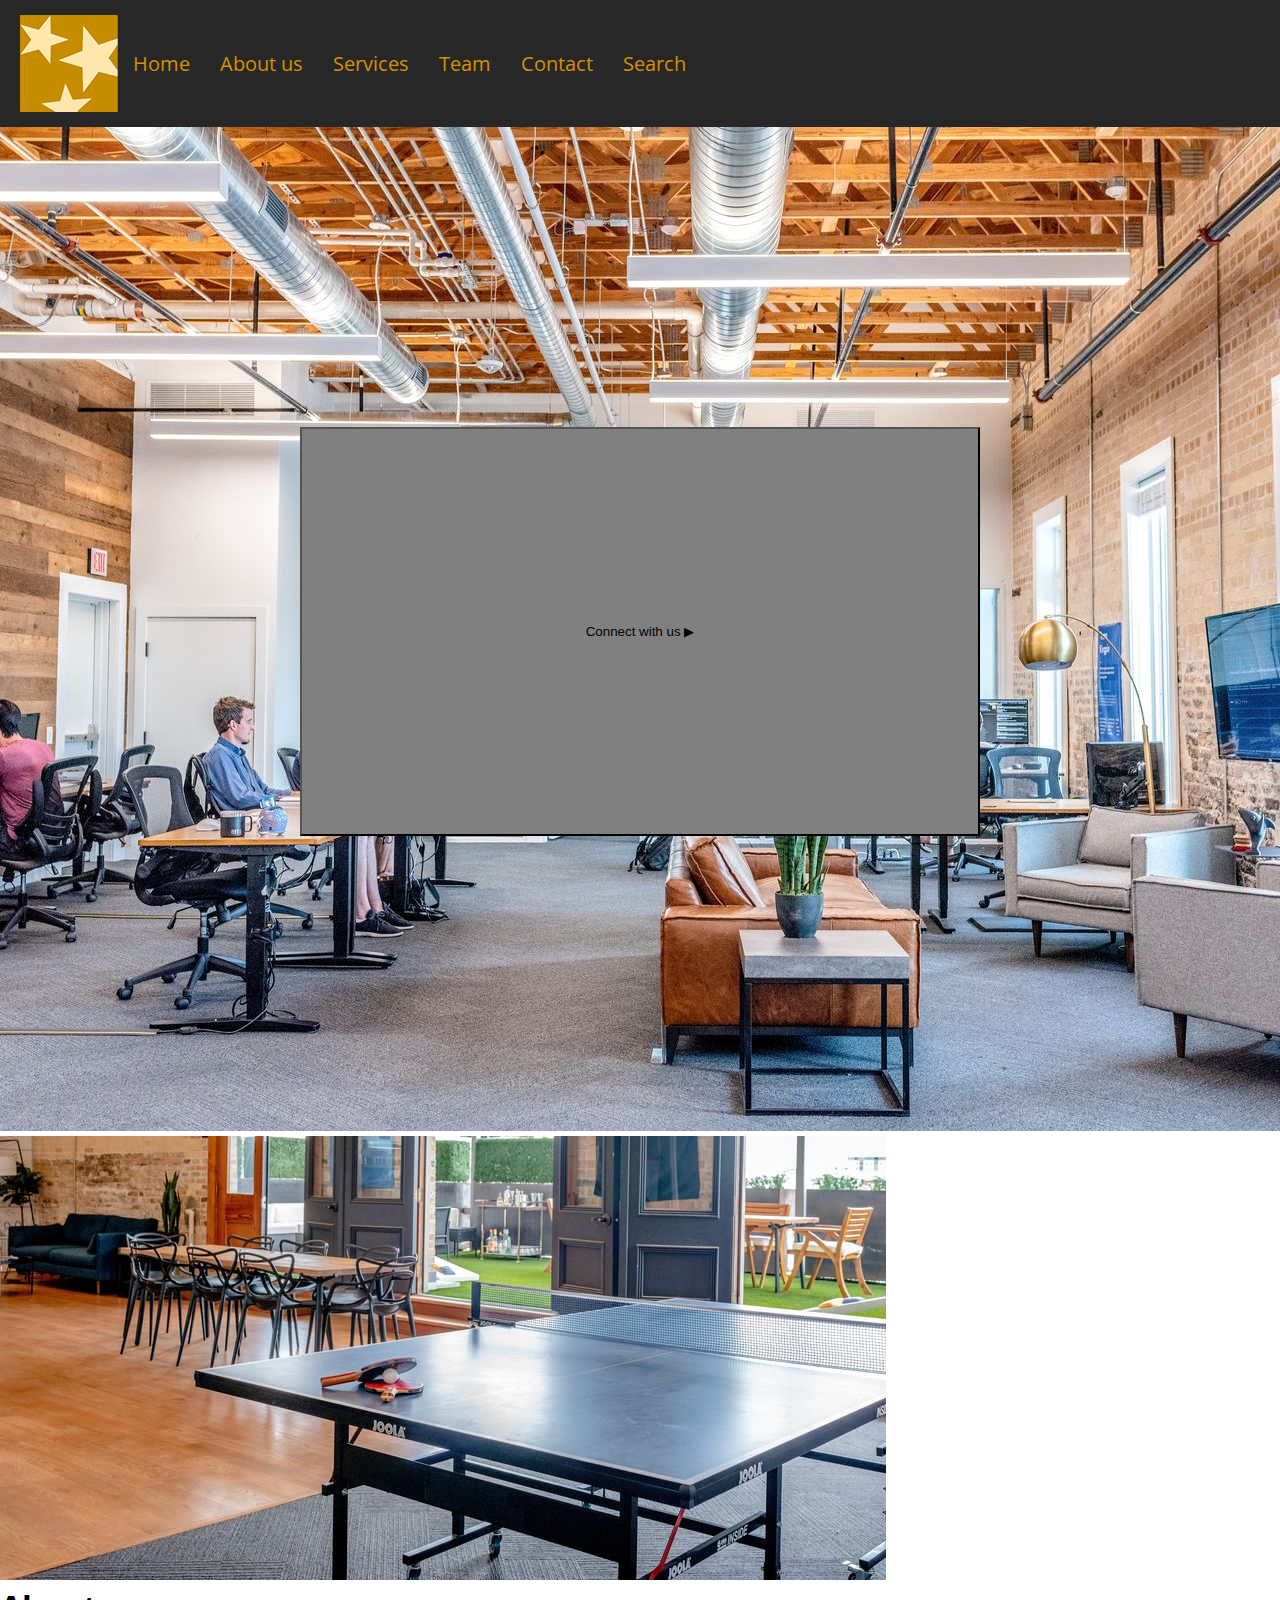
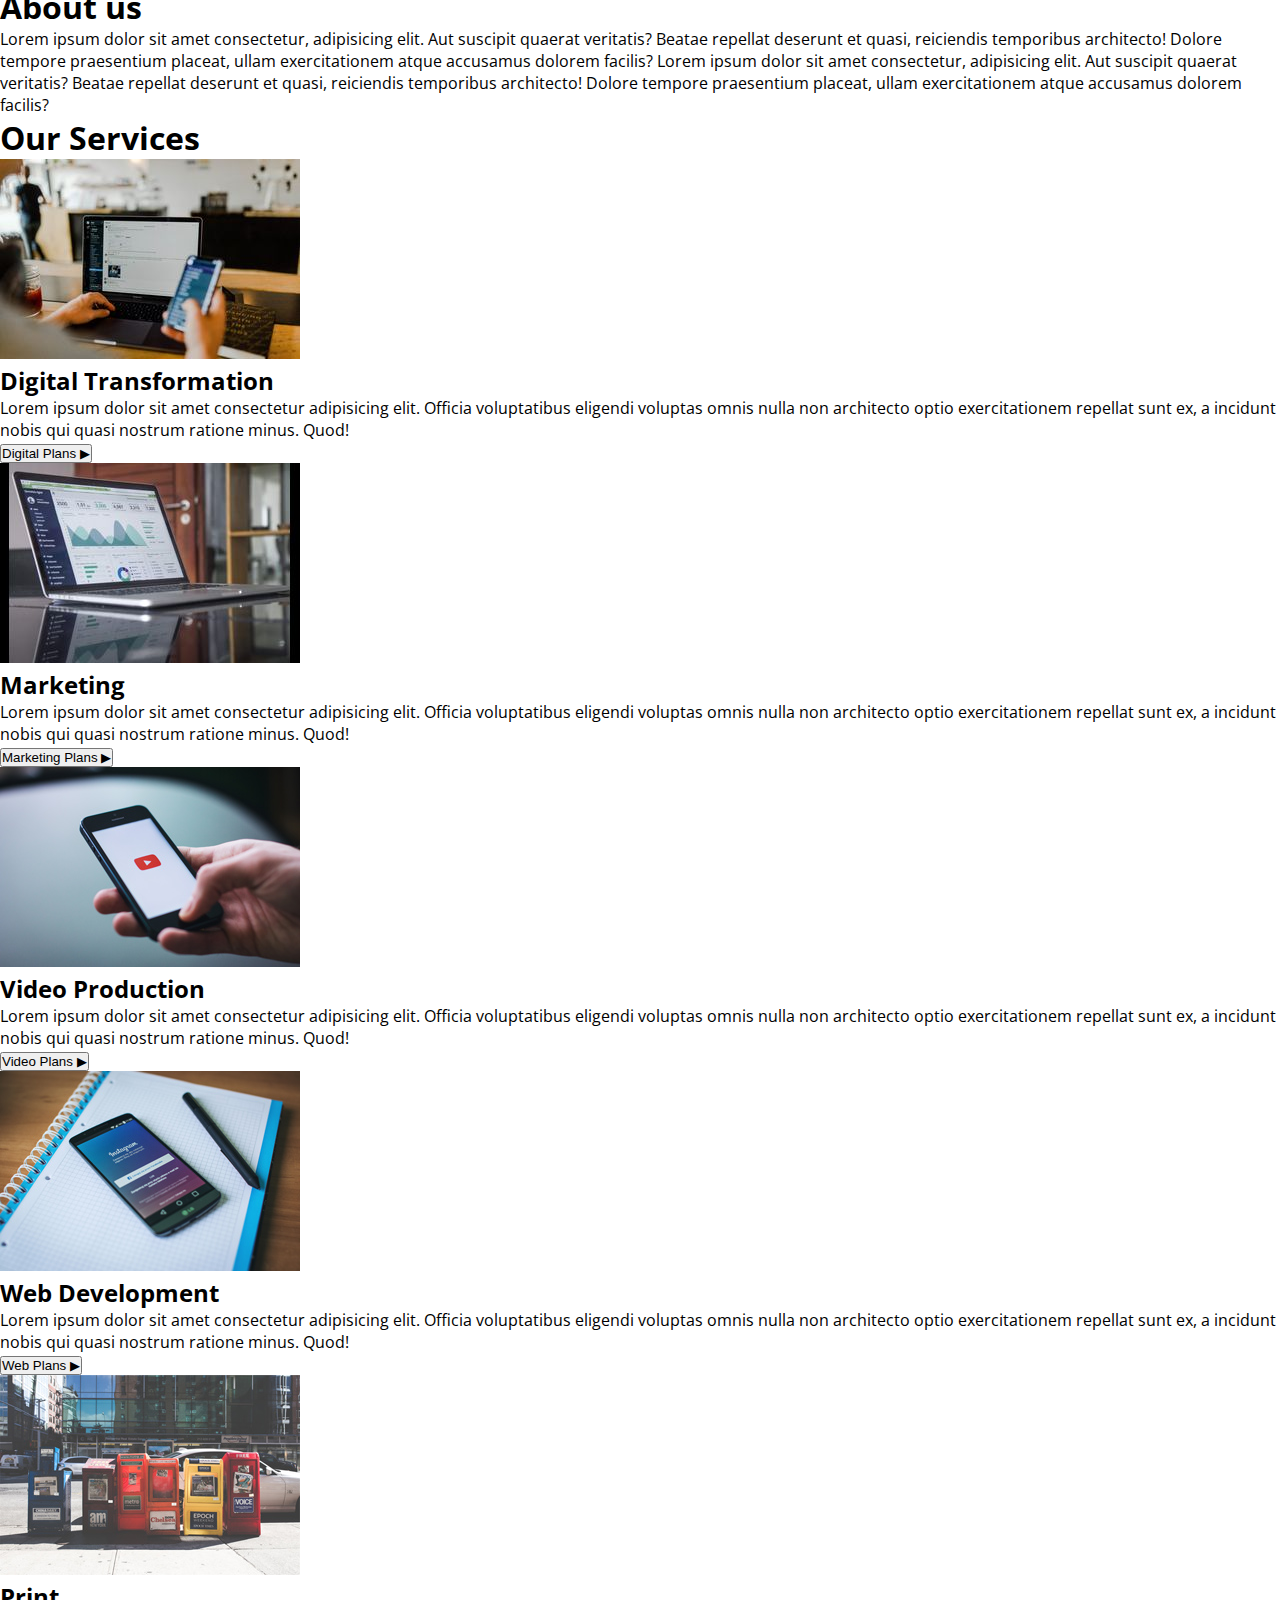
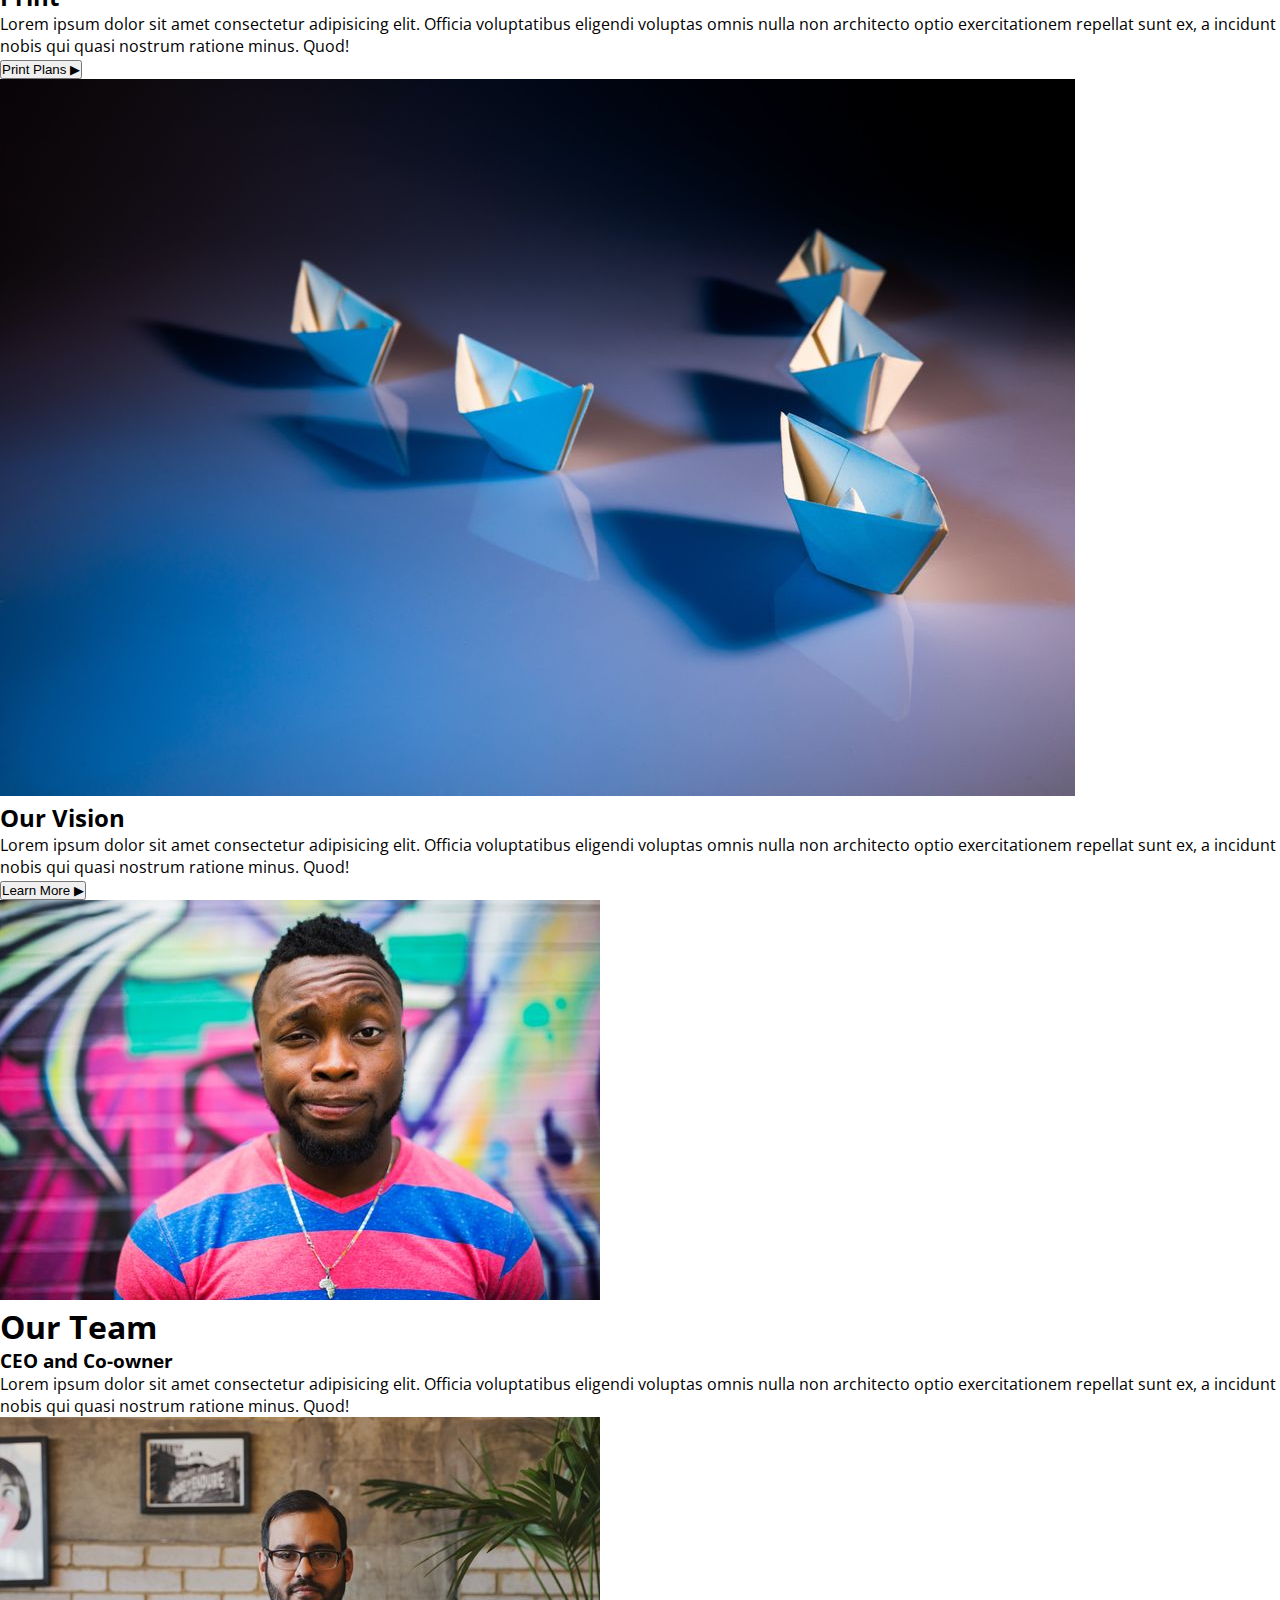
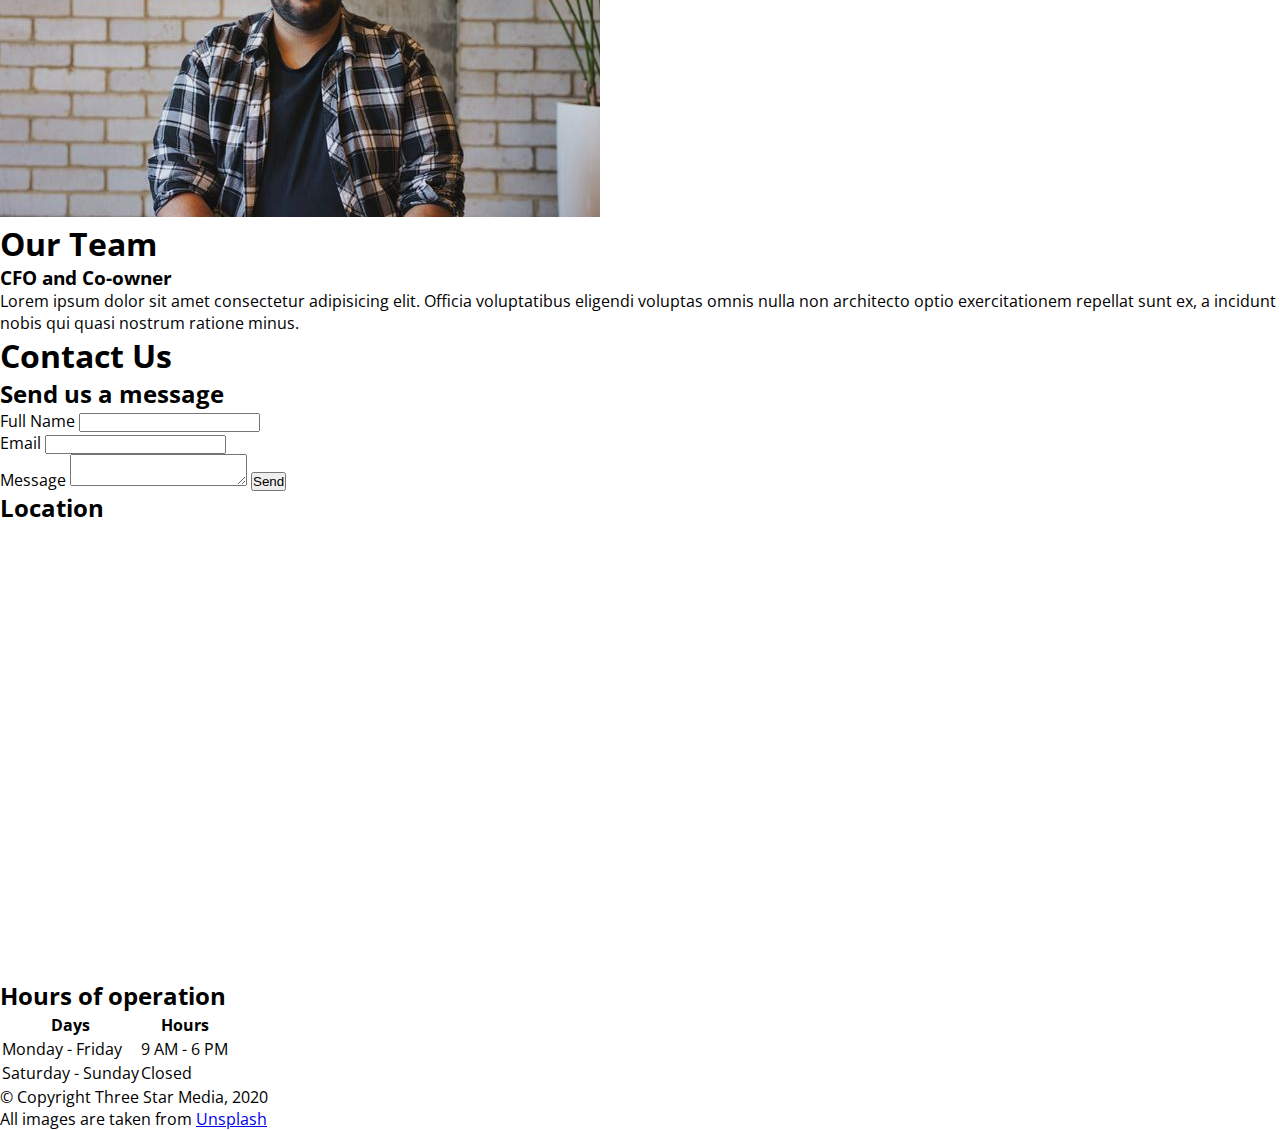
==== final-project/index.html @ a402bc32 "basic css" ====
<!DOCTYPE html>
<html lang="en">
<head>
    <meta charset="UTF-8">
    <meta name="viewport" content="width=device-width, initial-scale=1.0">
    <title>reza0041 final</title>
    <link rel="preconnect" href="https://fonts.googleapis.com">
    <link rel="preconnect" href="https://fonts.gstatic.com" crossorigin>
<link href="https://fonts.googleapis.com/css2?family=Open+Sans:ital,wght@0,300..800;1,300..800&display=swap" rel="stylesheet">
    <link rel="stylesheet" href="css/main.css">
</head>
<body>
        <section class="first_section">
            <div>
                <nav>
                    <nav class="navbar"> <!--this is top of the web page  (navigation bar)-->
                        <img class="logo" src="images/logo.png" alt="three star logo">
                        <ul class="navbar-text">
                            <li> <a href="">Home</a></li>
                            <li><a href="">About us</a></li>
                            <li><a href="">Services</a></li>
                            <li><a href="">Team</a></li>
                            <li><a href="">Contact</a></li>
                            <li><a href="">Search</a></li>
                        </ul>
                </nav>
            </div>    
        </section>
        <div class="cover-page"> <!--first and main welcome heading -->
                <img src="images/main-banner.jpg" alt="background banner image">
                <h1 id="welcome-heading" class="cover-box">Welcome to Three Star Media</h1>
                <p id="welcome-paragraph" class="cover-box">
                    Lorem, ipsum dolor sit amet consectetur adipisicing elit. 
                    Optio tempora exercitationem commodi, explicabo debitis iusto 
                    corporis sapiente perferendis dolorem esse nihil iste quod cum 
                    quidem? Pariatur nobis beatae fugiat nihil?
                </p>

                <button id="connect" class="cover-box">Connect with us &#9654; </button>
        </div>

        <section> <!--this section takes everything in it after about us (the green section)-->
            <div class="table-tennis">   
                <div>
                    <img src="images/about-us.jpg" alt="table tennis image" class="table-tennis-img">
                </div>
                <div>
                    <h1>About us</h1>
                    Lorem ipsum dolor sit amet consectetur, adipisicing elit. 
                    Aut suscipit quaerat veritatis? Beatae repellat deserunt et quasi,
                    reiciendis temporibus architecto! Dolore tempore praesentium placeat,
                    ullam exercitationem atque accusamus dolorem facilis?
                    Lorem ipsum dolor sit amet consectetur, adipisicing elit. 
                    Aut suscipit quaerat veritatis? Beatae repellat deserunt et quasi,
                    reiciendis temporibus architecto! Dolore tempore praesentium placeat,
                    ullam exercitationem atque accusamus dolorem facilis?
                </div>
            </div>
                <div> <!--use css grid to stylize or flexbox-->
                    <div class="digital-transformation">
                        <h1>Our Services</h1>
                        <img src="images/digital.jpg" alt="image of phone and monitor">
                        <h2>Digital Transformation</h2> 
                        <p>Lorem ipsum dolor sit amet consectetur adipisicing elit. 
                        Officia voluptatibus eligendi voluptas omnis nulla non 
                        architecto optio exercitationem repellat sunt ex, a incidunt 
                        nobis qui quasi nostrum ratione minus. Quod!
                        </p>
                        <button>Digital Plans &#9654; </button>
                    </div>
                    <div class="marketing">
                        <img src="images/marketing.jpg" alt="laptop on table">
                        <h2>Marketing</h2>
                        <p>Lorem ipsum dolor sit amet consectetur adipisicing elit. 
                            Officia voluptatibus eligendi voluptas omnis nulla non 
                            architecto optio exercitationem repellat sunt ex, a incidunt 
                            nobis qui quasi nostrum ratione minus. Quod!
                        </p>
                        <button>Marketing Plans &#9654; </button>
                    </div>

                    <div class="video-production"> 
                        <img src="images/video.jpg" alt="hand with phone">
                        <h2>Video Production</h2>
                        <p>Lorem ipsum dolor sit amet consectetur adipisicing elit. 
                            Officia voluptatibus eligendi voluptas omnis nulla non 
                            architecto optio exercitationem repellat sunt ex, a incidunt 
                            nobis qui quasi nostrum ratione minus. Quod!
                        </p>
                        <Button>Video Plans &#9654; </Button>
                    </div>

                    <div class="web-dev">
                        <img src="images/web.jpg" alt="phone on a notebook">
                        <h2>Web Development</h2>
                        <p>Lorem ipsum dolor sit amet consectetur adipisicing elit. 
                            Officia voluptatibus eligendi voluptas omnis nulla non 
                            architecto optio exercitationem repellat sunt ex, a incidunt 
                            nobis qui quasi nostrum ratione minus. Quod!
                        </p>
                        <button>Web Plans &#9654; </button>
                    </div>

                    <div class="print">
                        <img src="images/print.jpg" alt=" Street">
                        <h2>Print</h2>
                        <p>Lorem ipsum dolor sit amet consectetur adipisicing elit. 
                            Officia voluptatibus eligendi voluptas omnis nulla non 
                            architecto optio exercitationem repellat sunt ex, a incidunt 
                            nobis qui quasi nostrum ratione minus. Quod!
                        </p>
                        <button>Print Plans &#9654; </button>
                    </div>
                </div>
                <div> <!-- wide Paper origami section (similar to cover page)-->
                    <div class="origami">
                        <img src="images/vision.jpg" alt="paper origami boat">
                        <h2>Our Vision</h2>
                        <p>Lorem ipsum dolor sit amet consectetur adipisicing elit. 
                            Officia voluptatibus eligendi voluptas omnis nulla non 
                            architecto optio exercitationem repellat sunt ex, a incidunt 
                            nobis qui quasi nostrum ratione minus. Quod!
                        </p>
                        <button>Learn More &#9654; </button>
                    </div>
                </div>
                <div> <!--this is OUR TEAM section, use flex or grid to sylize-->
                    <div class="co-owner-1">
                        <img src="images/john.jpg" alt="portrait of a guy in pink and blue shirt" class="john">
                        <h1>Our Team</h1>
                        <h3>CEO and Co-owner</h3>
                        <p>Lorem ipsum dolor sit amet consectetur adipisicing elit. 
                            Officia voluptatibus eligendi voluptas omnis nulla non 
                            architecto optio exercitationem repellat sunt ex, a incidunt 
                            nobis qui quasi nostrum ratione minus. Quod!
                        </p>
                    </div>
                    <div class="co-owner-2">
                        <img src="images/bob.jpg" alt="portrait of a guy with glasses" class="bob">
                        <h1>Our Team</h1>
                        <h3>CFO and Co-owner</h3>
                        <p>Lorem ipsum dolor sit amet consectetur adipisicing elit. 
                            Officia voluptatibus eligendi voluptas omnis nulla non 
                            architecto optio exercitationem repellat sunt ex, a incidunt 
                            nobis qui quasi nostrum ratione minus.
                        </p>
                    </div>
                </div>
                <div>
                    <div class="contact-us"><!--Contact information section with google map in it-->
                        <h1>Contact Us</h1>
                        <h2>Send us a message</h2>
                        <label class="space" id="name">Full Name</label>
                        <input type="text" class=box><br>
                        <label class="space" id="email">Email</label>
                        <input type="email" class="box"><br>
                        <label class="space" id="message"> Message</label>
                        <textarea form="text-area" class="box"></textarea>
                        <button class="btn">Send</button>
                    </div>
                    <div><!--embeded map from google maps-->
                        <h2 class="location">Location</h2>
                        <iframe class="google-maps" src="https://www.google.com/maps/embed?pb=!1m18!1m12!1m3!1d5607.98068310094!2d-75.76333620361862!3d45.34900723428893!2m3!1f0!2f0!3f0!3m2!1i1024!2i768!4f13.1!3m3!1m2!1s0x4cce0718cc4a6ad7%3A0xc6cc467725843e2b!2sAlgonquin%20College%20-%20Ottawa%20Campus!5e0!3m2!1sen!2sca!4v1743216569384!5m2!1sen!2sca" width="600" height="450" style="border:0;" allowfullscreen="" loading="lazy" referrerpolicy="no-referrer-when-downgrade"></iframe>
                    </div>
                    <h2 class="hours">Hours of operation</h2>
                    <table class="hours-content">
                        <tr>
                            <th>Days</th>
                            <th>Hours</th>
                        </tr>
                        <tr>
                            <td>Monday - Friday</td>
                            <td>9 AM - 6 PM</td>
                        </tr>
                        <tr>
                            <td>Saturday - Sunday</td>
                            <td>Closed</td>
                        </tr>
                    </table>
                    </div>
                </div>
                <div><!--the footer section-->
                    <footer class="footer">
                        <p>&copy; Copyright Three Star Media, 2020</p>
                        <p>All images are taken from <a href="https://unsplash.com" target="_blank">Unsplash</a></p>
                    </footer>
                </div>
            </section>
</body>
</html>
---- final-project/css/main.css ----
:root {
    --orange-color: #c78c06;
    --beige: #ffe6ac;
    --dark-gray: #222;
    --white-color: #fff;
}

/* CSS reset */
* {
        margin: 0;
        padding: 0;
        box-sizing: border-box;
}

/* Global Styles */
body {
    font-family: "Open Sans", sans-serif;
    margin: 0;
    padding: 0;
    box-sizing: border-box;
}

.first_section {
    border: 100px;

}

.navbar {
    background-color: rgb(40, 39, 39);
    padding: 0px;
    margin: 0px;
    padding: 15px 20px;
}

.navbar {
    display: flex;
    align-items: center;
    font-size: 20px;

}
.navbar-text {
    display: flex;
}
.navbar a{
    color: rgb(212, 145, 0);
    text-decoration: none;
    padding: 15px;
    display: block;
    text-align: center;
}

.navbar a:hover{
    background-color:rgb(212, 145, 0);
    color: rgb(40, 39, 39);
}
.navbar li {
        float: center;
        list-style-type: none;
}
.cover-page img{
    min-width: 100%;
}

.cover-page {
    position: relative;
}
.cover-box {
    background-color: grey;
    position: absolute;
    top: 300px;
    left: 300px;
    bottom: 300px;
    right: 300px;
}


/* Mobile */

@media (min-width: 760px) {

}
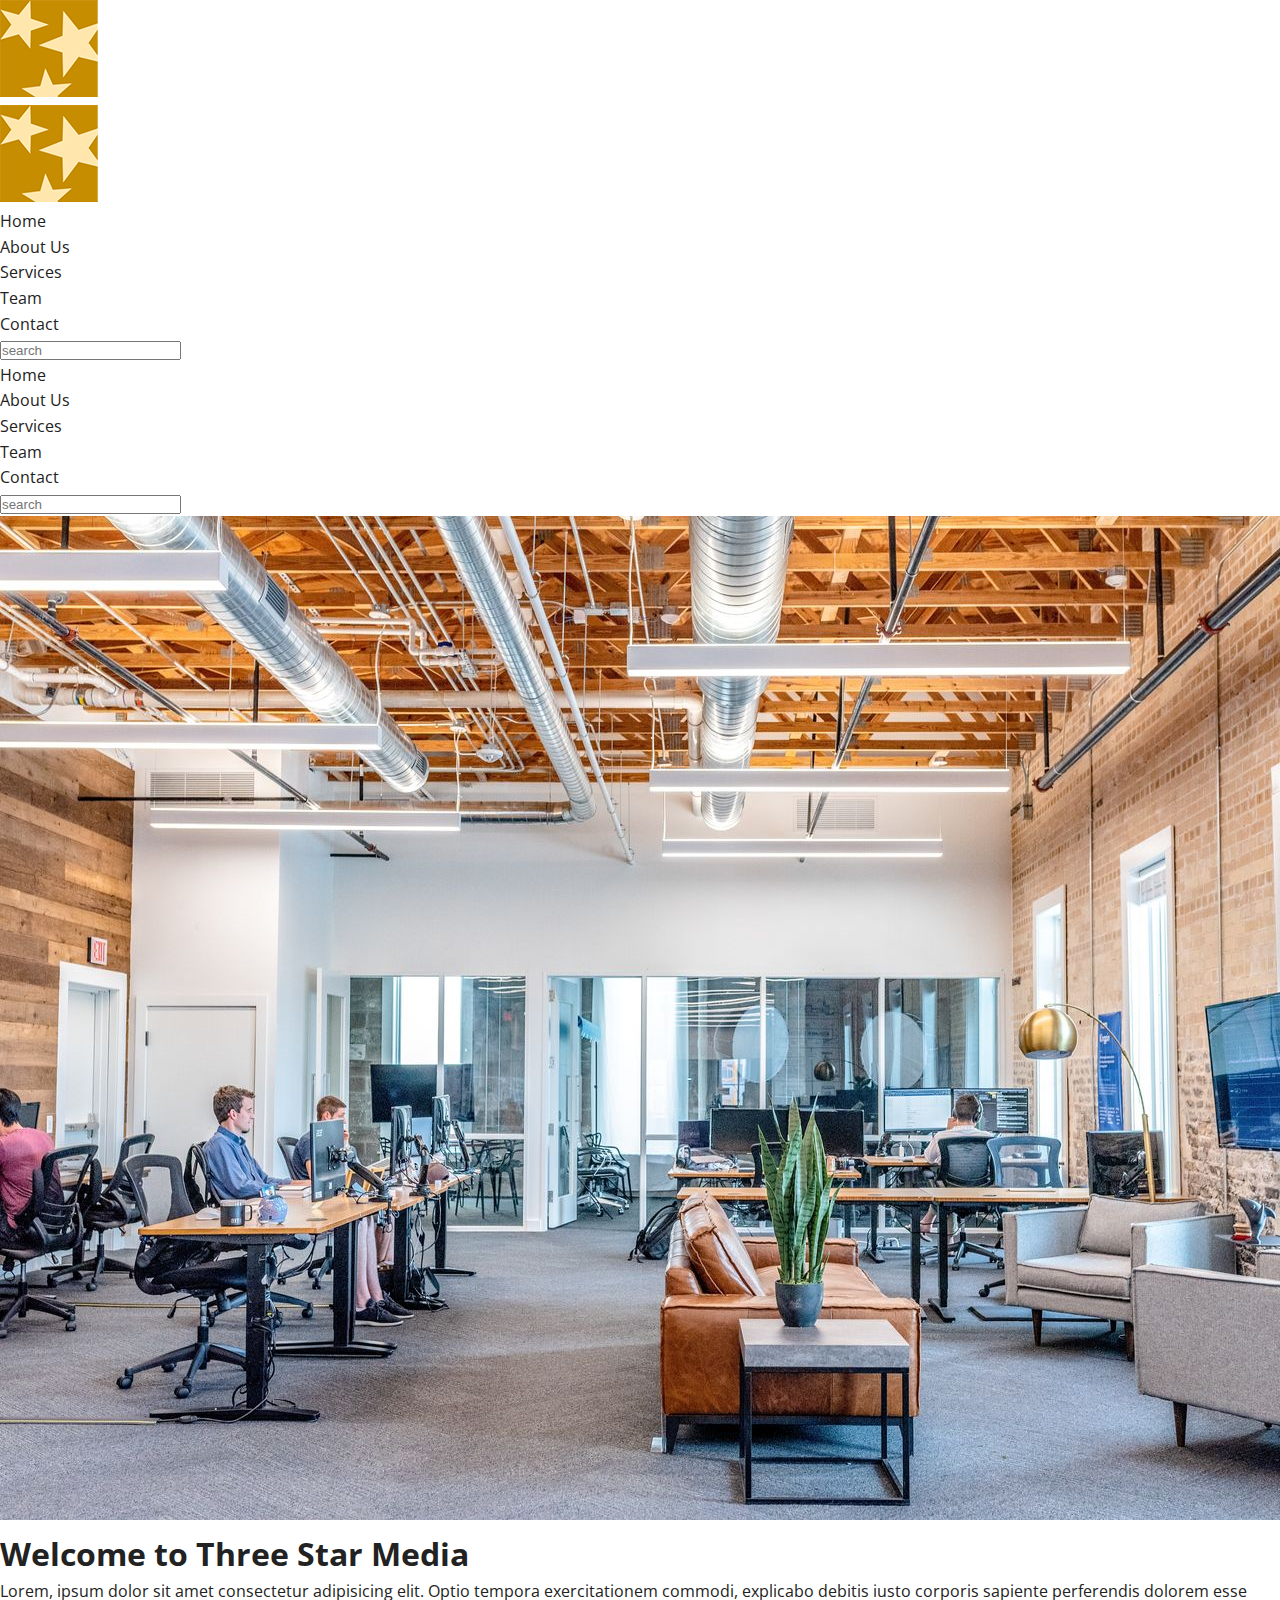
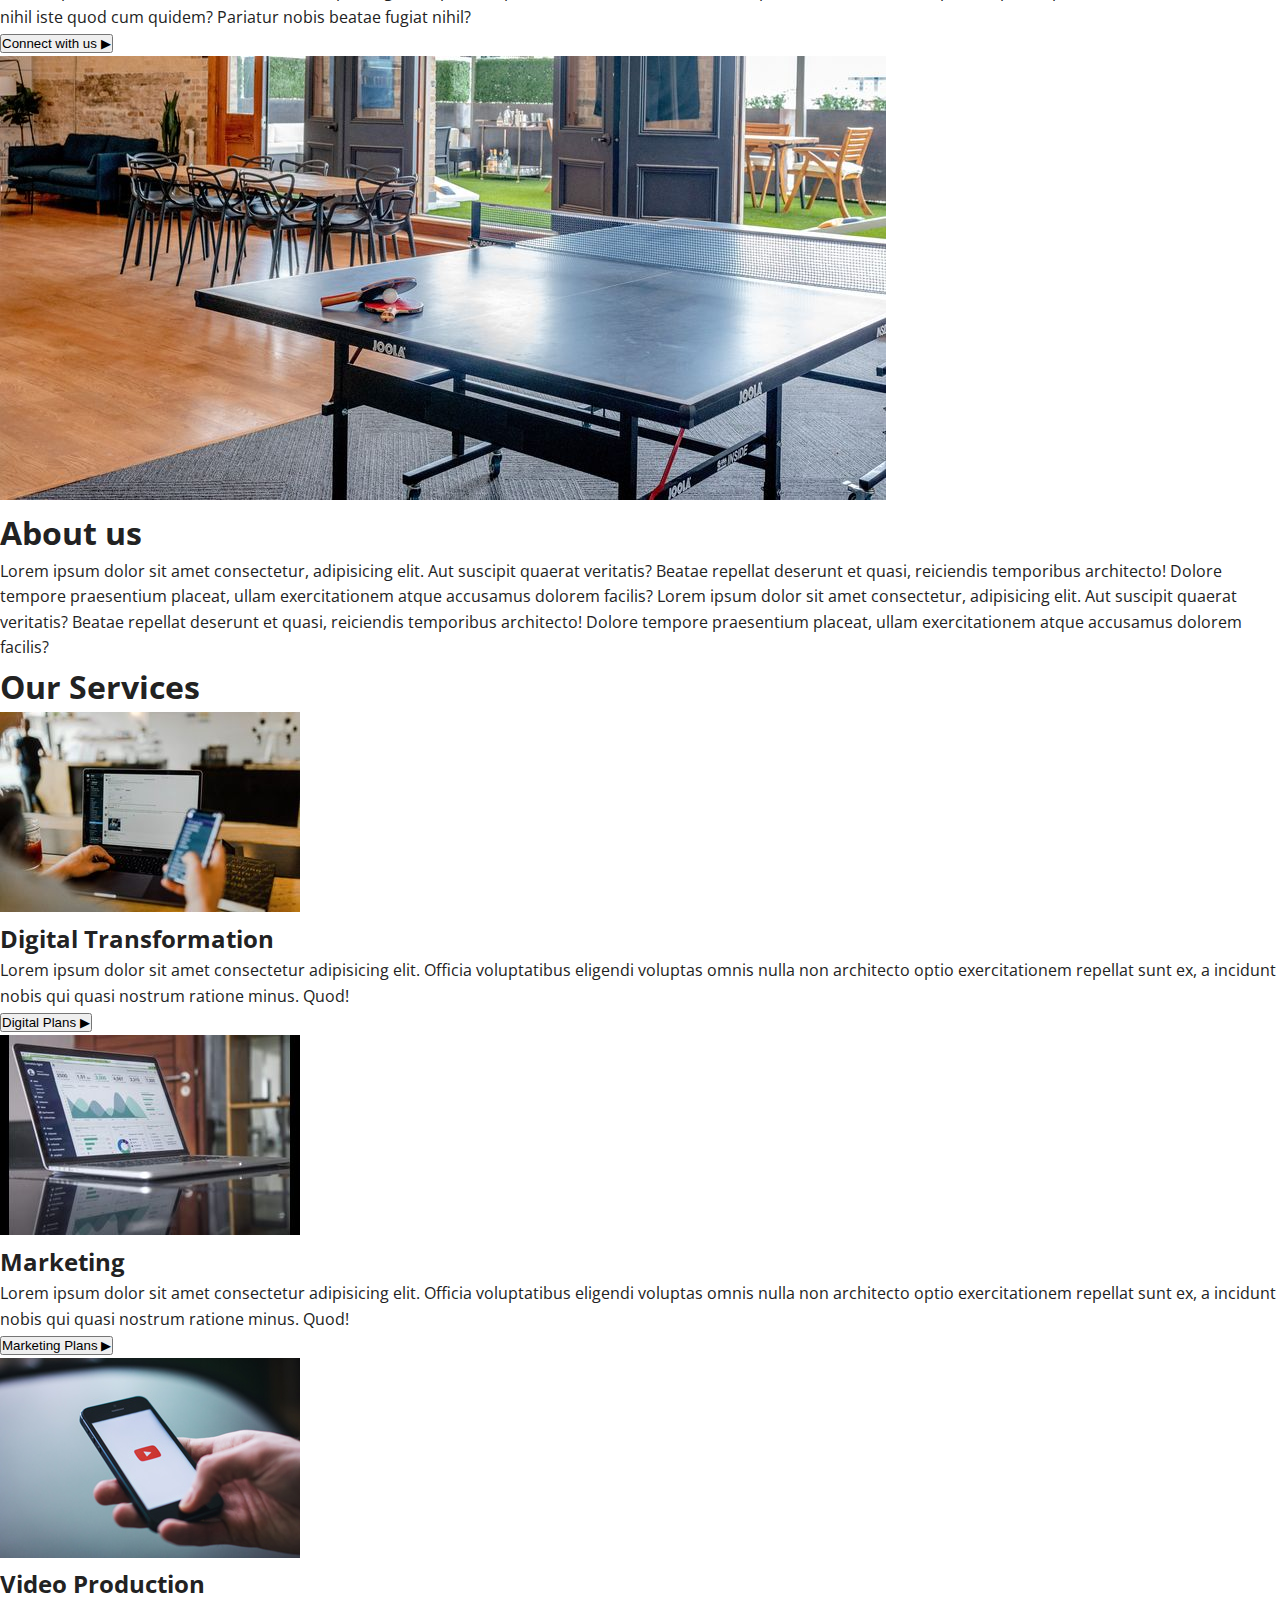
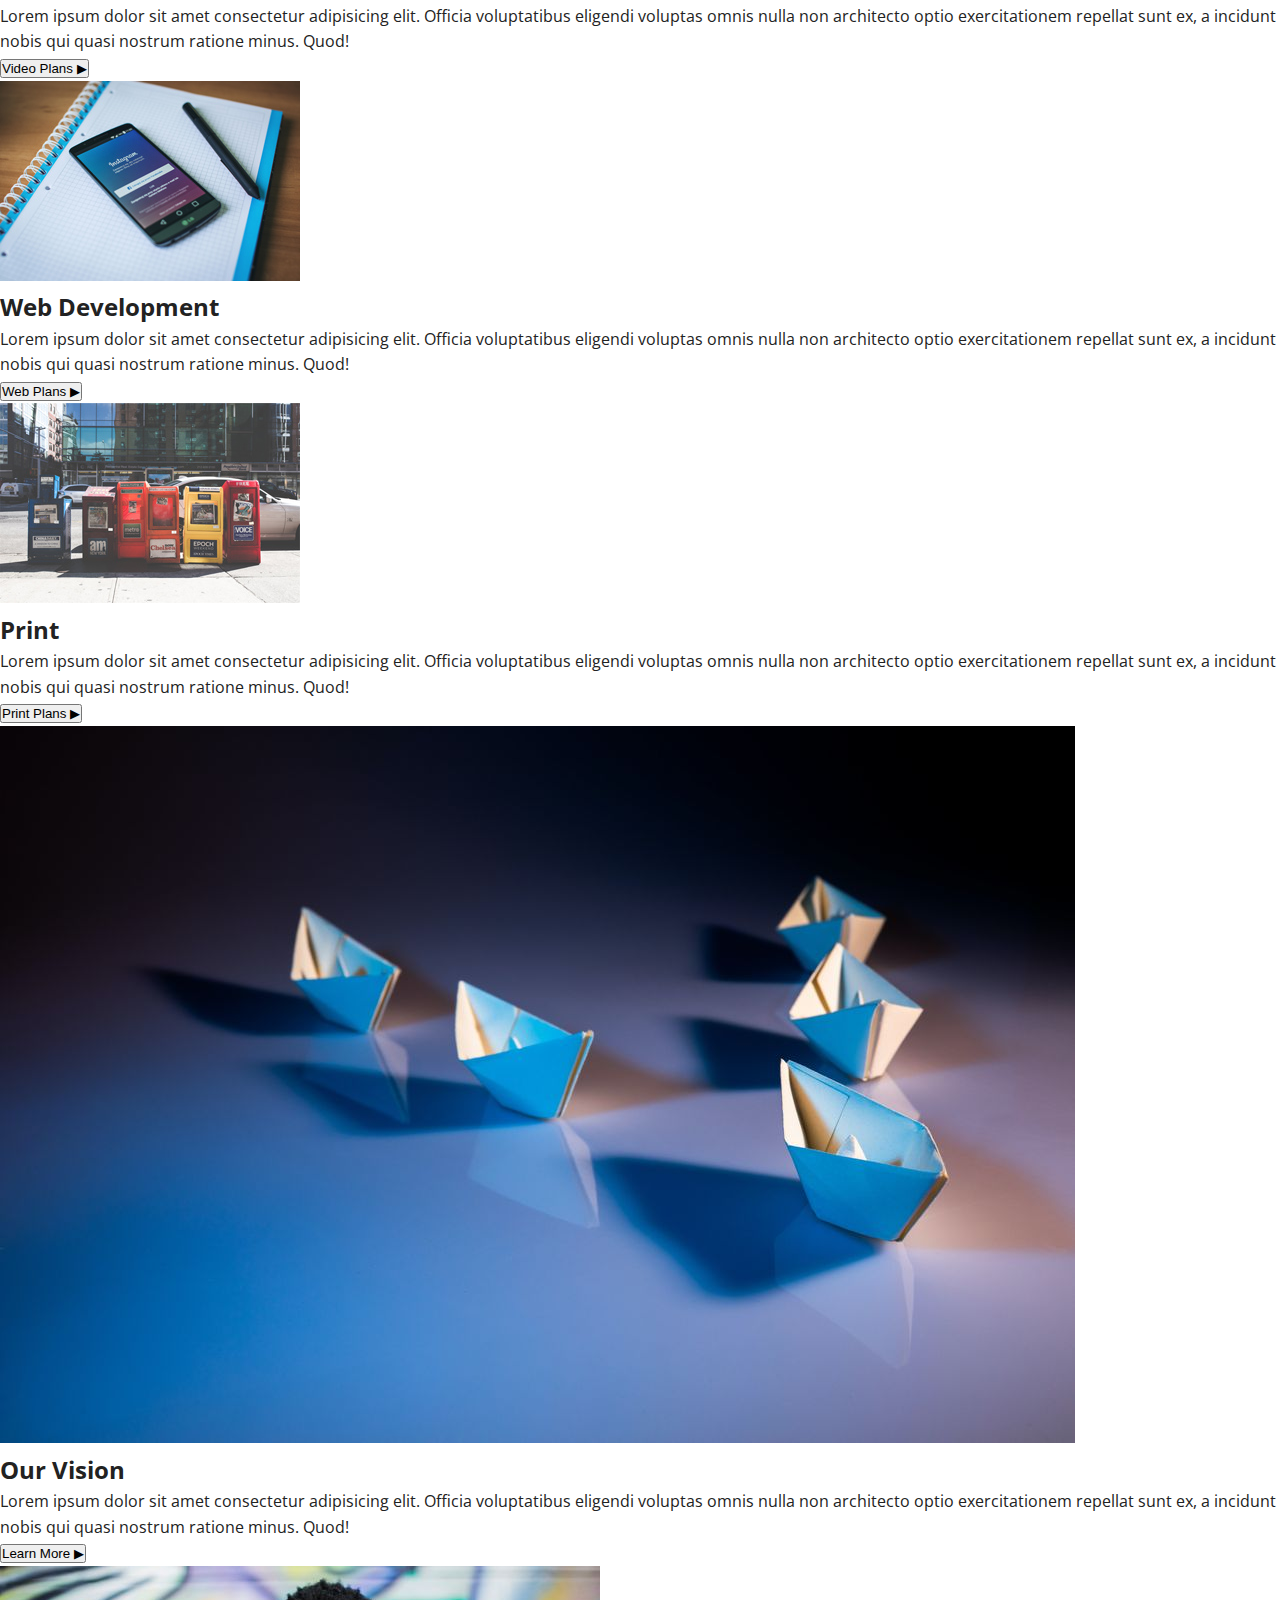
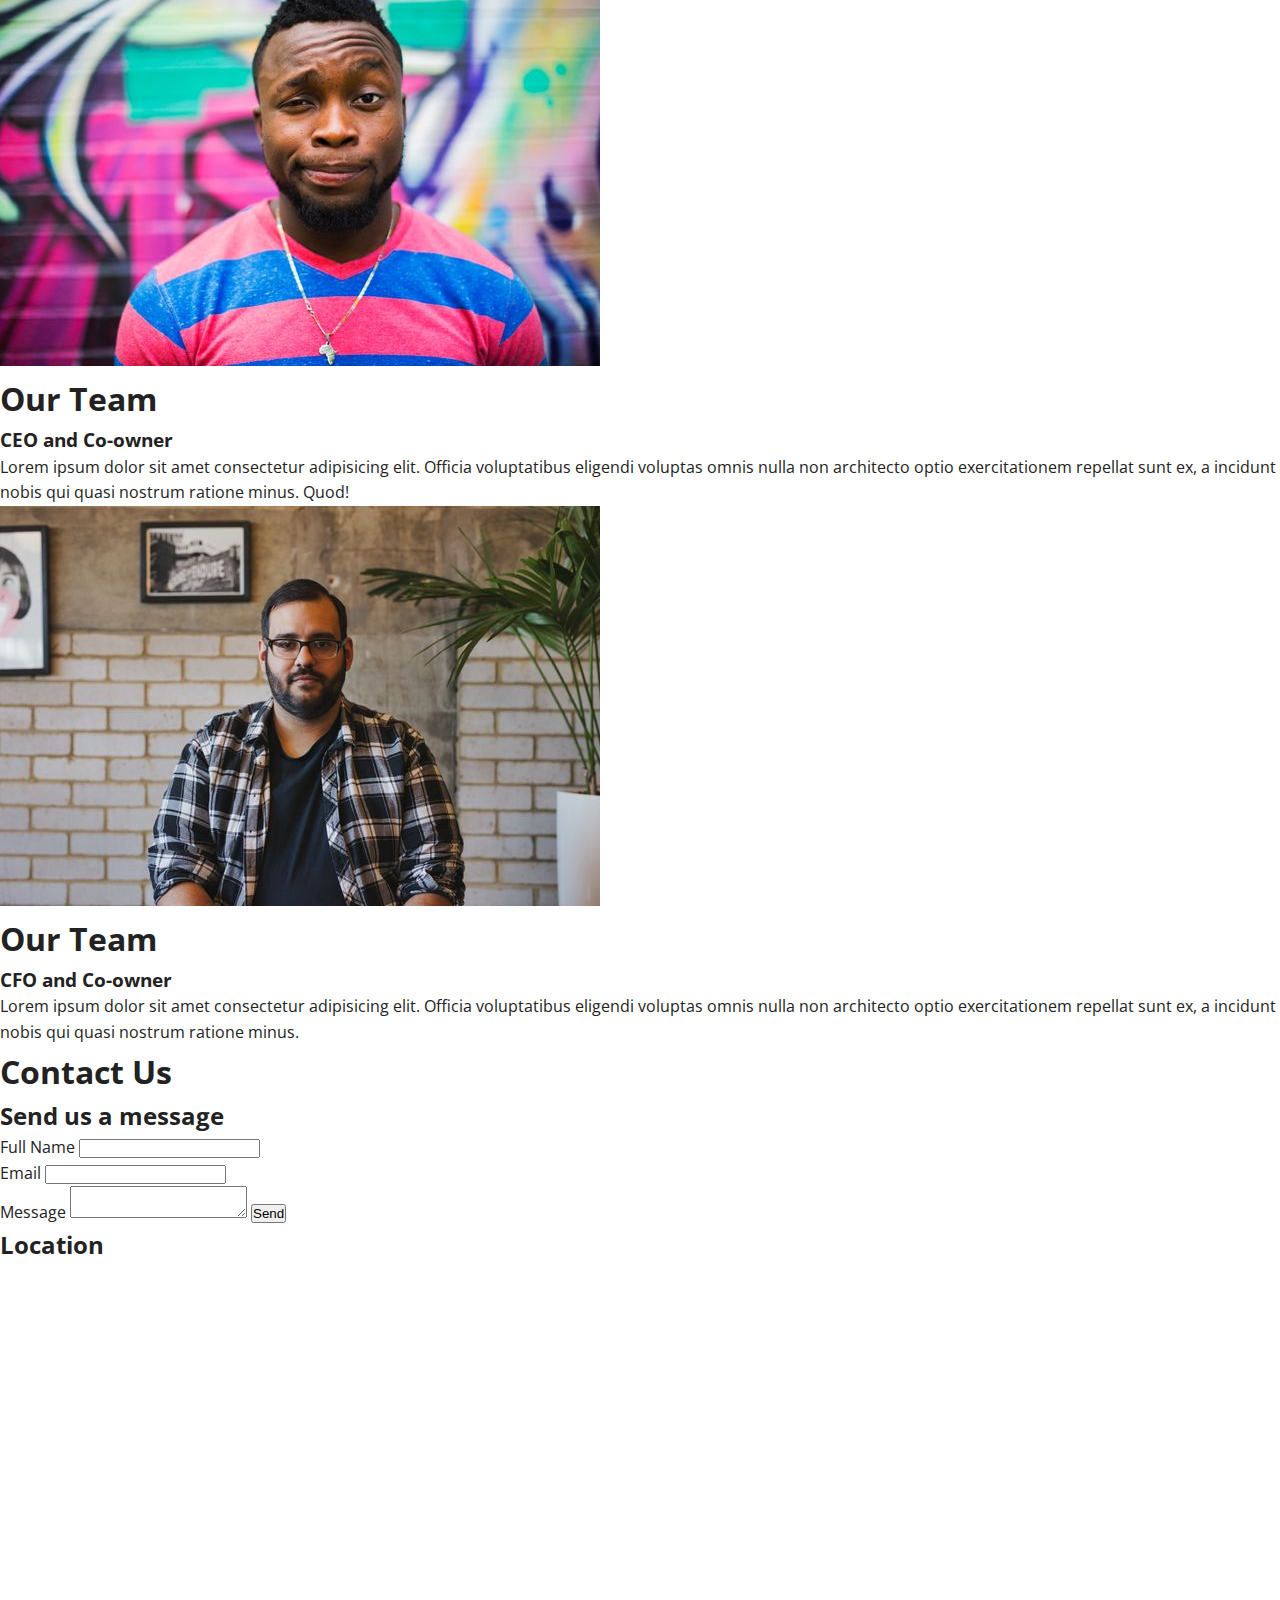
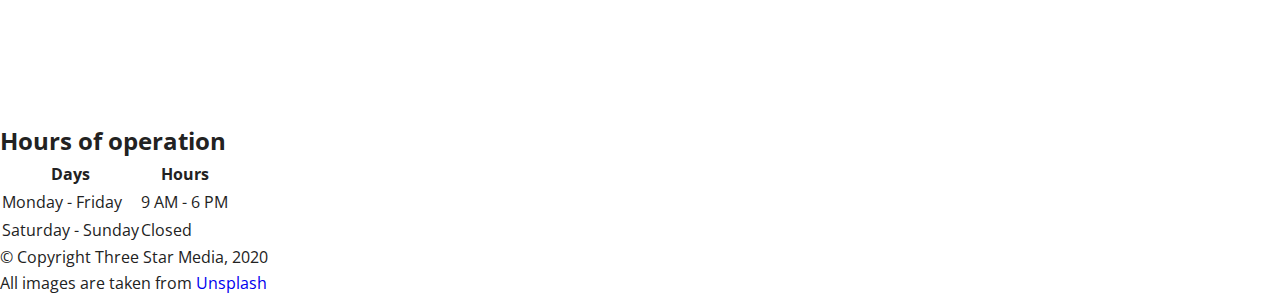
==== commit 0eb2db63: "modify html and start mobile css" ====
--- a/final-project/index.html
+++ b/final-project/index.html
@@ -3,188 +3,210 @@
 <head>
     <meta charset="UTF-8">
     <meta name="viewport" content="width=device-width, initial-scale=1.0">
+    <link href="https://fonts.googleapis.com/css2?family=Open+Sans:ital,wght@0,300..800;1,300..800&display=swap" rel="stylesheet">
+    <link rel="stylesheet" href="css/main.css">
     <title>reza0041 final</title>
-    <link rel="preconnect" href="https://fonts.googleapis.com">
-    <link rel="preconnect" href="https://fonts.gstatic.com" crossorigin>
-<link href="https://fonts.googleapis.com/css2?family=Open+Sans:ital,wght@0,300..800;1,300..800&display=swap" rel="stylesheet">
-    <link rel="stylesheet" href="css/main.css">
 </head>
+
 <body>
-        <section class="first_section">
-            <div>
-                <nav>
-                    <nav class="navbar"> <!--this is top of the web page  (navigation bar)-->
-                        <img class="logo" src="images/logo.png" alt="three star logo">
-                        <ul class="navbar-text">
-                            <li> <a href="">Home</a></li>
-                            <li><a href="">About us</a></li>
-                            <li><a href="">Services</a></li>
-                            <li><a href="">Team</a></li>
-                            <li><a href="">Contact</a></li>
-                            <li><a href="">Search</a></li>
+    <div class="container">
+            <header class="header">
+                    <nav class="nav"> <!--this is (navigation bar)-->
+                        <img class="nav-logo" src="images/logo.png" alt="three star logo">
+                        <div class="nav-list-mobile">
+                            <div class="nav-logo-mobile">
+                                <img class="nav-logo-mobiel-image" src="images/logo.png" alt="image of 3 star logo">
+                                <li class="nav-list-item-mobile">Home</li>
+                            </div>
+                            <li class="nav-list-item">About Us</li>
+                            <li class="nav-list-item">Services</li>
+                            <li class="nav-list-item">Team</li>
+                            <li class="nav-list-item">Contact</li>
+                            <li>
+                                <div>
+                                    <form action="">
+                                        <input type="search" placeholder="search" aria-label="search">
+                                    </form>
+                                </div>
+                            </li>
+                        </div>
+                        <ul class="nav-list">
+                            <li class="nav-list-item">Home</li>
+                            <li class="nav-list-item">About Us</li>
+                            <li class="nav-list-item">Services</li>
+                            <li class="nav-list-item">Team</li>
+                            <li class="nav-list-item">Contact</li>
+                            <li>
+                                <div>
+                                    <form action="">
+                                        <input class="search-nav" type="search" placeholder="search" aria-label="search">
+                                    </form>
+                                </div>
+                            </li>
+
                         </ul>
-                </nav>
-            </div>    
-        </section>
-        <div class="cover-page"> <!--first and main welcome heading -->
-                <img src="images/main-banner.jpg" alt="background banner image">
-                <h1 id="welcome-heading" class="cover-box">Welcome to Three Star Media</h1>
-                <p id="welcome-paragraph" class="cover-box">
-                    Lorem, ipsum dolor sit amet consectetur adipisicing elit. 
-                    Optio tempora exercitationem commodi, explicabo debitis iusto 
-                    corporis sapiente perferendis dolorem esse nihil iste quod cum 
-                    quidem? Pariatur nobis beatae fugiat nihil?
-                </p>
-
-                <button id="connect" class="cover-box">Connect with us &#9654; </button>
-        </div>
-
-        <section> <!--this section takes everything in it after about us (the green section)-->
-            <div class="table-tennis">   
-                <div>
-                    <img src="images/about-us.jpg" alt="table tennis image" class="table-tennis-img">
+                    </nav>   
+            </header>
+            <div class="cover-page"> <!--first and main welcome heading -->
+                    <img src="images/main-banner.jpg" alt="background banner image">
+                    <h1 id="welcome-heading" class="cover-box">Welcome to Three Star Media</h1>
+                    <p id="welcome-paragraph" class="cover-box">
+                        Lorem, ipsum dolor sit amet consectetur adipisicing elit. 
+                        Optio tempora exercitationem commodi, explicabo debitis iusto 
+                        corporis sapiente perferendis dolorem esse nihil iste quod cum 
+                        quidem? Pariatur nobis beatae fugiat nihil?
+                    </p>
+    
+                    <button id="connect" class="cover-box">Connect with us &#9654; </button>
+            </div>
+    
+            <section> <!--this section takes everything in it after about us (the green section)-->
+                <div class="table-tennis">   
+                    <div>
+                        <img src="images/about-us.jpg" alt="table tennis image" class="table-tennis-img">
+                    </div>
+                    <div>
+                        <h1>About us</h1>
+                        Lorem ipsum dolor sit amet consectetur, adipisicing elit. 
+                        Aut suscipit quaerat veritatis? Beatae repellat deserunt et quasi,
+                        reiciendis temporibus architecto! Dolore tempore praesentium placeat,
+                        ullam exercitationem atque accusamus dolorem facilis?
+                        Lorem ipsum dolor sit amet consectetur, adipisicing elit. 
+                        Aut suscipit quaerat veritatis? Beatae repellat deserunt et quasi,
+                        reiciendis temporibus architecto! Dolore tempore praesentium placeat,
+                        ullam exercitationem atque accusamus dolorem facilis?
+                    </div>
                 </div>
-                <div>
-                    <h1>About us</h1>
-                    Lorem ipsum dolor sit amet consectetur, adipisicing elit. 
-                    Aut suscipit quaerat veritatis? Beatae repellat deserunt et quasi,
-                    reiciendis temporibus architecto! Dolore tempore praesentium placeat,
-                    ullam exercitationem atque accusamus dolorem facilis?
-                    Lorem ipsum dolor sit amet consectetur, adipisicing elit. 
-                    Aut suscipit quaerat veritatis? Beatae repellat deserunt et quasi,
-                    reiciendis temporibus architecto! Dolore tempore praesentium placeat,
-                    ullam exercitationem atque accusamus dolorem facilis?
-                </div>
-            </div>
-                <div> <!--use css grid to stylize or flexbox-->
-                    <div class="digital-transformation">
-                        <h1>Our Services</h1>
-                        <img src="images/digital.jpg" alt="image of phone and monitor">
-                        <h2>Digital Transformation</h2> 
-                        <p>Lorem ipsum dolor sit amet consectetur adipisicing elit. 
-                        Officia voluptatibus eligendi voluptas omnis nulla non 
-                        architecto optio exercitationem repellat sunt ex, a incidunt 
-                        nobis qui quasi nostrum ratione minus. Quod!
-                        </p>
-                        <button>Digital Plans &#9654; </button>
-                    </div>
-                    <div class="marketing">
-                        <img src="images/marketing.jpg" alt="laptop on table">
-                        <h2>Marketing</h2>
-                        <p>Lorem ipsum dolor sit amet consectetur adipisicing elit. 
+                    <div> <!--use css grid to stylize or flexbox-->
+                        <div class="digital-transformation">
+                            <h1>Our Services</h1>
+                            <img src="images/digital.jpg" alt="image of phone and monitor">
+                            <h2>Digital Transformation</h2> 
+                            <p>Lorem ipsum dolor sit amet consectetur adipisicing elit. 
                             Officia voluptatibus eligendi voluptas omnis nulla non 
                             architecto optio exercitationem repellat sunt ex, a incidunt 
                             nobis qui quasi nostrum ratione minus. Quod!
-                        </p>
-                        <button>Marketing Plans &#9654; </button>
-                    </div>
-
-                    <div class="video-production"> 
-                        <img src="images/video.jpg" alt="hand with phone">
-                        <h2>Video Production</h2>
-                        <p>Lorem ipsum dolor sit amet consectetur adipisicing elit. 
-                            Officia voluptatibus eligendi voluptas omnis nulla non 
-                            architecto optio exercitationem repellat sunt ex, a incidunt 
-                            nobis qui quasi nostrum ratione minus. Quod!
-                        </p>
-                        <Button>Video Plans &#9654; </Button>
-                    </div>
-
-                    <div class="web-dev">
-                        <img src="images/web.jpg" alt="phone on a notebook">
-                        <h2>Web Development</h2>
-                        <p>Lorem ipsum dolor sit amet consectetur adipisicing elit. 
-                            Officia voluptatibus eligendi voluptas omnis nulla non 
-                            architecto optio exercitationem repellat sunt ex, a incidunt 
-                            nobis qui quasi nostrum ratione minus. Quod!
-                        </p>
-                        <button>Web Plans &#9654; </button>
-                    </div>
-
-                    <div class="print">
-                        <img src="images/print.jpg" alt=" Street">
-                        <h2>Print</h2>
-                        <p>Lorem ipsum dolor sit amet consectetur adipisicing elit. 
-                            Officia voluptatibus eligendi voluptas omnis nulla non 
-                            architecto optio exercitationem repellat sunt ex, a incidunt 
-                            nobis qui quasi nostrum ratione minus. Quod!
-                        </p>
-                        <button>Print Plans &#9654; </button>
-                    </div>
-                </div>
-                <div> <!-- wide Paper origami section (similar to cover page)-->
-                    <div class="origami">
-                        <img src="images/vision.jpg" alt="paper origami boat">
-                        <h2>Our Vision</h2>
-                        <p>Lorem ipsum dolor sit amet consectetur adipisicing elit. 
-                            Officia voluptatibus eligendi voluptas omnis nulla non 
-                            architecto optio exercitationem repellat sunt ex, a incidunt 
-                            nobis qui quasi nostrum ratione minus. Quod!
-                        </p>
-                        <button>Learn More &#9654; </button>
-                    </div>
-                </div>
-                <div> <!--this is OUR TEAM section, use flex or grid to sylize-->
-                    <div class="co-owner-1">
-                        <img src="images/john.jpg" alt="portrait of a guy in pink and blue shirt" class="john">
-                        <h1>Our Team</h1>
-                        <h3>CEO and Co-owner</h3>
-                        <p>Lorem ipsum dolor sit amet consectetur adipisicing elit. 
-                            Officia voluptatibus eligendi voluptas omnis nulla non 
-                            architecto optio exercitationem repellat sunt ex, a incidunt 
-                            nobis qui quasi nostrum ratione minus. Quod!
-                        </p>
-                    </div>
-                    <div class="co-owner-2">
-                        <img src="images/bob.jpg" alt="portrait of a guy with glasses" class="bob">
-                        <h1>Our Team</h1>
-                        <h3>CFO and Co-owner</h3>
-                        <p>Lorem ipsum dolor sit amet consectetur adipisicing elit. 
-                            Officia voluptatibus eligendi voluptas omnis nulla non 
-                            architecto optio exercitationem repellat sunt ex, a incidunt 
-                            nobis qui quasi nostrum ratione minus.
-                        </p>
-                    </div>
-                </div>
-                <div>
-                    <div class="contact-us"><!--Contact information section with google map in it-->
-                        <h1>Contact Us</h1>
-                        <h2>Send us a message</h2>
-                        <label class="space" id="name">Full Name</label>
-                        <input type="text" class=box><br>
-                        <label class="space" id="email">Email</label>
-                        <input type="email" class="box"><br>
-                        <label class="space" id="message"> Message</label>
-                        <textarea form="text-area" class="box"></textarea>
-                        <button class="btn">Send</button>
-                    </div>
-                    <div><!--embeded map from google maps-->
-                        <h2 class="location">Location</h2>
-                        <iframe class="google-maps" src="https://www.google.com/maps/embed?pb=!1m18!1m12!1m3!1d5607.98068310094!2d-75.76333620361862!3d45.34900723428893!2m3!1f0!2f0!3f0!3m2!1i1024!2i768!4f13.1!3m3!1m2!1s0x4cce0718cc4a6ad7%3A0xc6cc467725843e2b!2sAlgonquin%20College%20-%20Ottawa%20Campus!5e0!3m2!1sen!2sca!4v1743216569384!5m2!1sen!2sca" width="600" height="450" style="border:0;" allowfullscreen="" loading="lazy" referrerpolicy="no-referrer-when-downgrade"></iframe>
-                    </div>
-                    <h2 class="hours">Hours of operation</h2>
-                    <table class="hours-content">
-                        <tr>
-                            <th>Days</th>
-                            <th>Hours</th>
-                        </tr>
-                        <tr>
-                            <td>Monday - Friday</td>
-                            <td>9 AM - 6 PM</td>
-                        </tr>
-                        <tr>
-                            <td>Saturday - Sunday</td>
-                            <td>Closed</td>
-                        </tr>
-                    </table>
-                    </div>
-                </div>
-                <div><!--the footer section-->
-                    <footer class="footer">
-                        <p>&copy; Copyright Three Star Media, 2020</p>
-                        <p>All images are taken from <a href="https://unsplash.com" target="_blank">Unsplash</a></p>
-                    </footer>
-                </div>
-            </section>
+                            </p>
+                            <button>Digital Plans &#9654; </button>
+                        </div>
+                        <div class="marketing">
+                            <img src="images/marketing.jpg" alt="laptop on table">
+                            <h2>Marketing</h2>
+                            <p>Lorem ipsum dolor sit amet consectetur adipisicing elit. 
+                                Officia voluptatibus eligendi voluptas omnis nulla non 
+                                architecto optio exercitationem repellat sunt ex, a incidunt 
+                                nobis qui quasi nostrum ratione minus. Quod!
+                            </p>
+                            <button>Marketing Plans &#9654; </button>
+                        </div>
+    
+                        <div class="video-production"> 
+                            <img src="images/video.jpg" alt="hand with phone">
+                            <h2>Video Production</h2>
+                            <p>Lorem ipsum dolor sit amet consectetur adipisicing elit. 
+                                Officia voluptatibus eligendi voluptas omnis nulla non 
+                                architecto optio exercitationem repellat sunt ex, a incidunt 
+                                nobis qui quasi nostrum ratione minus. Quod!
+                            </p>
+                            <Button>Video Plans &#9654; </Button>
+                        </div>
+    
+                        <div class="web-dev">
+                            <img src="images/web.jpg" alt="phone on a notebook">
+                            <h2>Web Development</h2>
+                            <p>Lorem ipsum dolor sit amet consectetur adipisicing elit. 
+                                Officia voluptatibus eligendi voluptas omnis nulla non 
+                                architecto optio exercitationem repellat sunt ex, a incidunt 
+                                nobis qui quasi nostrum ratione minus. Quod!
+                            </p>
+                            <button>Web Plans &#9654; </button>
+                        </div>
+    
+                        <div class="print">
+                            <img src="images/print.jpg" alt=" Street">
+                            <h2>Print</h2>
+                            <p>Lorem ipsum dolor sit amet consectetur adipisicing elit. 
+                                Officia voluptatibus eligendi voluptas omnis nulla non 
+                                architecto optio exercitationem repellat sunt ex, a incidunt 
+                                nobis qui quasi nostrum ratione minus. Quod!
+                            </p>
+                            <button>Print Plans &#9654; </button>
+                        </div>
+                    </div>
+                    <div> <!-- wide Paper origami section (similar to cover page)-->
+                        <div class="origami">
+                            <img src="images/vision.jpg" alt="paper origami boat">
+                            <h2>Our Vision</h2>
+                            <p>Lorem ipsum dolor sit amet consectetur adipisicing elit. 
+                                Officia voluptatibus eligendi voluptas omnis nulla non 
+                                architecto optio exercitationem repellat sunt ex, a incidunt 
+                                nobis qui quasi nostrum ratione minus. Quod!
+                            </p>
+                            <button>Learn More &#9654; </button>
+                        </div>
+                    </div>
+                    <div> <!--this is OUR TEAM section, use flex or grid to sylize-->
+                        <div class="co-owner-1">
+                            <img src="images/john.jpg" alt="portrait of a guy in pink and blue shirt" class="john">
+                            <h1>Our Team</h1>
+                            <h3>CEO and Co-owner</h3>
+                            <p>Lorem ipsum dolor sit amet consectetur adipisicing elit. 
+                                Officia voluptatibus eligendi voluptas omnis nulla non 
+                                architecto optio exercitationem repellat sunt ex, a incidunt 
+                                nobis qui quasi nostrum ratione minus. Quod!
+                            </p>
+                        </div>
+                        <div class="co-owner-2">
+                            <img src="images/bob.jpg" alt="portrait of a guy with glasses" class="bob">
+                            <h1>Our Team</h1>
+                            <h3>CFO and Co-owner</h3>
+                            <p>Lorem ipsum dolor sit amet consectetur adipisicing elit. 
+                                Officia voluptatibus eligendi voluptas omnis nulla non 
+                                architecto optio exercitationem repellat sunt ex, a incidunt 
+                                nobis qui quasi nostrum ratione minus.
+                            </p>
+                        </div>
+                    </div>
+                    <div>
+                        <div class="contact-us"><!--Contact information section with google map in it-->
+                            <h1>Contact Us</h1>
+                            <h2>Send us a message</h2>
+                            <label class="space" id="name">Full Name</label>
+                            <input type="text" class=box><br>
+                            <label class="space" id="email">Email</label>
+                            <input type="email" class="box"><br>
+                            <label class="space" id="message"> Message</label>
+                            <textarea form="text-area" class="box"></textarea>
+                            <button class="btn">Send</button>
+                        </div>
+                        <div><!--embeded map from google maps-->
+                            <h2 class="location">Location</h2>
+                            <iframe class="google-maps" src="https://www.google.com/maps/embed?pb=!1m18!1m12!1m3!1d5607.98068310094!2d-75.76333620361862!3d45.34900723428893!2m3!1f0!2f0!3f0!3m2!1i1024!2i768!4f13.1!3m3!1m2!1s0x4cce0718cc4a6ad7%3A0xc6cc467725843e2b!2sAlgonquin%20College%20-%20Ottawa%20Campus!5e0!3m2!1sen!2sca!4v1743216569384!5m2!1sen!2sca" width="600" height="450" style="border:0;" allowfullscreen="" loading="lazy" referrerpolicy="no-referrer-when-downgrade"></iframe>
+                        </div>
+                        <h2 class="hours">Hours of operation</h2>
+                        <table class="hours-content">
+                            <tr>
+                                <th>Days</th>
+                                <th>Hours</th>
+                            </tr>
+                            <tr>
+                                <td>Monday - Friday</td>
+                                <td>9 AM - 6 PM</td>
+                            </tr>
+                            <tr>
+                                <td>Saturday - Sunday</td>
+                                <td>Closed</td>
+                            </tr>
+                        </table>
+                        </div>
+                    </div>
+                    <div><!--the footer section-->
+                        <footer class="footer">
+                            <p>&copy; Copyright Three Star Media, 2020</p>
+                            <p>All images are taken from <a href="https://unsplash.com" target="_blank">Unsplash</a></p>
+                        </footer>
+                    </div>
+                </section>
+    </div>
 </body>
 </html>
--- a/final-project/css/main.css
+++ b/final-project/css/main.css
@@ -1,81 +1,70 @@
-:root {
-    --orange-color: #c78c06;
-    --beige: #ffe6ac;
-    --dark-gray: #222;
-    --white-color: #fff;
-}
+    /* ----MY COLOR PALETTE---- */
+    /* orange color: #c78c06; 
+    /*beige: #ffe6ac;
+    /*dark gray: #222;
+    /*white: #fff; */
 
-/* CSS reset */
-* {
-        margin: 0;
-        padding: 0;
-        box-sizing: border-box;
-}
-
-/* Global Styles */
-body {
-    font-family: "Open Sans", sans-serif;
+* { /* CSS reset */
     margin: 0;
     padding: 0;
     box-sizing: border-box;
+    text-decoration: none;
+    list-style: none;
 }
 
-.first_section {
-    border: 100px;
-
+body {
+    font-family: "Open Sans", sans-serif;
+    line-height: 1.6;
+    padding: 0;
+    color: #222;
 }
 
-.navbar {
-    background-color: rgb(40, 39, 39);
-    padding: 0px;
-    margin: 0px;
-    padding: 15px 20px;
-}
+/* Mobile Version */
 
-.navbar {
-    display: flex;
-    align-items: center;
-    font-size: 20px;
+@media (max-width: 760px) {
+    .container {
+        max-width: 760px;
+    }
+    .header {
+        padding: 1rem;
+    }
+    .nav {
+        flex-direction: column;
+        justify-content: flex-start;
+    }
+    .nav-list-mobile {
+        text-align: center;
+        display: block;
+    }
+    .nav-list-item {
+        margin: 0;
+    }
 
-}
-.navbar-text {
-    display: flex;
-}
-.navbar a{
-    color: rgb(212, 145, 0);
-    text-decoration: none;
-    padding: 15px;
-    display: block;
-    text-align: center;
-}
+    .nav-list {
+        display: none;
+    }
 
-.navbar a:hover{
-    background-color:rgb(212, 145, 0);
-    color: rgb(40, 39, 39);
-}
-.navbar li {
-        float: center;
-        list-style-type: none;
-}
-.cover-page img{
-    min-width: 100%;
-}
-
-.cover-page {
-    position: relative;
-}
-.cover-box {
-    background-color: grey;
-    position: absolute;
-    top: 300px;
-    left: 300px;
-    bottom: 300px;
-    right: 300px;
-}
-
-
-/* Mobile */
-
-@media (min-width: 760px) {
-
+    .nav-logo {
+        margin: 0;
+        width: 15%;
+        height: 15%;
+        background-color: #c78c06;
+        display: none;
+    }
+    .nav-logo-mobile {
+        display: block;
+        background-color: #c78c06;
+        padding: 1rem 0;
+    }
+    .nav-logo-mobile-image{
+        display: block;
+    }
+    .nav-list-item-mobile {
+        color: #222;
+        text-align: center;
+        font-size: 20px;
+    }
+    .search-nav {
+        width: 100%;
+    }
 }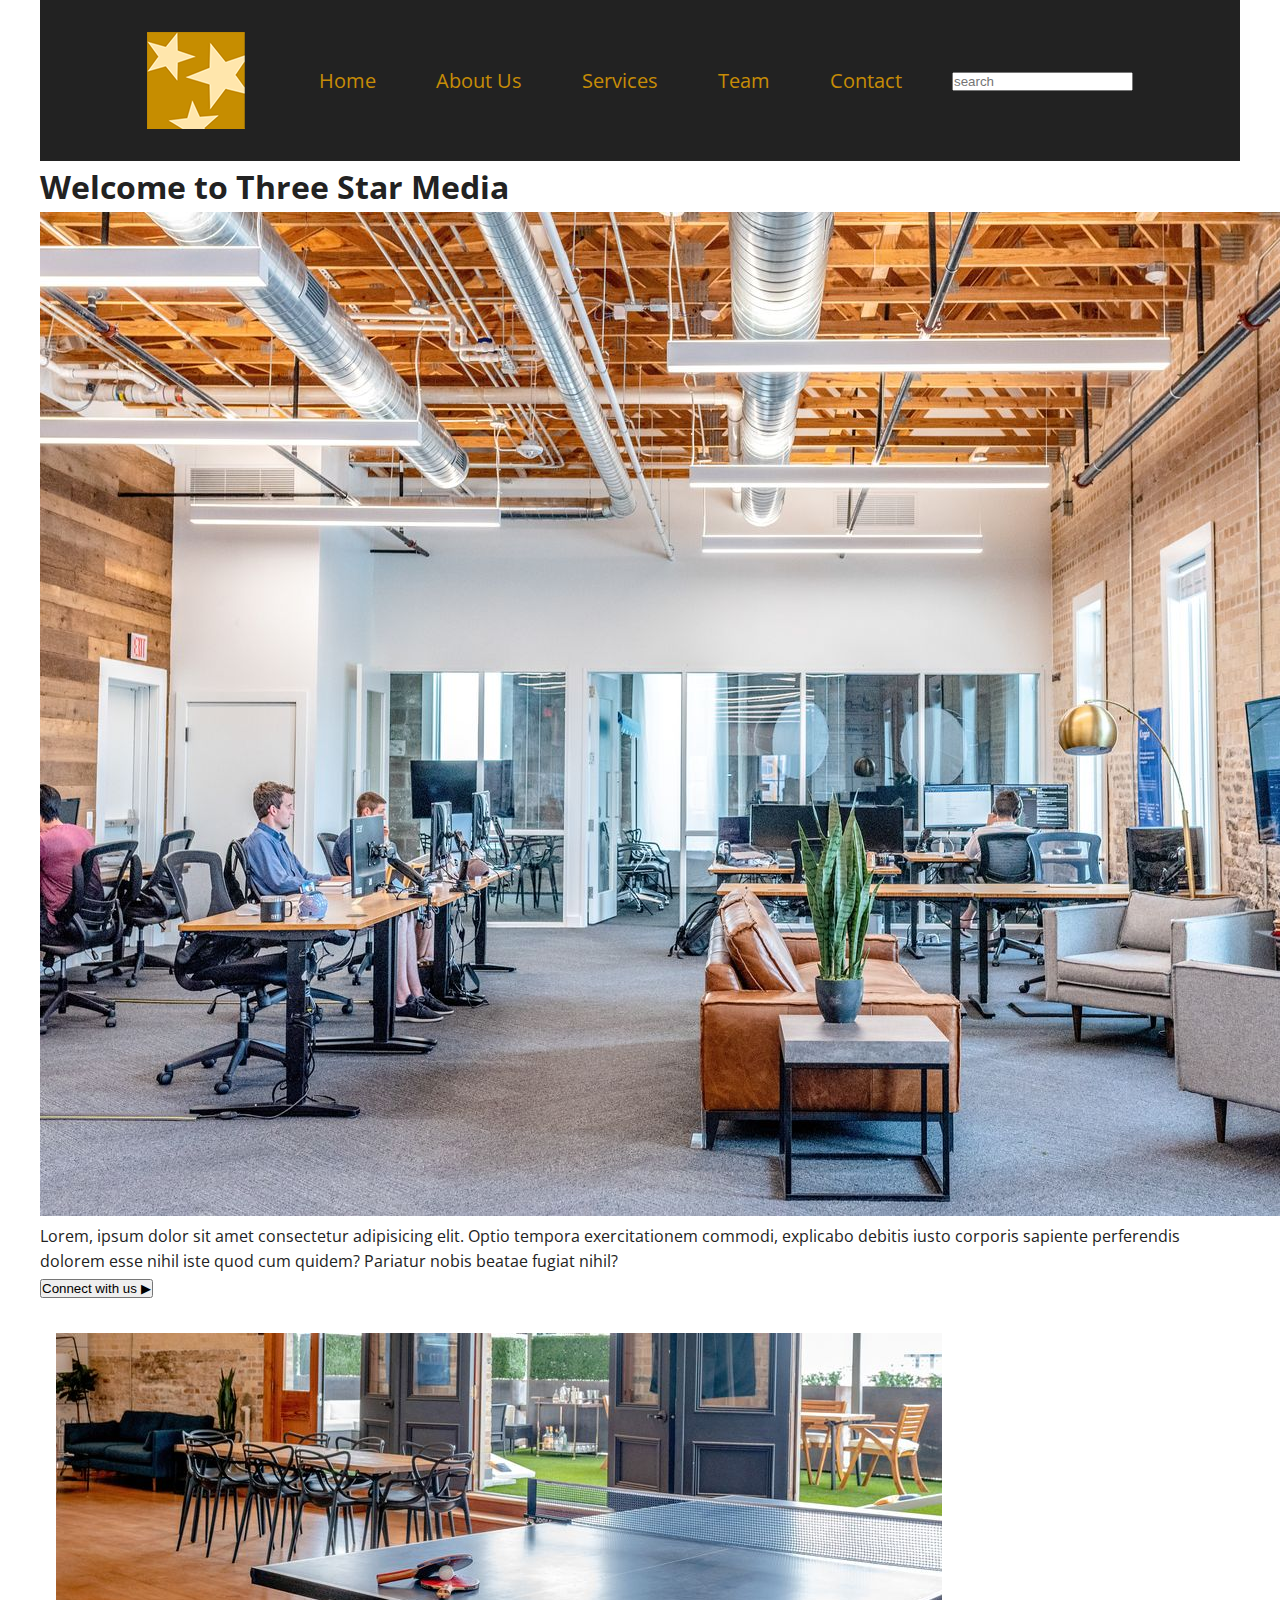
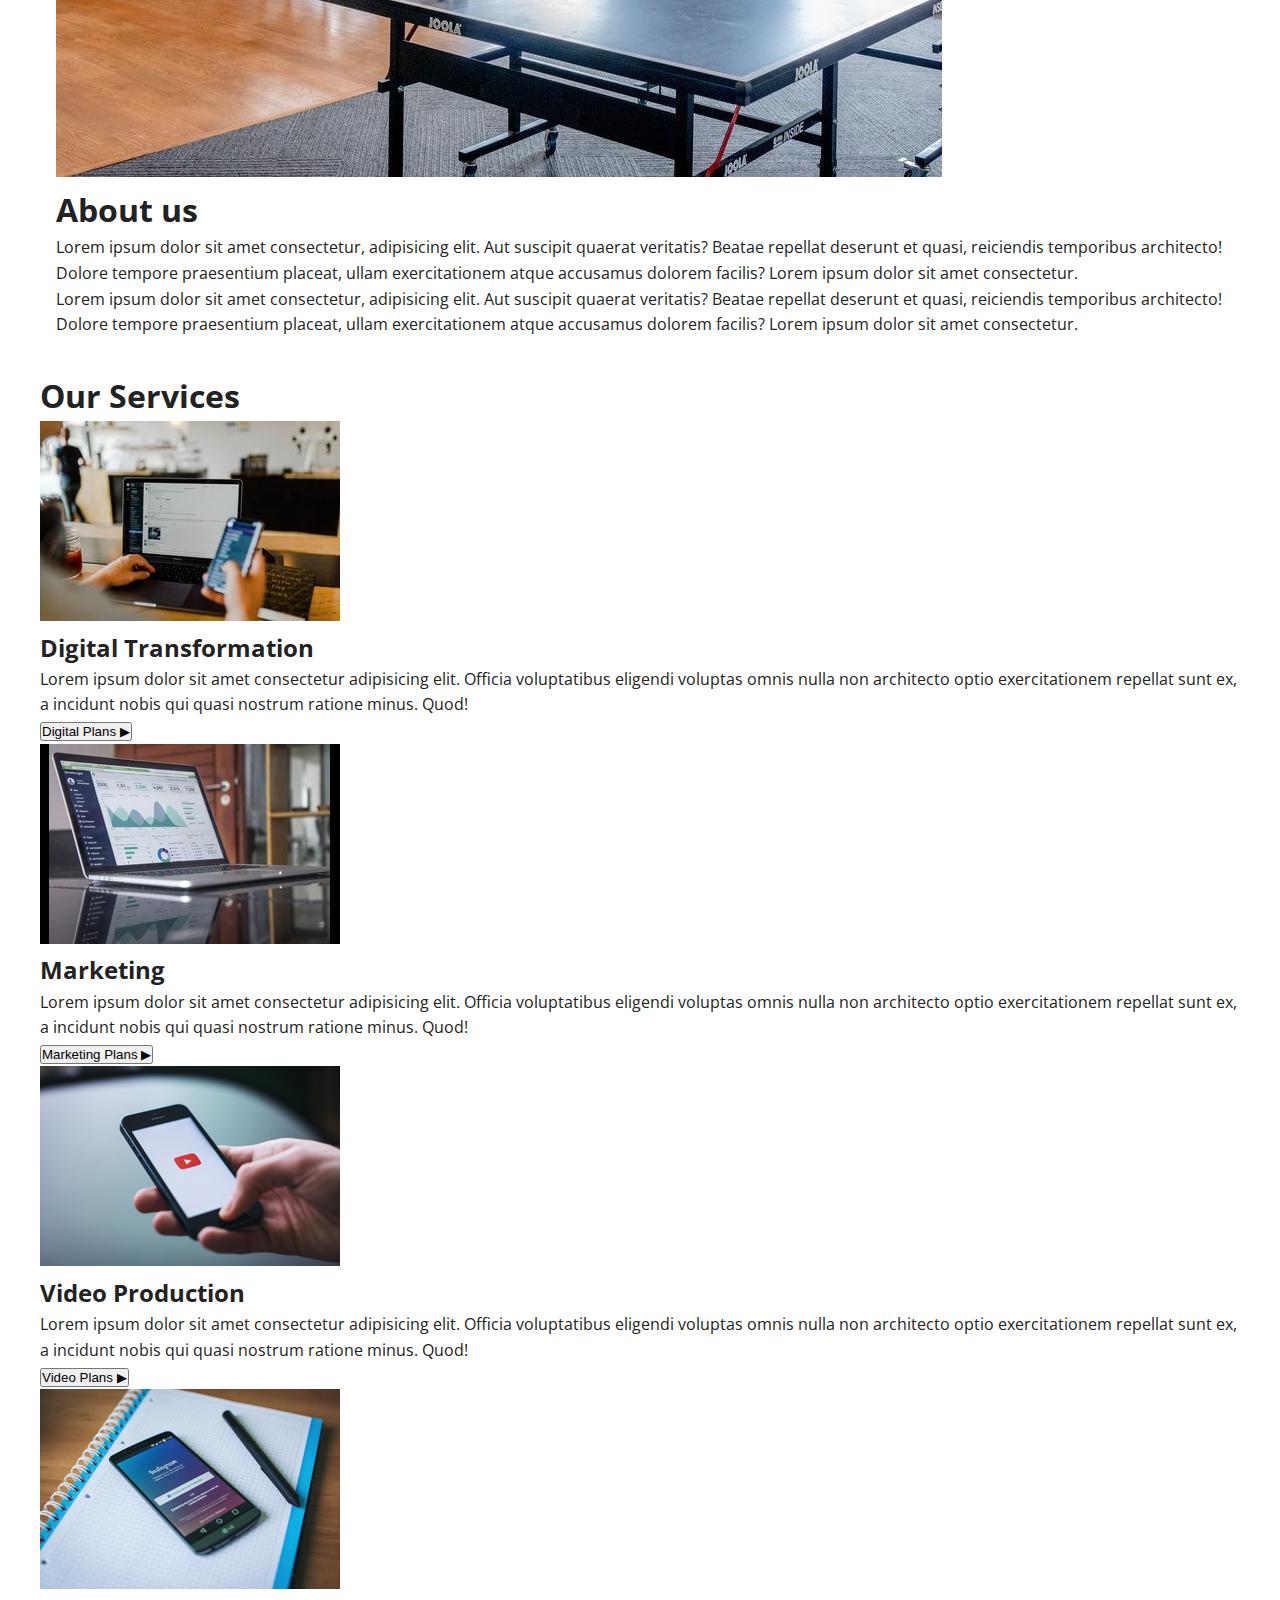
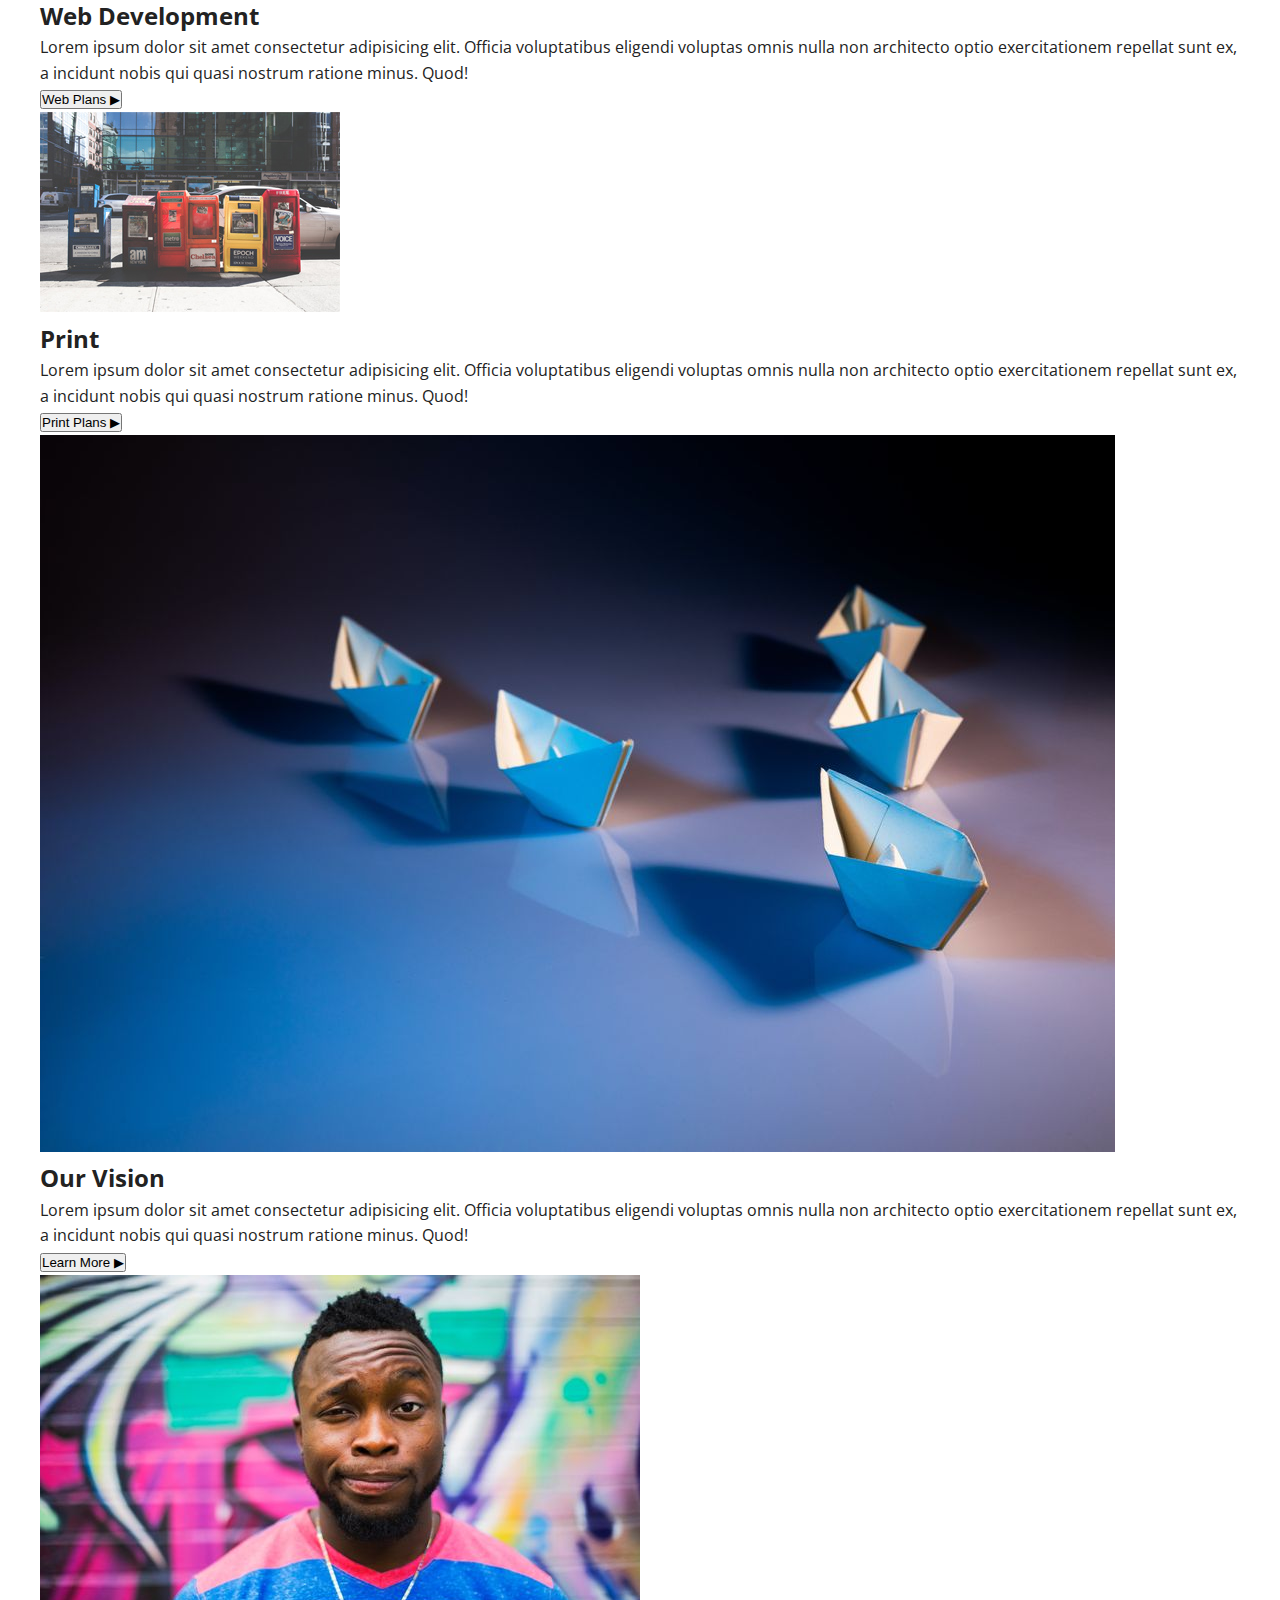
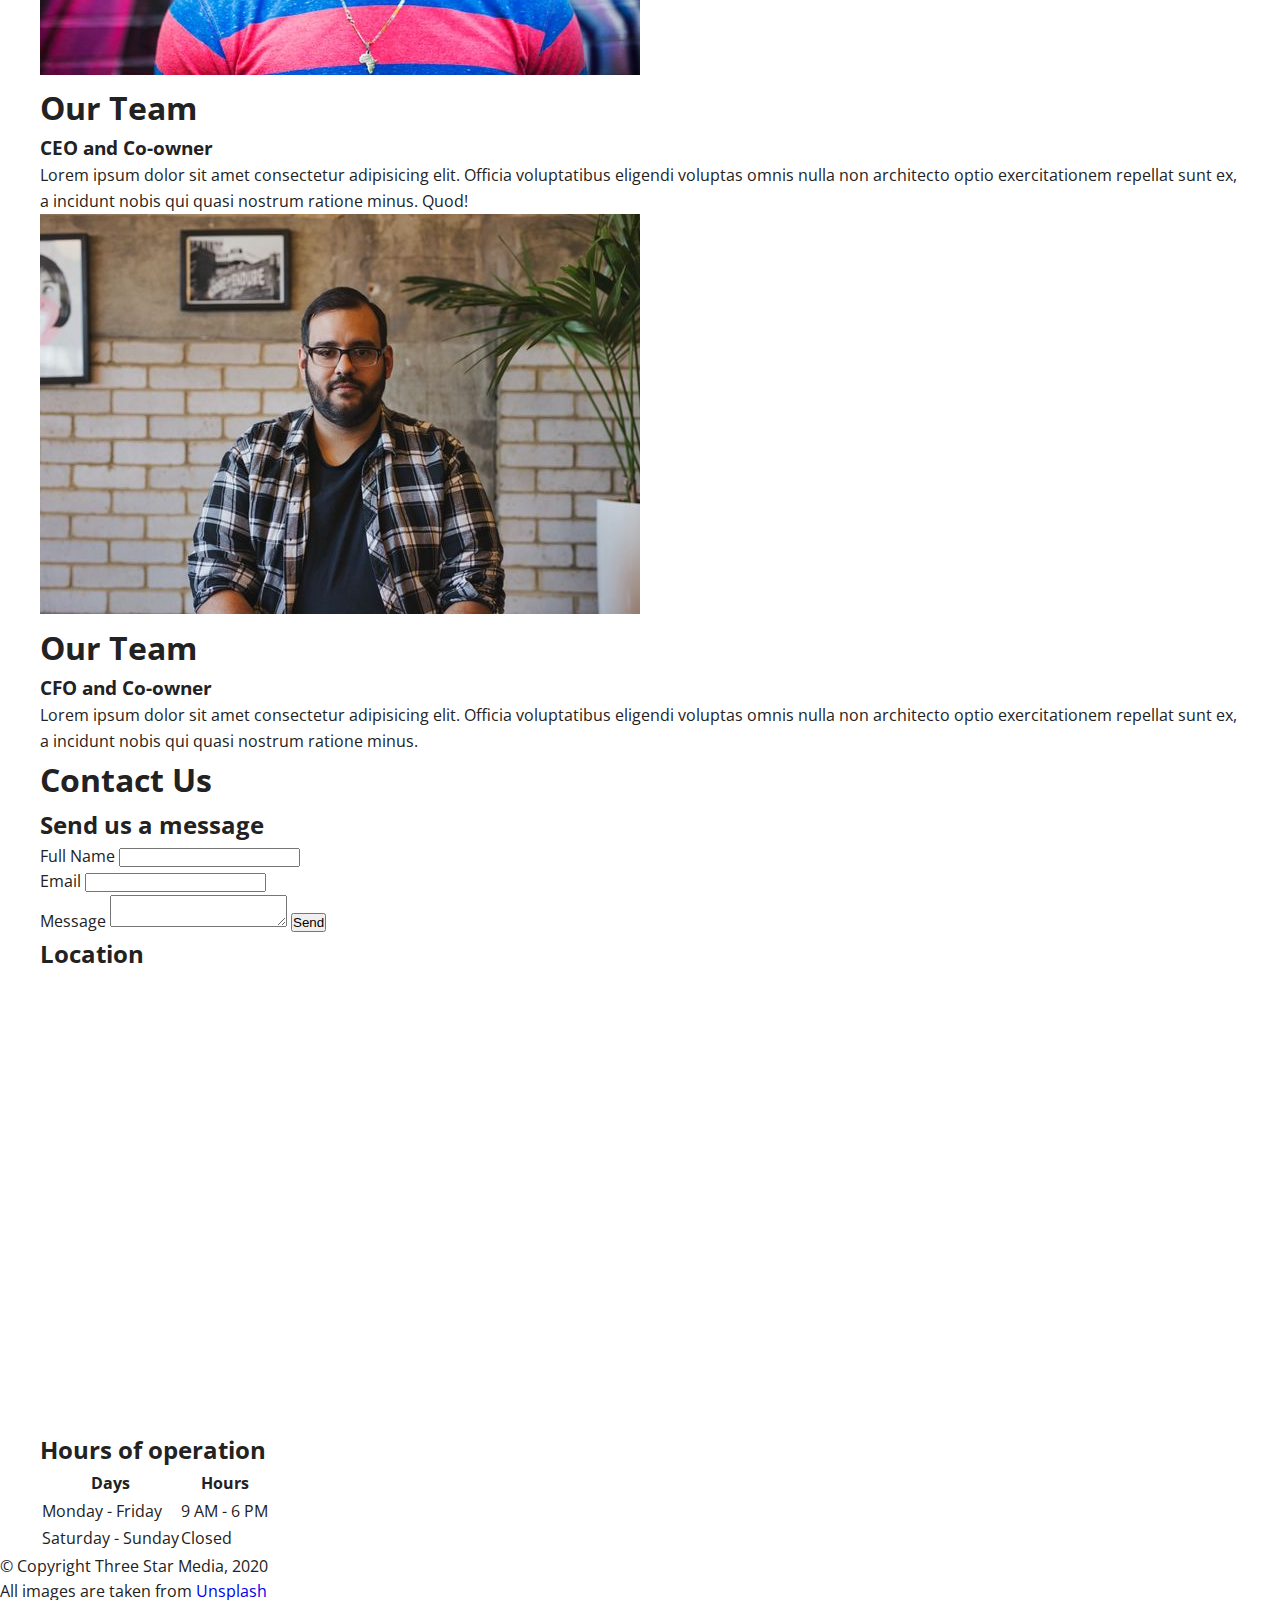
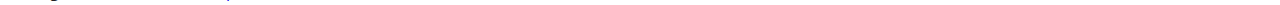
==== commit 4264d0e6: "change class names and add more css" ====
--- a/final-project/index.html
+++ b/final-project/index.html
@@ -47,36 +47,44 @@
                         </ul>
                     </nav>   
             </header>
-            <div class="cover-page"> <!--first and main welcome heading -->
-                    <img src="images/main-banner.jpg" alt="background banner image">
-                    <h1 id="welcome-heading" class="cover-box">Welcome to Three Star Media</h1>
-                    <p id="welcome-paragraph" class="cover-box">
+            <section class="main">
+                <div class="main-container"> <!--first and main welcome heading -->
+                    <h1 class="main-heading">Welcome to Three Star Media</h1>
+                    <img class="main-banner-image" src="images/main-banner.jpg" alt="main banner image">
+                    <p class="main-description">
                         Lorem, ipsum dolor sit amet consectetur adipisicing elit. 
                         Optio tempora exercitationem commodi, explicabo debitis iusto 
                         corporis sapiente perferendis dolorem esse nihil iste quod cum 
                         quidem? Pariatur nobis beatae fugiat nihil?
                     </p>
     
-                    <button id="connect" class="cover-box">Connect with us &#9654; </button>
-            </div>
+                    <button class="main-button">Connect with us &#9654; </button>
+                </div>
+            </section>
     
             <section> <!--this section takes everything in it after about us (the green section)-->
-                <div class="table-tennis">   
-                    <div>
-                        <img src="images/about-us.jpg" alt="table tennis image" class="table-tennis-img">
-                    </div>
-                    <div>
-                        <h1>About us</h1>
-                        Lorem ipsum dolor sit amet consectetur, adipisicing elit. 
-                        Aut suscipit quaerat veritatis? Beatae repellat deserunt et quasi,
-                        reiciendis temporibus architecto! Dolore tempore praesentium placeat,
-                        ullam exercitationem atque accusamus dolorem facilis?
-                        Lorem ipsum dolor sit amet consectetur, adipisicing elit. 
-                        Aut suscipit quaerat veritatis? Beatae repellat deserunt et quasi,
-                        reiciendis temporibus architecto! Dolore tempore praesentium placeat,
-                        ullam exercitationem atque accusamus dolorem facilis?
-                    </div>
-                </div>
+                    <div class="about-us">
+                        <div class="about-container">   
+                            <div class="about-us-image">
+                                <img src="images/about-us.jpg" alt="table tennis image">
+                            </div>
+                            <div>
+                                <h1 class="about-us-heading">About us</h1>
+                                <p class="about-us-description">Lorem ipsum dolor sit amet consectetur, adipisicing elit. 
+                                    Aut suscipit quaerat veritatis? Beatae repellat deserunt et quasi,
+                                    reiciendis temporibus architecto! Dolore tempore praesentium placeat,
+                                    ullam exercitationem atque accusamus dolorem facilis?
+                                    Lorem ipsum dolor sit amet consectetur.
+                                </p>
+                                <p class="about-us-description">Lorem ipsum dolor sit amet consectetur, adipisicing elit. 
+                                    Aut suscipit quaerat veritatis? Beatae repellat deserunt et quasi,
+                                    reiciendis temporibus architecto! Dolore tempore praesentium placeat,
+                                    ullam exercitationem atque accusamus dolorem facilis?
+                                    Lorem ipsum dolor sit amet consectetur.
+                                </p>
+                            </div>
+                        </div>
+                    </div>
                     <div> <!--use css grid to stylize or flexbox-->
                         <div class="digital-transformation">
                             <h1>Our Services</h1>
--- a/final-project/css/main.css
+++ b/final-project/css/main.css
@@ -19,9 +19,43 @@
     color: #222;
 }
 
+.container {
+    width: 1200px;
+    margin: 0 auto;
+}
+.header {
+    background-color: #222;
+    padding: 2rem 3rem;
+}
+.nav {
+    display: flex;
+    justify-content: center;
+}
+.nav-logo {
+    margin-right: 4rem;
+}
+.nav-list-mobile {
+    display: none;
+}
+.nav-logo-mobile {
+    display: none;
+}
+.nav-list {
+    display: flex;
+    flex: row;
+    align-items: center;
+}
+.nav-list-item {
+    color: #c78c06;
+    font-size: 20px;
+    margin-right: 40px;
+    padding: 10px;
+}
+
+
 /* Mobile Version */
 
-@media (max-width: 760px) {
+/* @media (max-width: 760px) {
     .container {
         max-width: 760px;
     }
@@ -67,4 +101,19 @@
     .search-nav {
         width: 100%;
     }
-}+    .main {
+        padding: 4rem 0;
+    }
+
+    .main-banner-image {
+        max-width: 100%;
+    }
+ /* about us mobile  */
+    .about-image {
+        max-width: 100%;
+    }
+    .about-us {
+        padding: 2rem 1rem;
+    }
+    
+} */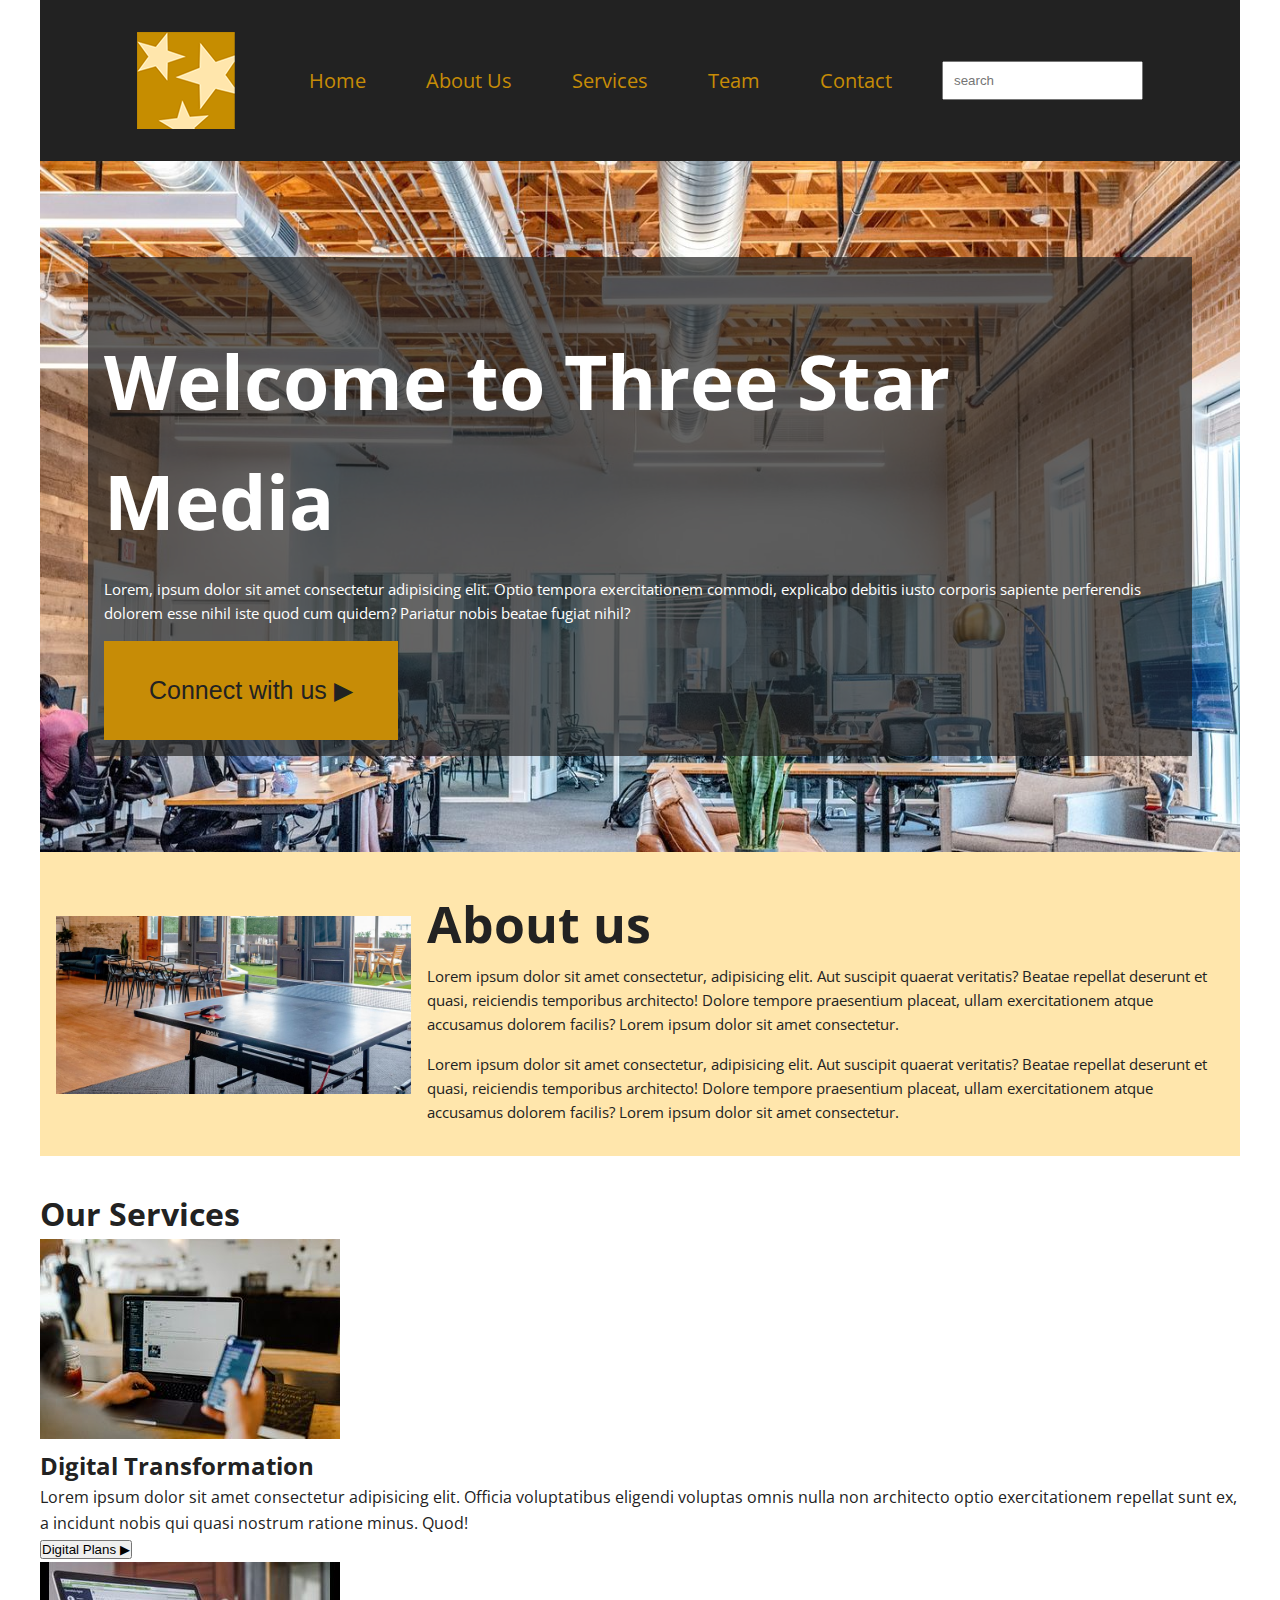
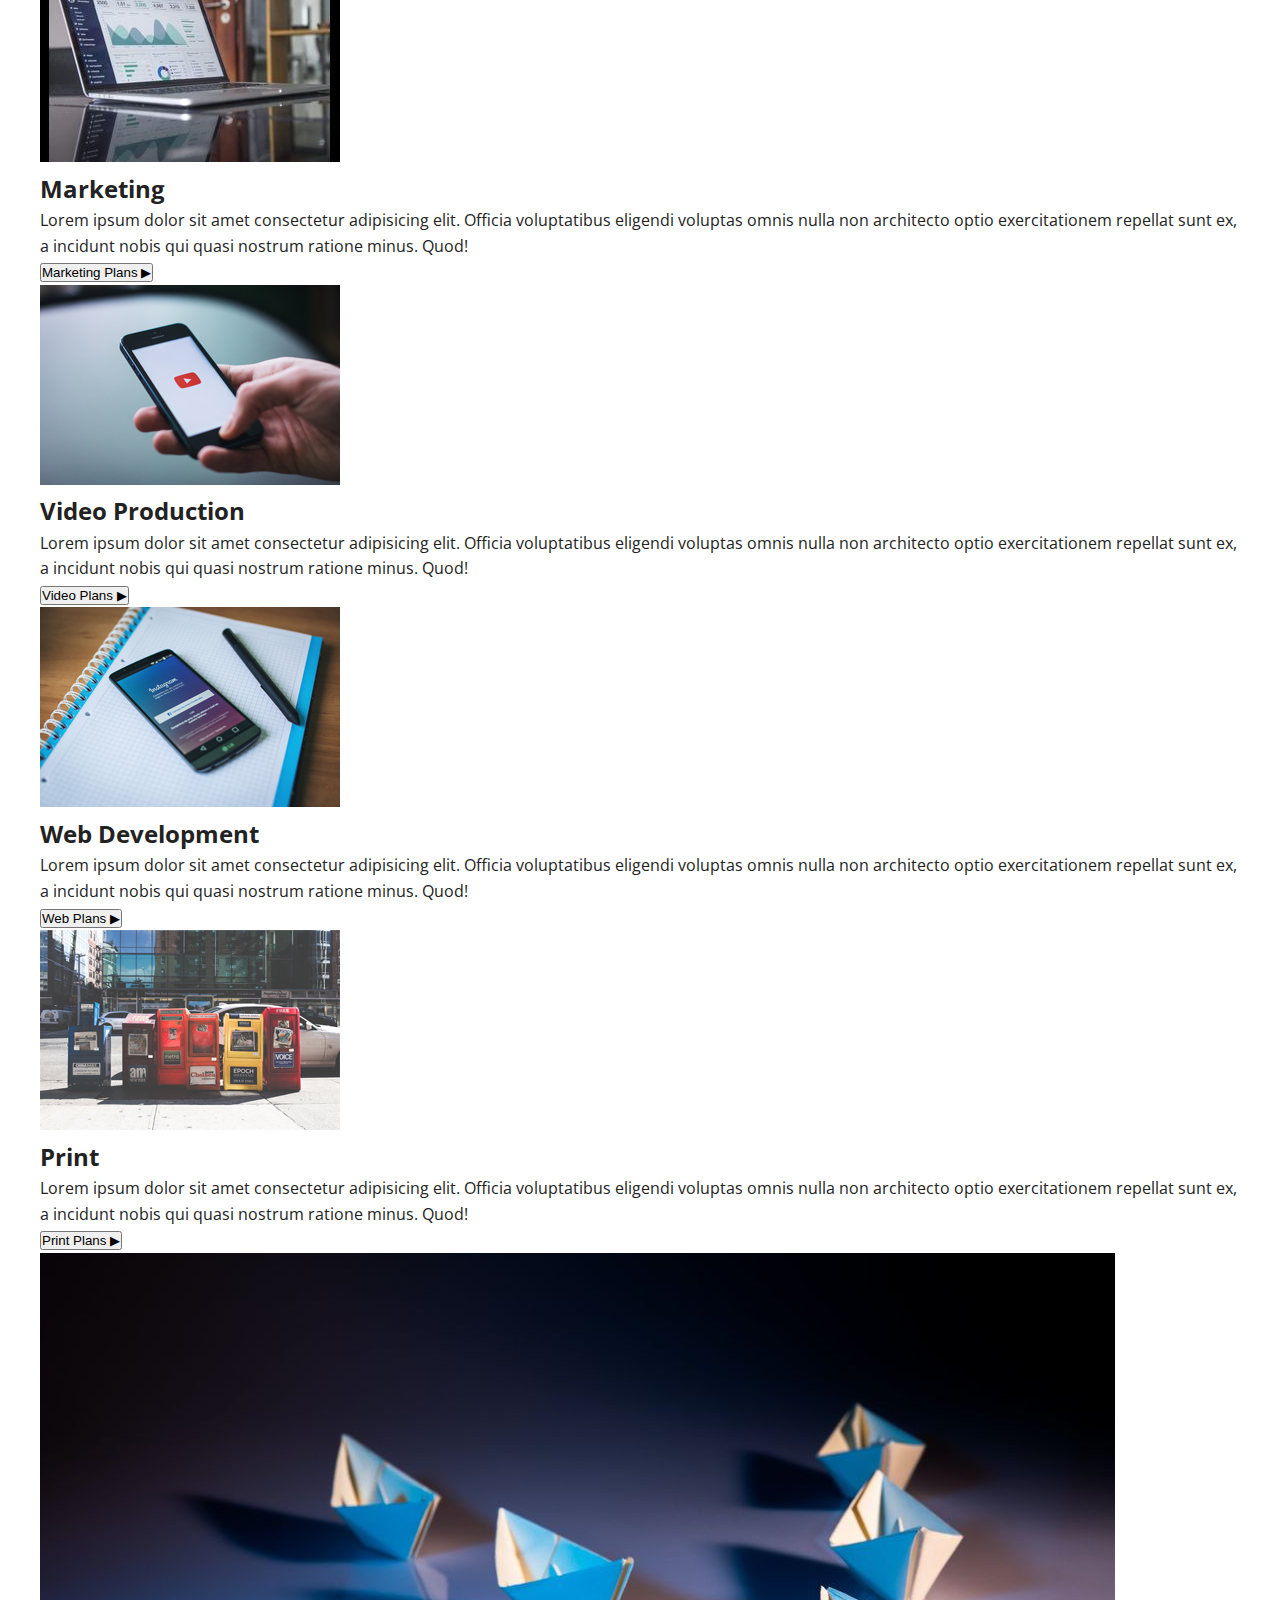
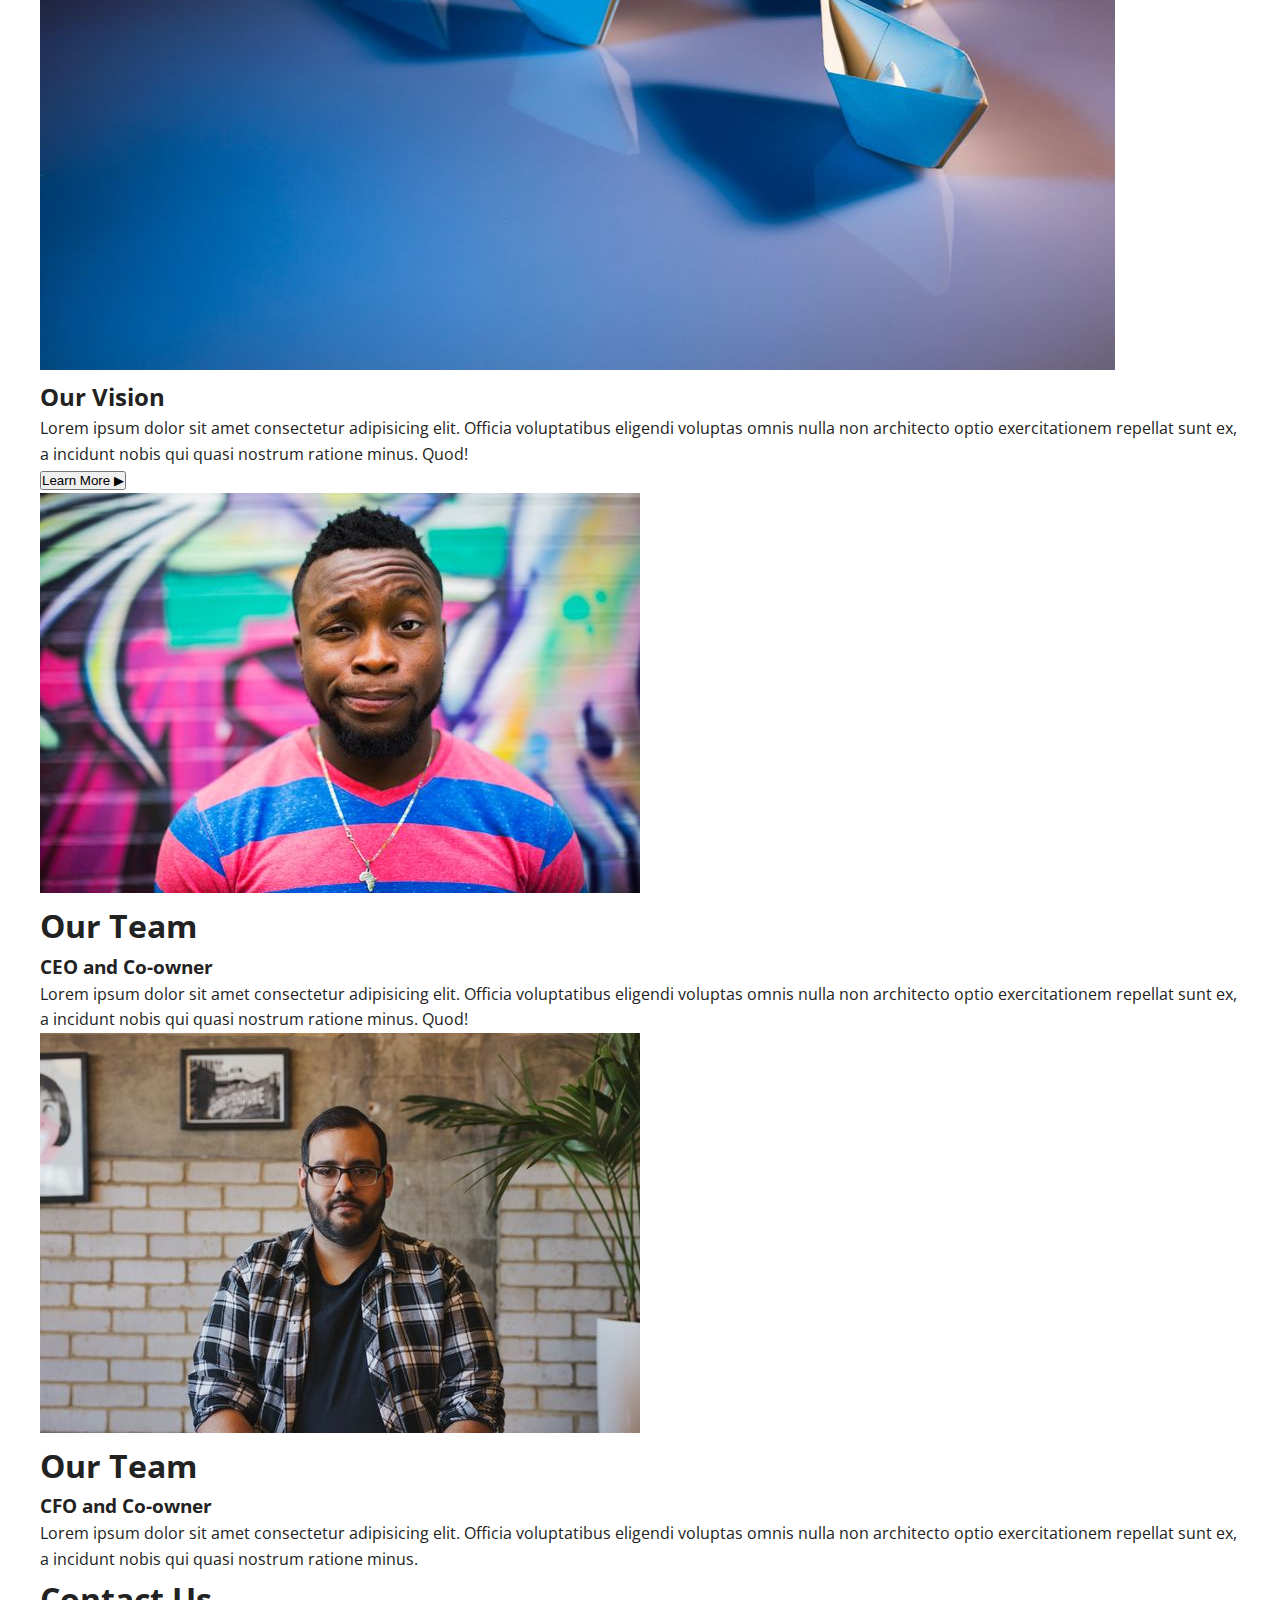
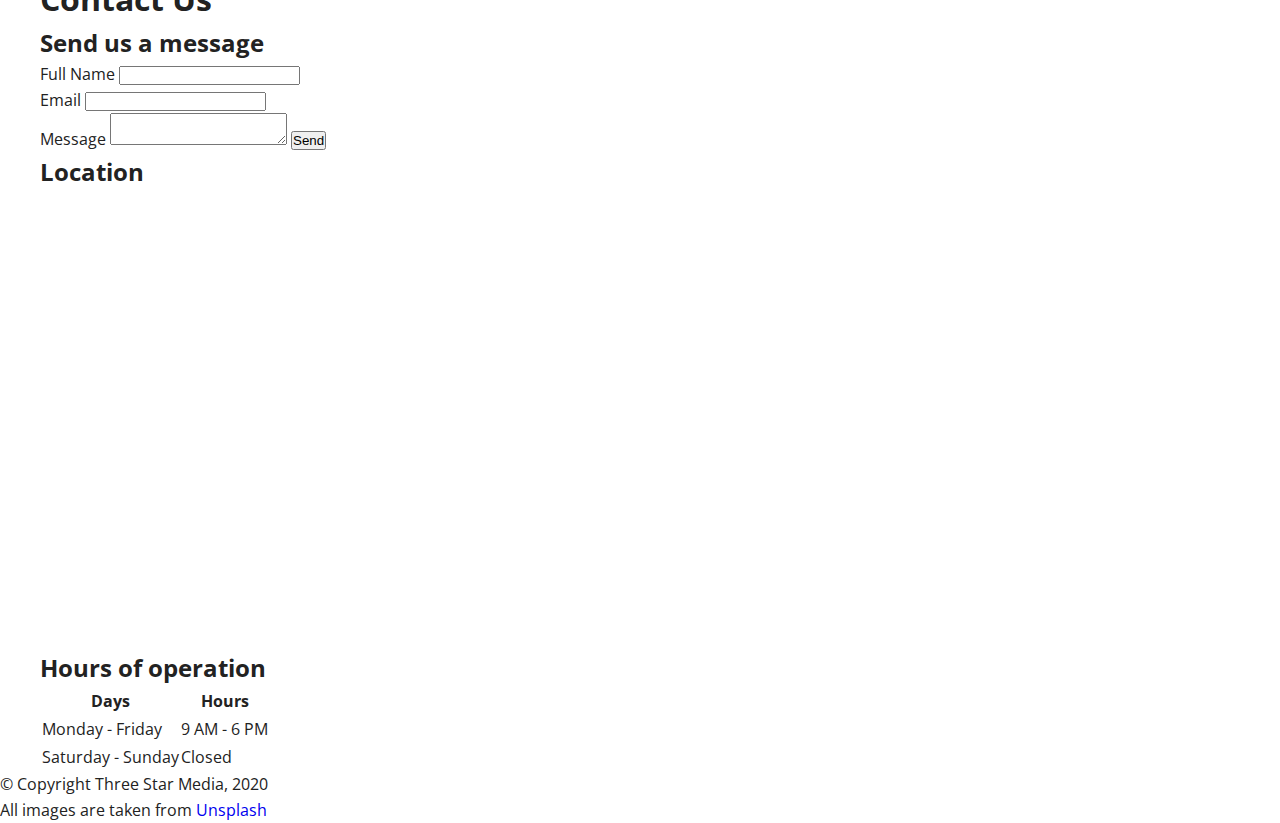
==== commit 4e032899: "add  main section and about us, (desktop version)" ====
--- a/final-project/index.html
+++ b/final-project/index.html
@@ -50,7 +50,6 @@
             <section class="main">
                 <div class="main-container"> <!--first and main welcome heading -->
                     <h1 class="main-heading">Welcome to Three Star Media</h1>
-                    <img class="main-banner-image" src="images/main-banner.jpg" alt="main banner image">
                     <p class="main-description">
                         Lorem, ipsum dolor sit amet consectetur adipisicing elit. 
                         Optio tempora exercitationem commodi, explicabo debitis iusto 
@@ -64,9 +63,9 @@
     
             <section> <!--this section takes everything in it after about us (the green section)-->
                     <div class="about-us">
-                        <div class="about-container">   
+                        <div class="about-us-container">   
                             <div class="about-us-image">
-                                <img src="images/about-us.jpg" alt="table tennis image">
+                                <img src="images/about-us.jpg" alt="table tennis image" class="about-image">
                             </div>
                             <div>
                                 <h1 class="about-us-heading">About us</h1>
--- a/final-project/css/main.css
+++ b/final-project/css/main.css
@@ -51,6 +51,73 @@
     margin-right: 40px;
     padding: 10px;
 }
+.search-nav {
+    padding: 10px;
+}
+
+/* main section  */
+.main {
+    background-image: url(../images/main-banner.jpg);
+    background-repeat: no-repeat;
+    background-size: cover;
+    padding: 6rem 3rem;
+}
+.main-container {
+    background-color: rgba(34, 34, 34, 0.7);
+    padding: 4rem 1rem 1rem 1rem;
+}
+.main-heading {
+    font-size: 75px;
+    font-weight: bold;
+    color: #fff;
+    margin-bottom: 1rem;
+}
+
+.main-description {
+    color: #fff;
+    font-size: 15px;
+    margin-bottom: 1rem;
+}
+.main-button {
+    padding: 35px 45px;
+    font-size: 25px;
+    color: #222;
+    background-color: #c78c06;
+    border: none;
+}
+.main-button:hover {
+    background-color: #ffe6ac;
+}
+
+/* About Us */
+
+.about-us-container {
+    display: flex;
+}
+.about-us {
+    background-color: #ffe6ac;
+    padding: 2rem 4rem;
+    margin-bottom: 2rem;
+}
+.about-us-image {
+    margin-right: 1rem;
+}
+.about-image {
+    margin-top: 2rem;
+    max-width: 600px;
+}
+.about-us-heading {
+    font-size: 50px;
+}
+.about-us-description {
+    font-size: 15px;
+}
+.about-us-description:not(:last-child) {
+    margin-bottom: 1rem;
+}
+
+
+
 
 
 /* Mobile Version */
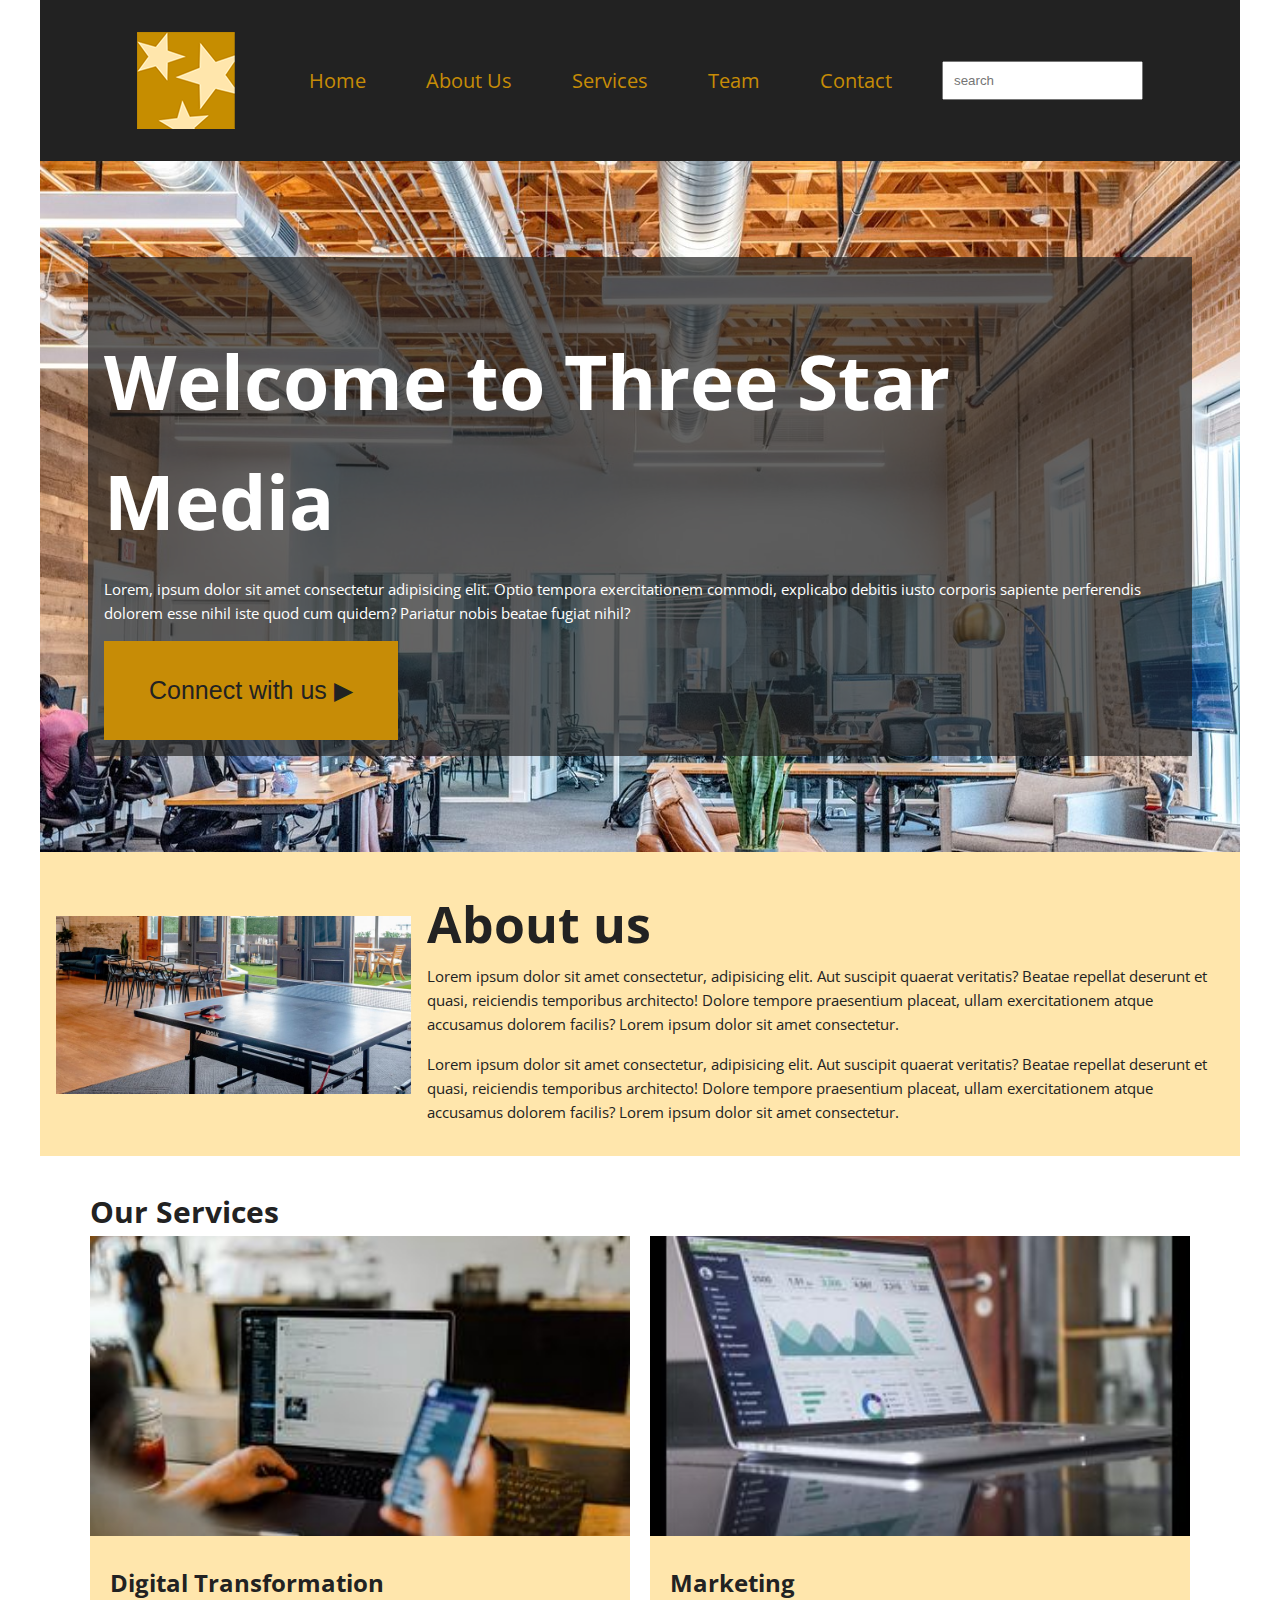
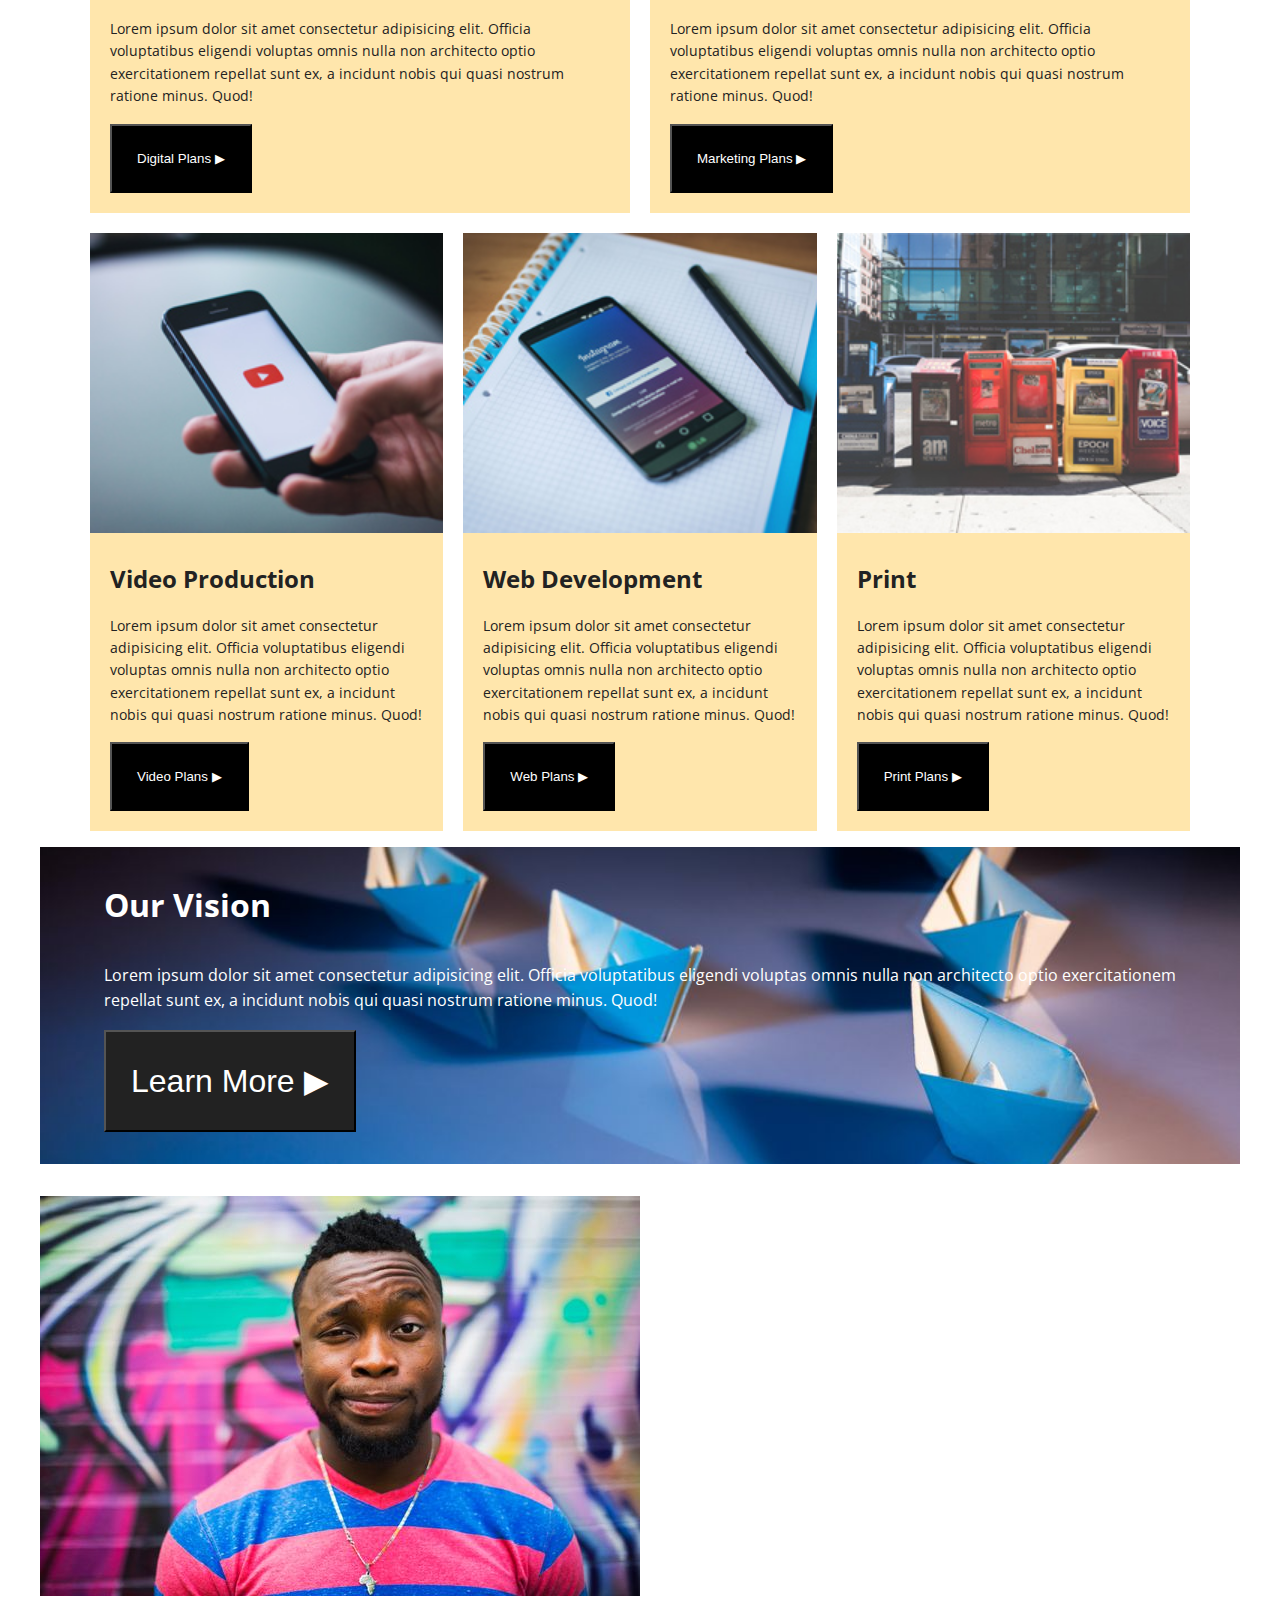
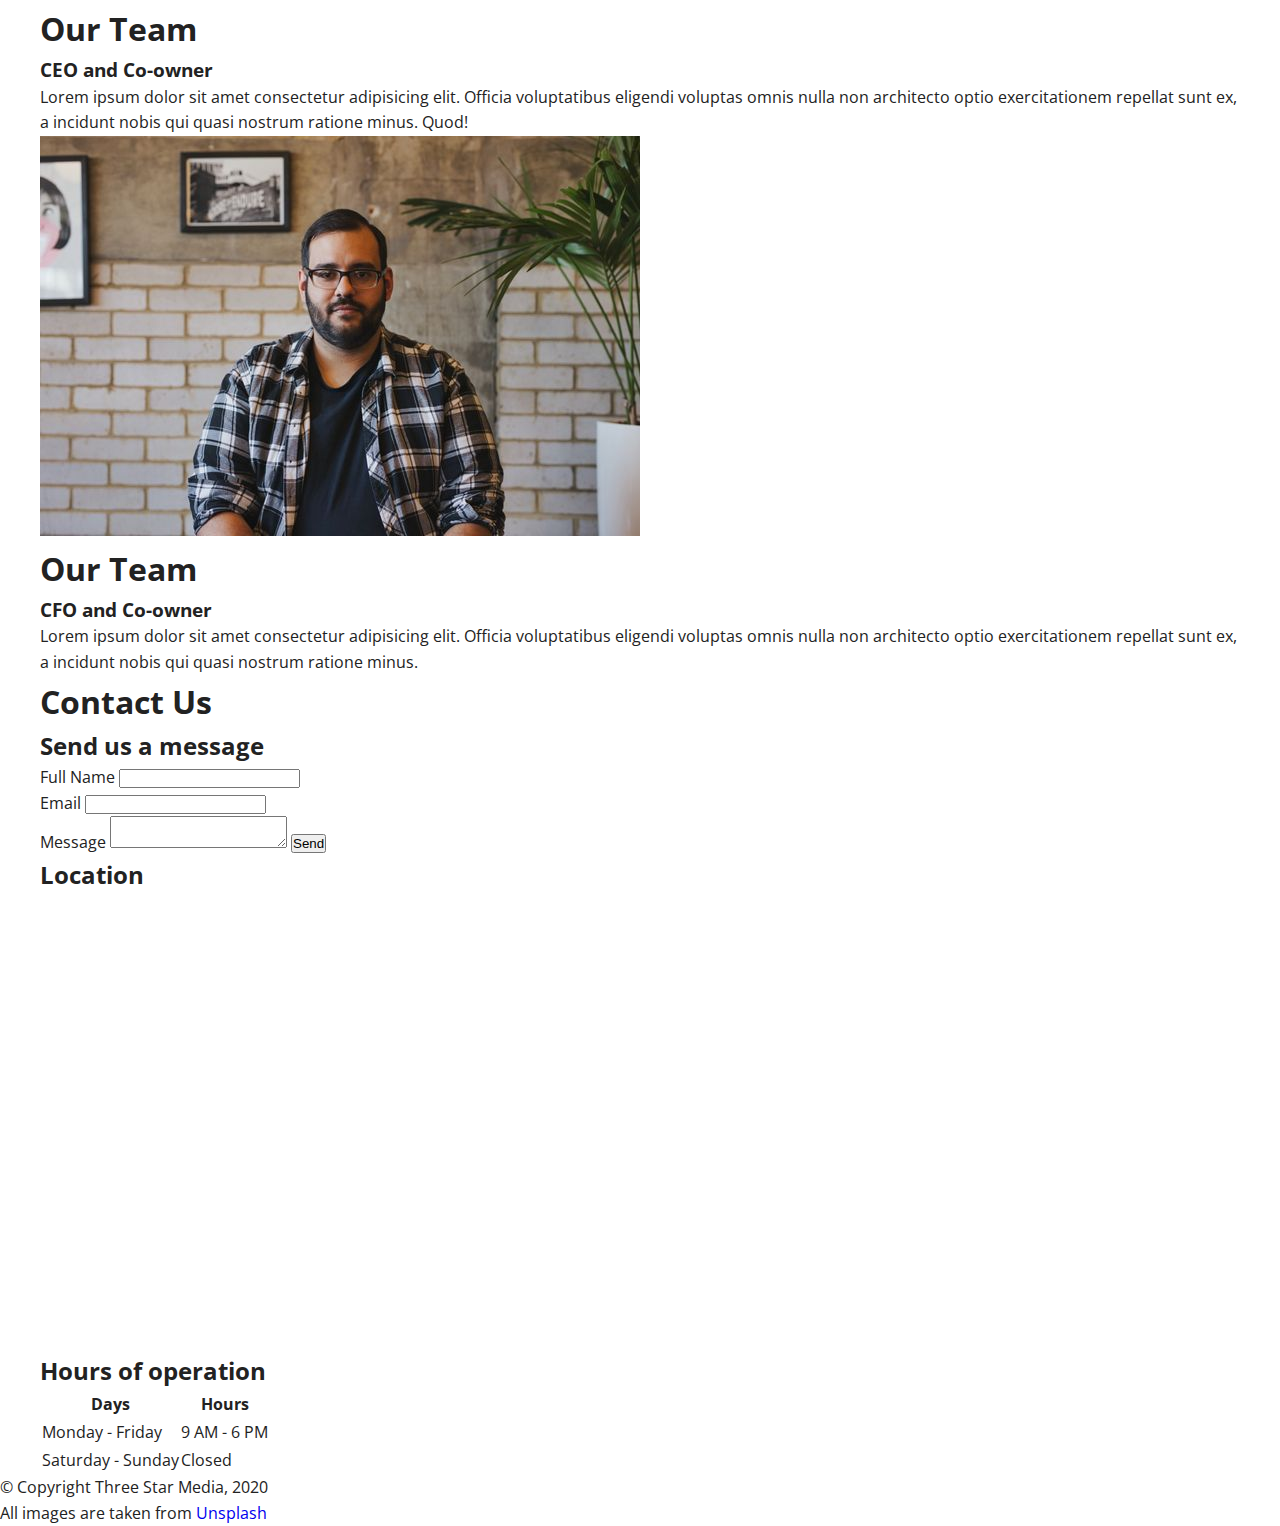
==== commit cc07cb5f: "organize div and section, add more css" ====
--- a/final-project/index.html
+++ b/final-project/index.html
@@ -7,213 +7,225 @@
     <link rel="stylesheet" href="css/main.css">
     <title>reza0041 final</title>
 </head>
-
 <body>
     <div class="container">
-            <header class="header">
-                    <nav class="nav"> <!--this is (navigation bar)-->
-                        <img class="nav-logo" src="images/logo.png" alt="three star logo">
-                        <div class="nav-list-mobile">
-                            <div class="nav-logo-mobile">
-                                <img class="nav-logo-mobiel-image" src="images/logo.png" alt="image of 3 star logo">
-                                <li class="nav-list-item-mobile">Home</li>
-                            </div>
-                            <li class="nav-list-item">About Us</li>
-                            <li class="nav-list-item">Services</li>
-                            <li class="nav-list-item">Team</li>
-                            <li class="nav-list-item">Contact</li>
-                            <li>
-                                <div>
-                                    <form action="">
-                                        <input type="search" placeholder="search" aria-label="search">
-                                    </form>
-                                </div>
-                            </li>
+        <header class="header">
+                <nav class="nav"> <!--this is (navigation bar)-->
+                    <img class="nav-logo" src="images/logo.png" alt="three star logo">
+                    <div class="nav-list-mobile">
+                        <div class="nav-logo-mobile">
+                            <img class="nav-logo-mobiel-image" src="images/logo.png" alt="image of 3 star logo">
+                            <li class="nav-list-item-mobile">Home</li>
                         </div>
-                        <ul class="nav-list">
-                            <li class="nav-list-item">Home</li>
-                            <li class="nav-list-item">About Us</li>
-                            <li class="nav-list-item">Services</li>
-                            <li class="nav-list-item">Team</li>
-                            <li class="nav-list-item">Contact</li>
-                            <li>
-                                <div>
-                                    <form action="">
-                                        <input class="search-nav" type="search" placeholder="search" aria-label="search">
-                                    </form>
-                                </div>
-                            </li>
+                        <li class="nav-list-item">About Us</li>
+                        <li class="nav-list-item">Services</li>
+                        <li class="nav-list-item">Team</li>
+                        <li class="nav-list-item">Contact</li>
+                        <li>
+                            <div>
+                                <form action="">
+                                    <input type="search" placeholder="search" aria-label="search">
+                                </form>
+                            </div>
+                        </li>
+                    </div>
+                    <ul class="nav-list">
+                        <li class="nav-list-item">Home</li>
+                        <li class="nav-list-item">About Us</li>
+                        <li class="nav-list-item">Services</li>
+                        <li class="nav-list-item">Team</li>
+                        <li class="nav-list-item">Contact</li>
+                        <li>
+                            <div>
+                                <form action="">
+                                    <input class="search-nav" type="search" placeholder="search" aria-label="search">
+                                </form>
+                            </div>
+                        </li>
+                    </ul>
+                </nav>   
+        </header>
+        <section class="main">
+            <div class="main-container"> <!--first and main welcome heading -->
+                <h1 class="main-heading">Welcome to Three Star Media</h1>
+                <p class="main-description">
+                    Lorem, ipsum dolor sit amet consectetur adipisicing elit. 
+                    Optio tempora exercitationem commodi, explicabo debitis iusto 
+                    corporis sapiente perferendis dolorem esse nihil iste quod cum 
+                    quidem? Pariatur nobis beatae fugiat nihil?
+                </p>
 
-                        </ul>
-                    </nav>   
-            </header>
-            <section class="main">
-                <div class="main-container"> <!--first and main welcome heading -->
-                    <h1 class="main-heading">Welcome to Three Star Media</h1>
-                    <p class="main-description">
-                        Lorem, ipsum dolor sit amet consectetur adipisicing elit. 
-                        Optio tempora exercitationem commodi, explicabo debitis iusto 
-                        corporis sapiente perferendis dolorem esse nihil iste quod cum 
-                        quidem? Pariatur nobis beatae fugiat nihil?
-                    </p>
+                <button class="main-button">Connect with us &#9654; </button>
+            </div>
+        </section>
+        <section> <!--this section takes everything in it after about us (the green section)-->
+                <div class="about-us">
+                    <div class="about-us-container">   
+                        <div class="about-us-image">
+                            <img src="images/about-us.jpg" alt="table tennis image" class="about-image">
+                        </div>
+                        <div>
+                            <h1 class="about-us-heading">About us</h1>
+                            <p class="about-us-description">Lorem ipsum dolor sit amet consectetur, adipisicing elit. 
+                                Aut suscipit quaerat veritatis? Beatae repellat deserunt et quasi,
+                                reiciendis temporibus architecto! Dolore tempore praesentium placeat,
+                                ullam exercitationem atque accusamus dolorem facilis?
+                                Lorem ipsum dolor sit amet consectetur.
+                            </p>
+                            <p class="about-us-description">Lorem ipsum dolor sit amet consectetur, adipisicing elit. 
+                                Aut suscipit quaerat veritatis? Beatae repellat deserunt et quasi,
+                                reiciendis temporibus architecto! Dolore tempore praesentium placeat,
+                                ullam exercitationem atque accusamus dolorem facilis?
+                                Lorem ipsum dolor sit amet consectetur.
+                            </p>
+                        </div>
+                    </div>
+                </div>
+                <section class="services-section"> <!--use css grid to stylize or flexbox-->
+                    <h1 class="services-heading">Our Services</h1>
+                    <div class="services-container">
+                            <div class="services">
+                                <div class="service-card">
+                                    <img src="images/digital.jpg" alt="image of phone and monitor">
+                                    <div class="service-content">
+                                        <h2 class="services-headings">Digital Transformation</h2> 
+                                        <p>
+                                        Lorem ipsum dolor sit amet consectetur adipisicing elit. 
+                                        Officia voluptatibus eligendi voluptas omnis nulla non 
+                                        architecto optio exercitationem repellat sunt ex, a incidunt 
+                                        nobis qui quasi nostrum ratione minus. Quod!
+                                        </p>
+                                        <button class="service-button">Digital Plans &#9654; </button>
+                                    </div>
+                                </div>
+                                <div class="service-card">
+                                    <img src="images/marketing.jpg" alt="laptop on table">
+                                    <div class="service-content">
+                                        <h2 class="services-headings">Marketing</h2>
+                                        <p>Lorem ipsum dolor sit amet consectetur adipisicing elit. 
+                                            Officia voluptatibus eligendi voluptas omnis nulla non 
+                                            architecto optio exercitationem repellat sunt ex, a incidunt 
+                                            nobis qui quasi nostrum ratione minus. Quod!
+                                        </p>
+                                        <button class="service-button">Marketing Plans &#9654; </button>
+                                    </div>
+                                </div>
+                            </div>
+                            <div class="bottom-row">
+                                <div class="service-card"> 
+                                    <img src="images/video.jpg" alt="hand holding iphone with Youtube logo on the screen">
+                                    <div class="service-content">
+                                        <h2 class="services-headings">Video Production</h2>
+                                        <p>Lorem ipsum dolor sit amet consectetur adipisicing elit. 
+                                            Officia voluptatibus eligendi voluptas omnis nulla non 
+                                            architecto optio exercitationem repellat sunt ex, a incidunt 
+                                            nobis qui quasi nostrum ratione minus. Quod!
+                                        </p>
+                                        <Button class="service-button">Video Plans &#9654; </Button>
+                                    </div>
+                                </div>
+                            
+                                <div class="service-card">
+                                    <img src="images/web.jpg" alt="phone on a notebook">
+                                    <div class="service-content">
+                                        <h2 class="services-headings">Web Development</h2>
+                                        <p>Lorem ipsum dolor sit amet consectetur adipisicing elit. 
+                                            Officia voluptatibus eligendi voluptas omnis nulla non 
+                                            architecto optio exercitationem repellat sunt ex, a incidunt 
+                                            nobis qui quasi nostrum ratione minus. Quod!
+                                        </p>
+                                        <button class="service-button">Web Plans &#9654; </button>
+                                    </div>
+                                </div>
     
-                    <button class="main-button">Connect with us &#9654; </button>
-                </div>
-            </section>
-    
-            <section> <!--this section takes everything in it after about us (the green section)-->
-                    <div class="about-us">
-                        <div class="about-us-container">   
-                            <div class="about-us-image">
-                                <img src="images/about-us.jpg" alt="table tennis image" class="about-image">
-                            </div>
-                            <div>
-                                <h1 class="about-us-heading">About us</h1>
-                                <p class="about-us-description">Lorem ipsum dolor sit amet consectetur, adipisicing elit. 
-                                    Aut suscipit quaerat veritatis? Beatae repellat deserunt et quasi,
-                                    reiciendis temporibus architecto! Dolore tempore praesentium placeat,
-                                    ullam exercitationem atque accusamus dolorem facilis?
-                                    Lorem ipsum dolor sit amet consectetur.
-                                </p>
-                                <p class="about-us-description">Lorem ipsum dolor sit amet consectetur, adipisicing elit. 
-                                    Aut suscipit quaerat veritatis? Beatae repellat deserunt et quasi,
-                                    reiciendis temporibus architecto! Dolore tempore praesentium placeat,
-                                    ullam exercitationem atque accusamus dolorem facilis?
-                                    Lorem ipsum dolor sit amet consectetur.
-                                </p>
-                            </div>
-                        </div>
-                    </div>
-                    <div> <!--use css grid to stylize or flexbox-->
-                        <div class="digital-transformation">
-                            <h1>Our Services</h1>
-                            <img src="images/digital.jpg" alt="image of phone and monitor">
-                            <h2>Digital Transformation</h2> 
-                            <p>Lorem ipsum dolor sit amet consectetur adipisicing elit. 
+                                <div class="service-card">
+                                    <img src="images/print.jpg" alt="image of a Street">
+                                    <div class="service-content">
+                                        <h2 class="services-headings">Print</h2>
+                                        <p>Lorem ipsum dolor sit amet consectetur adipisicing elit. 
+                                            Officia voluptatibus eligendi voluptas omnis nulla non 
+                                            architecto optio exercitationem repellat sunt ex, a incidunt 
+                                            nobis qui quasi nostrum ratione minus. Quod!
+                                        </p>
+                                        <button class="service-button">Print Plans &#9654; </button>
+                                    </div>
+                                </div>
+                            </div>
+                    </div>    
+                </section>
+                <section class="vision"> <!-- wide Paper origami section (similar to cover page)-->
+                    <div class="vision-container">
+                        <h2 class="vision-heading">Our Vision</h2>
+                        <p class="vision-description">Lorem ipsum dolor sit amet consectetur adipisicing elit. 
                             Officia voluptatibus eligendi voluptas omnis nulla non 
                             architecto optio exercitationem repellat sunt ex, a incidunt 
                             nobis qui quasi nostrum ratione minus. Quod!
-                            </p>
-                            <button>Digital Plans &#9654; </button>
-                        </div>
-                        <div class="marketing">
-                            <img src="images/marketing.jpg" alt="laptop on table">
-                            <h2>Marketing</h2>
-                            <p>Lorem ipsum dolor sit amet consectetur adipisicing elit. 
-                                Officia voluptatibus eligendi voluptas omnis nulla non 
-                                architecto optio exercitationem repellat sunt ex, a incidunt 
-                                nobis qui quasi nostrum ratione minus. Quod!
-                            </p>
-                            <button>Marketing Plans &#9654; </button>
-                        </div>
-    
-                        <div class="video-production"> 
-                            <img src="images/video.jpg" alt="hand with phone">
-                            <h2>Video Production</h2>
-                            <p>Lorem ipsum dolor sit amet consectetur adipisicing elit. 
-                                Officia voluptatibus eligendi voluptas omnis nulla non 
-                                architecto optio exercitationem repellat sunt ex, a incidunt 
-                                nobis qui quasi nostrum ratione minus. Quod!
-                            </p>
-                            <Button>Video Plans &#9654; </Button>
-                        </div>
-    
-                        <div class="web-dev">
-                            <img src="images/web.jpg" alt="phone on a notebook">
-                            <h2>Web Development</h2>
-                            <p>Lorem ipsum dolor sit amet consectetur adipisicing elit. 
-                                Officia voluptatibus eligendi voluptas omnis nulla non 
-                                architecto optio exercitationem repellat sunt ex, a incidunt 
-                                nobis qui quasi nostrum ratione minus. Quod!
-                            </p>
-                            <button>Web Plans &#9654; </button>
-                        </div>
-    
-                        <div class="print">
-                            <img src="images/print.jpg" alt=" Street">
-                            <h2>Print</h2>
-                            <p>Lorem ipsum dolor sit amet consectetur adipisicing elit. 
-                                Officia voluptatibus eligendi voluptas omnis nulla non 
-                                architecto optio exercitationem repellat sunt ex, a incidunt 
-                                nobis qui quasi nostrum ratione minus. Quod!
-                            </p>
-                            <button>Print Plans &#9654; </button>
-                        </div>
-                    </div>
-                    <div> <!-- wide Paper origami section (similar to cover page)-->
-                        <div class="origami">
-                            <img src="images/vision.jpg" alt="paper origami boat">
-                            <h2>Our Vision</h2>
-                            <p>Lorem ipsum dolor sit amet consectetur adipisicing elit. 
-                                Officia voluptatibus eligendi voluptas omnis nulla non 
-                                architecto optio exercitationem repellat sunt ex, a incidunt 
-                                nobis qui quasi nostrum ratione minus. Quod!
-                            </p>
-                            <button>Learn More &#9654; </button>
-                        </div>
-                    </div>
-                    <div> <!--this is OUR TEAM section, use flex or grid to sylize-->
-                        <div class="co-owner-1">
-                            <img src="images/john.jpg" alt="portrait of a guy in pink and blue shirt" class="john">
-                            <h1>Our Team</h1>
-                            <h3>CEO and Co-owner</h3>
-                            <p>Lorem ipsum dolor sit amet consectetur adipisicing elit. 
-                                Officia voluptatibus eligendi voluptas omnis nulla non 
-                                architecto optio exercitationem repellat sunt ex, a incidunt 
-                                nobis qui quasi nostrum ratione minus. Quod!
-                            </p>
-                        </div>
-                        <div class="co-owner-2">
-                            <img src="images/bob.jpg" alt="portrait of a guy with glasses" class="bob">
-                            <h1>Our Team</h1>
-                            <h3>CFO and Co-owner</h3>
-                            <p>Lorem ipsum dolor sit amet consectetur adipisicing elit. 
-                                Officia voluptatibus eligendi voluptas omnis nulla non 
-                                architecto optio exercitationem repellat sunt ex, a incidunt 
-                                nobis qui quasi nostrum ratione minus.
-                            </p>
-                        </div>
-                    </div>
-                    <div>
-                        <div class="contact-us"><!--Contact information section with google map in it-->
-                            <h1>Contact Us</h1>
-                            <h2>Send us a message</h2>
-                            <label class="space" id="name">Full Name</label>
-                            <input type="text" class=box><br>
-                            <label class="space" id="email">Email</label>
-                            <input type="email" class="box"><br>
-                            <label class="space" id="message"> Message</label>
-                            <textarea form="text-area" class="box"></textarea>
-                            <button class="btn">Send</button>
-                        </div>
-                        <div><!--embeded map from google maps-->
-                            <h2 class="location">Location</h2>
-                            <iframe class="google-maps" src="https://www.google.com/maps/embed?pb=!1m18!1m12!1m3!1d5607.98068310094!2d-75.76333620361862!3d45.34900723428893!2m3!1f0!2f0!3f0!3m2!1i1024!2i768!4f13.1!3m3!1m2!1s0x4cce0718cc4a6ad7%3A0xc6cc467725843e2b!2sAlgonquin%20College%20-%20Ottawa%20Campus!5e0!3m2!1sen!2sca!4v1743216569384!5m2!1sen!2sca" width="600" height="450" style="border:0;" allowfullscreen="" loading="lazy" referrerpolicy="no-referrer-when-downgrade"></iframe>
-                        </div>
-                        <h2 class="hours">Hours of operation</h2>
-                        <table class="hours-content">
-                            <tr>
-                                <th>Days</th>
-                                <th>Hours</th>
-                            </tr>
-                            <tr>
-                                <td>Monday - Friday</td>
-                                <td>9 AM - 6 PM</td>
-                            </tr>
-                            <tr>
-                                <td>Saturday - Sunday</td>
-                                <td>Closed</td>
-                            </tr>
-                        </table>
-                        </div>
-                    </div>
-                    <div><!--the footer section-->
-                        <footer class="footer">
-                            <p>&copy; Copyright Three Star Media, 2020</p>
-                            <p>All images are taken from <a href="https://unsplash.com" target="_blank">Unsplash</a></p>
-                        </footer>
+                        </p>
+                        <button class="vision-button">Learn More &#9654; </button>
                     </div>
                 </section>
+                <div> <!--this is OUR TEAM section, use flex or grid to sylize-->
+                    <div class="co-owner-1">
+                        <img src="images/john.jpg" alt="portrait of a guy in pink and blue shirt" class="john">
+                        <h1>Our Team</h1>
+                        <h3>CEO and Co-owner</h3>
+                        <p>Lorem ipsum dolor sit amet consectetur adipisicing elit. 
+                            Officia voluptatibus eligendi voluptas omnis nulla non 
+                            architecto optio exercitationem repellat sunt ex, a incidunt 
+                            nobis qui quasi nostrum ratione minus. Quod!
+                        </p>
+                    </div>
+                    <div class="co-owner-2">
+                        <img src="images/bob.jpg" alt="portrait of a guy with glasses" class="bob">
+                        <h1>Our Team</h1>
+                        <h3>CFO and Co-owner</h3>
+                        <p>Lorem ipsum dolor sit amet consectetur adipisicing elit. 
+                            Officia voluptatibus eligendi voluptas omnis nulla non 
+                            architecto optio exercitationem repellat sunt ex, a incidunt 
+                            nobis qui quasi nostrum ratione minus.
+                        </p>
+                    </div>
+                </div>
+                <div>
+                    <div class="contact-us"><!--Contact information section with google map in it-->
+                        <h1>Contact Us</h1>
+                        <h2>Send us a message</h2>
+                        <label class="space" id="name">Full Name</label>
+                        <input type="text" class=box><br>
+                        <label class="space" id="email">Email</label>
+                        <input type="email" class="box"><br>
+                        <label class="space" id="message"> Message</label>
+                        <textarea form="text-area" class="box"></textarea>
+                        <button class="btn">Send</button>
+                    </div>
+                    <div><!--embeded map from google maps-->
+                        <h2 class="location">Location</h2>
+                        <iframe class="google-maps" src="https://www.google.com/maps/embed?pb=!1m18!1m12!1m3!1d5607.98068310094!2d-75.76333620361862!3d45.34900723428893!2m3!1f0!2f0!3f0!3m2!1i1024!2i768!4f13.1!3m3!1m2!1s0x4cce0718cc4a6ad7%3A0xc6cc467725843e2b!2sAlgonquin%20College%20-%20Ottawa%20Campus!5e0!3m2!1sen!2sca!4v1743216569384!5m2!1sen!2sca" width="600" height="450" style="border:0;" allowfullscreen="" loading="lazy" referrerpolicy="no-referrer-when-downgrade"></iframe>
+                    </div>
+                    <h2 class="hours">Hours of operation</h2>
+                    <table class="hours-content">
+                        <tr>
+                            <th>Days</th>
+                            <th>Hours</th>
+                        </tr>
+                        <tr>
+                            <td>Monday - Friday</td>
+                            <td>9 AM - 6 PM</td>
+                        </tr>
+                        <tr>
+                            <td>Saturday - Sunday</td>
+                            <td>Closed</td>
+                        </tr>
+                    </table>
+                    </div>
+                </div>
+                <div><!--the footer section-->
+                    <footer class="footer">
+                        <p>&copy; Copyright Three Star Media, 2020</p>
+                        <p>All images are taken from <a href="https://unsplash.com" target="_blank">Unsplash</a></p>
+                    </footer>
+                </div>
+        </section>
     </div>
 </body>
 </html>
--- a/final-project/css/main.css
+++ b/final-project/css/main.css
@@ -27,6 +27,8 @@
     background-color: #222;
     padding: 2rem 3rem;
 }
+
+ /* navigation bar and logo section  */
 .nav {
     display: flex;
     justify-content: center;
@@ -55,7 +57,7 @@
     padding: 10px;
 }
 
-/* main section  */
+/* Welcome to three star media section  */
 .main {
     background-image: url(../images/main-banner.jpg);
     background-repeat: no-repeat;
@@ -89,7 +91,7 @@
     background-color: #ffe6ac;
 }
 
-/* About Us */
+/* About Us Section*/
 
 .about-us-container {
     display: flex;
@@ -116,6 +118,88 @@
     margin-bottom: 1rem;
 }
 
+/* Services section*/
+.services-heading {
+    font-size: 30px;
+    text-align: left;
+}
+.services {
+    display: grid;
+    grid-template-columns: repeat(2, 1fr);
+    gap: 20px;
+}
+.services-section {
+    max-width: 1100px;
+    margin: 0 auto;
+    margin-bottom: 1rem;
+}
+.bottom-row {
+    display: grid;
+    grid-template-columns: repeat(3, 1fr);
+    gap: 20px;
+    margin-top: 20px;
+}
+.service-card {
+    background: #ffe6ac;
+    overflow: hidden;
+}
+.service-card img {
+    width: 100%;
+    height: 300px;
+    object-fit: cover;
+}
+.service-content {
+    padding: 20px;
+}
+.service-content p {
+    font-size: 14px;
+    margin-bottom: 1rem;
+    color: #222;
+}
+.service-button {
+    display: block;
+    padding:25px;
+    background: black;
+    color: white;
+    text-align: center;
+    text-decoration: none;
+}
+.service-button:hover {
+    background: #c78c06;
+}
+.services-headings {
+    margin-bottom: 1rem;
+}
+
+/* Vision section */
+.vision {
+    background-image: url(../images/vision.jpg);
+    top: 200px;
+    background-repeat: no-repeat;
+    background-size: cover;
+    background-position: 50%;
+    padding: 2rem 4rem;
+    margin-bottom: 2rem;
+}
+.vision-container {
+    margin: 0 auto;
+}
+.vision-heading {
+    color: #ffffff;
+    font-size: 2rem;
+    margin-bottom: 2rem;
+}
+.vision-description {
+    color: white;
+    font-size: 1rem;
+    margin-bottom: 1rem;
+}
+.vision-button {
+    background-color: #222;
+    color: white;
+    font-size: 2rem;
+    padding: 30px 25px;
+}
 
 
 
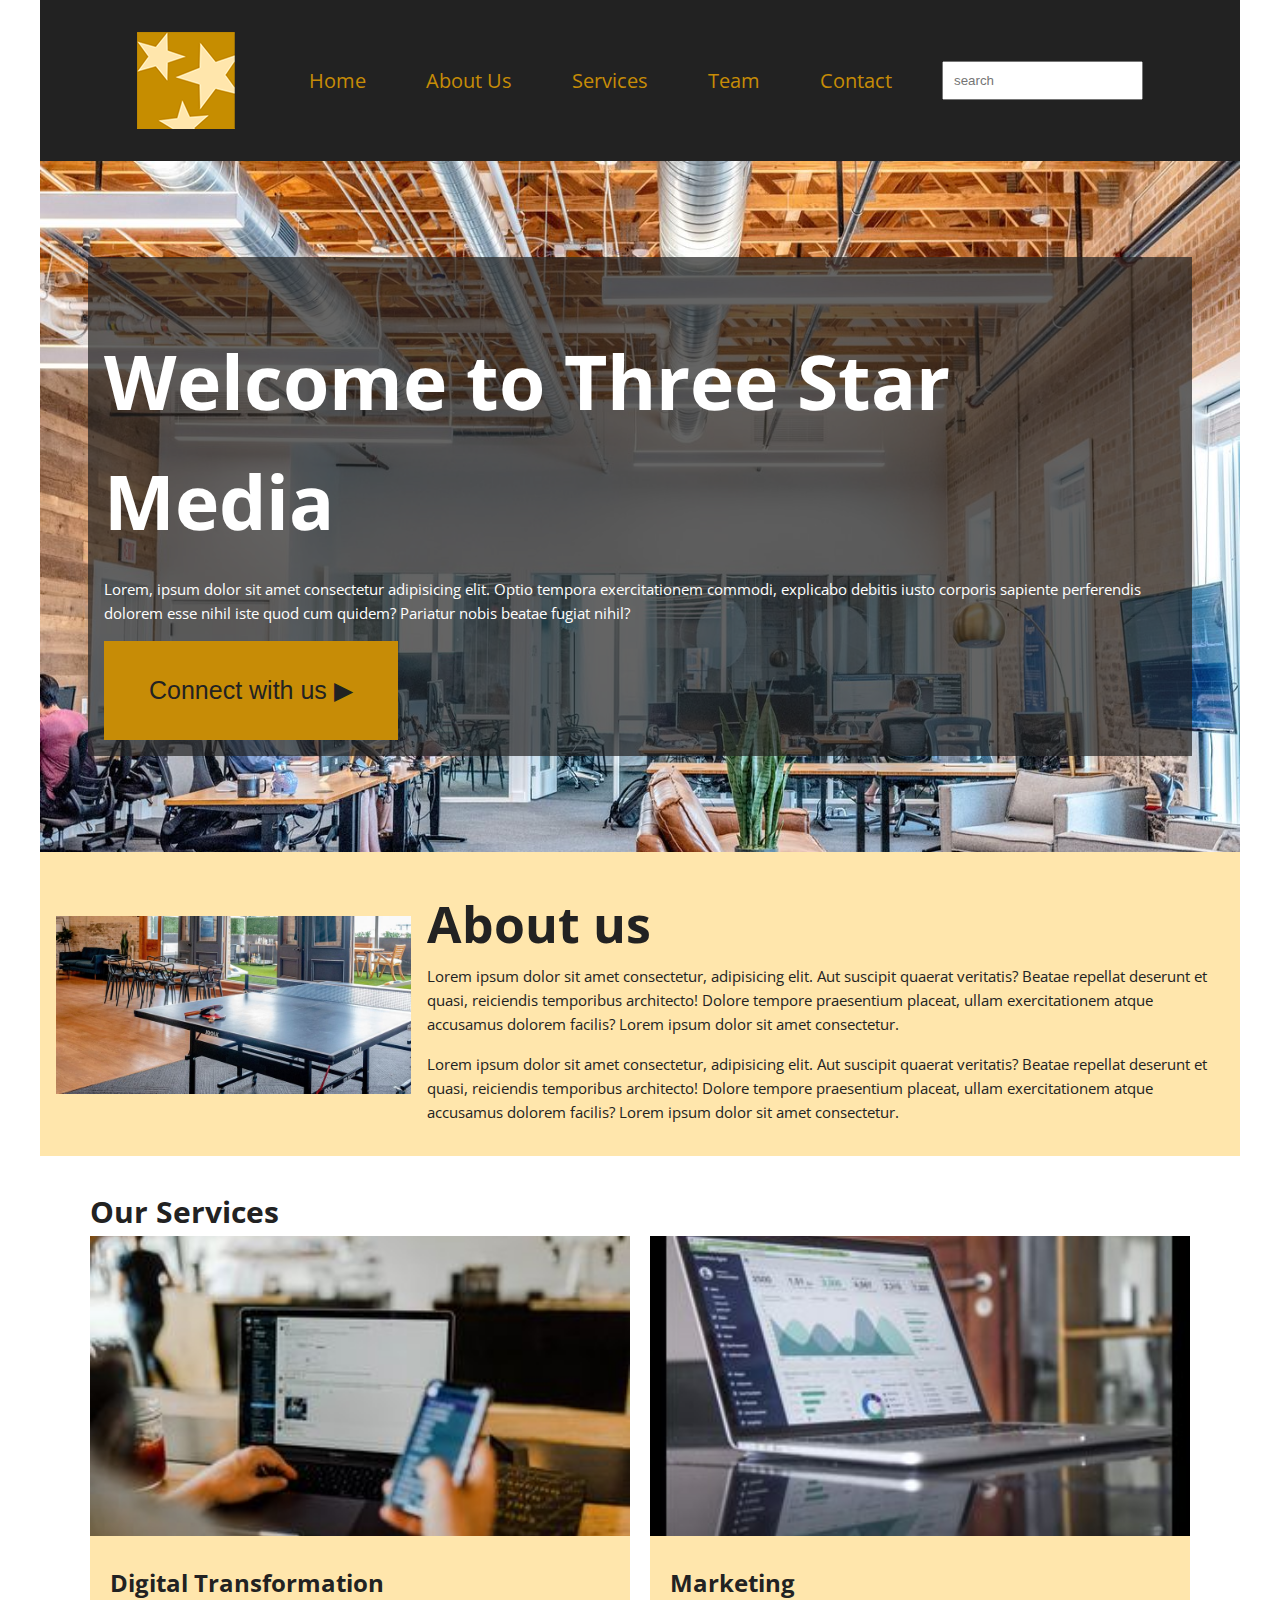
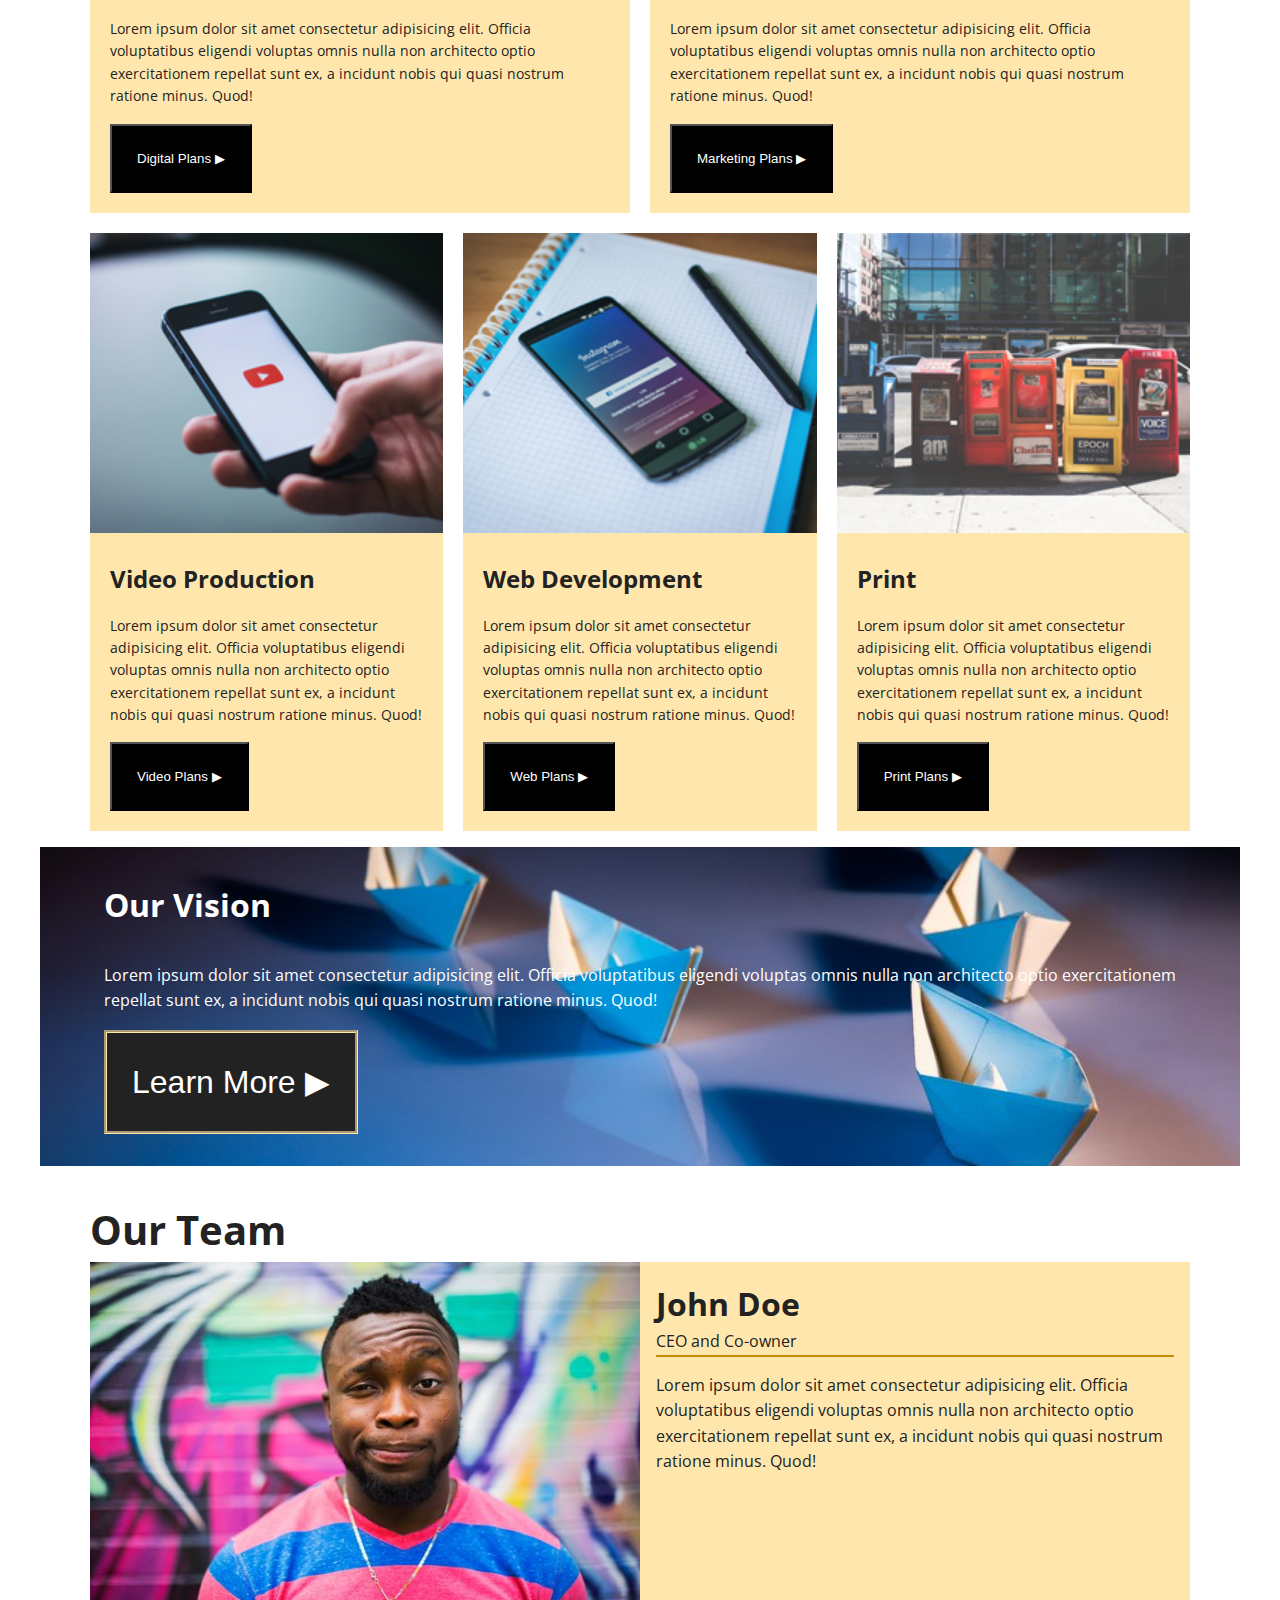
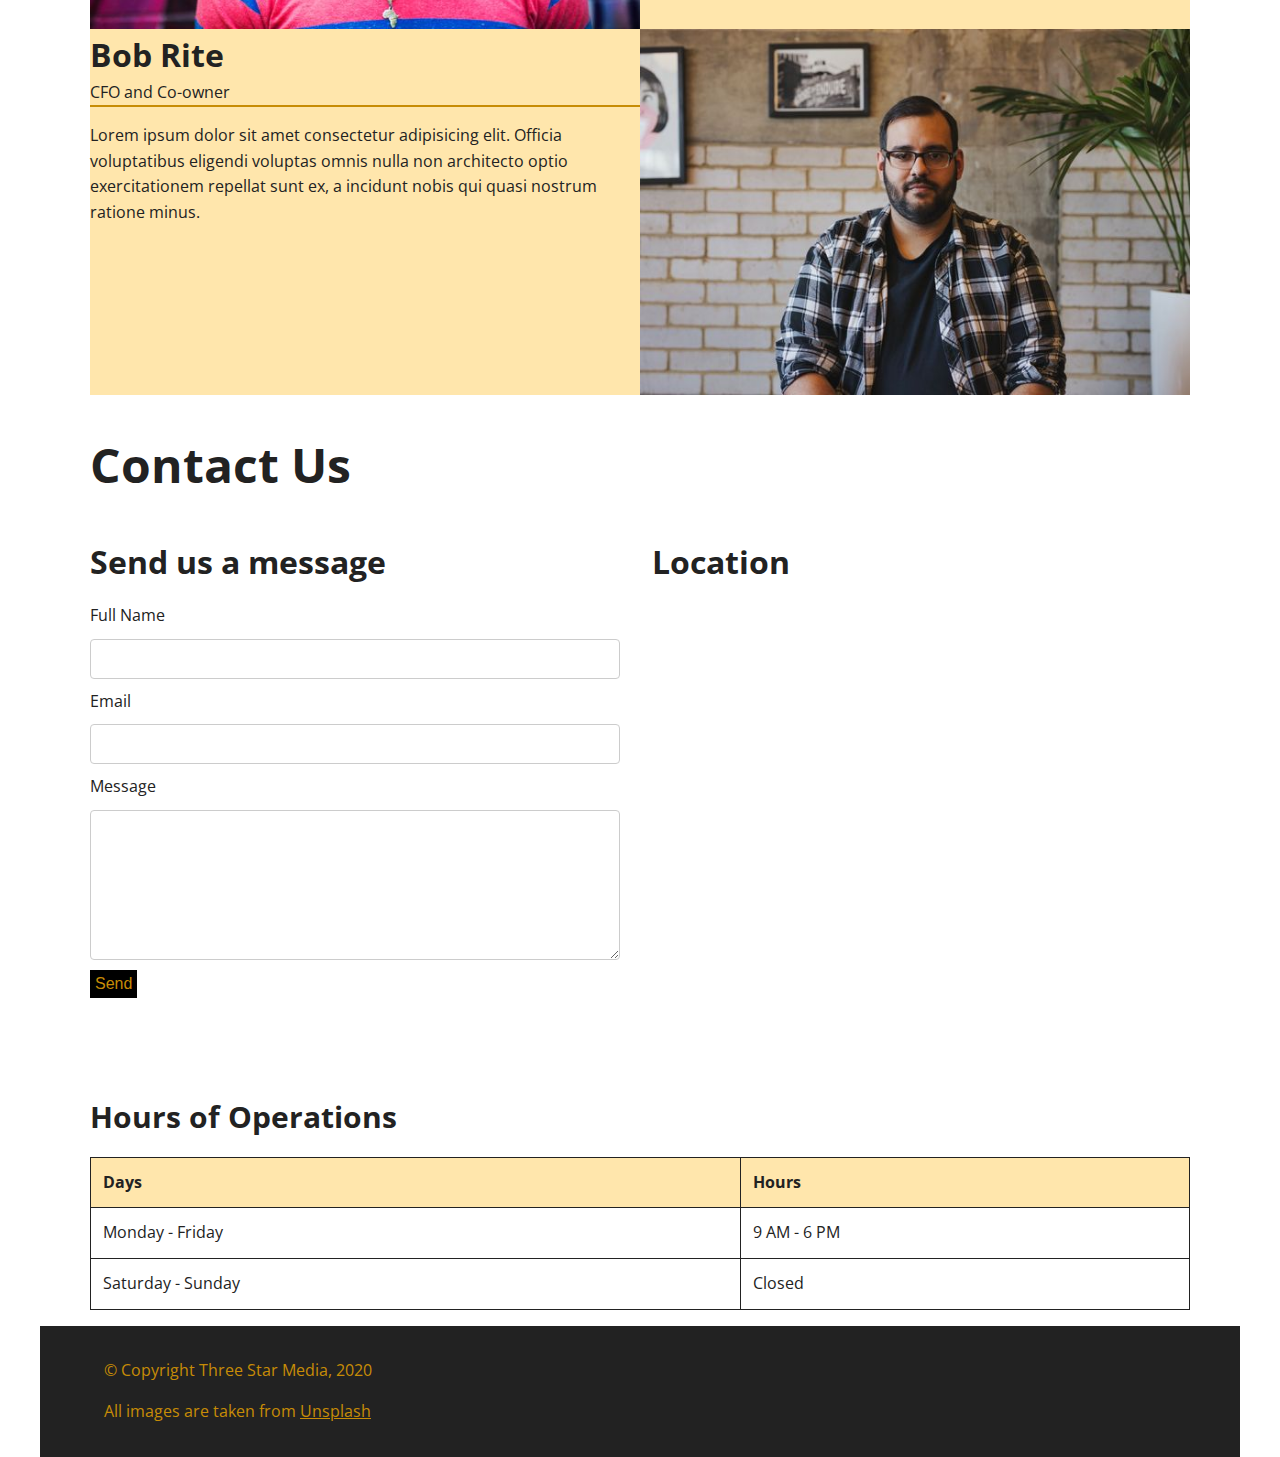
==== commit 1428fccf: "write desktop css" ====
--- a/final-project/index.html
+++ b/final-project/index.html
@@ -58,7 +58,7 @@
                 <button class="main-button">Connect with us &#9654; </button>
             </div>
         </section>
-        <section> <!--this section takes everything in it after about us (the green section)-->
+             <!--this section takes everything in it after about us (the green section)-->
                 <div class="about-us">
                     <div class="about-us-container">   
                         <div class="about-us-image">
@@ -137,7 +137,7 @@
                                         <button class="service-button">Web Plans &#9654; </button>
                                     </div>
                                 </div>
-    
+        
                                 <div class="service-card">
                                     <img src="images/print.jpg" alt="image of a Street">
                                     <div class="service-content">
@@ -164,68 +164,122 @@
                         <button class="vision-button">Learn More &#9654; </button>
                     </div>
                 </section>
-                <div> <!--this is OUR TEAM section, use flex or grid to sylize-->
-                    <div class="co-owner-1">
-                        <img src="images/john.jpg" alt="portrait of a guy in pink and blue shirt" class="john">
-                        <h1>Our Team</h1>
-                        <h3>CEO and Co-owner</h3>
-                        <p>Lorem ipsum dolor sit amet consectetur adipisicing elit. 
-                            Officia voluptatibus eligendi voluptas omnis nulla non 
-                            architecto optio exercitationem repellat sunt ex, a incidunt 
-                            nobis qui quasi nostrum ratione minus. Quod!
-                        </p>
-                    </div>
-                    <div class="co-owner-2">
-                        <img src="images/bob.jpg" alt="portrait of a guy with glasses" class="bob">
-                        <h1>Our Team</h1>
-                        <h3>CFO and Co-owner</h3>
-                        <p>Lorem ipsum dolor sit amet consectetur adipisicing elit. 
-                            Officia voluptatibus eligendi voluptas omnis nulla non 
-                            architecto optio exercitationem repellat sunt ex, a incidunt 
-                            nobis qui quasi nostrum ratione minus.
-                        </p>
+        
+                <section class="team-section">
+                    <h1 class="team-heading">Our Team</h1>
+        
+                    <div class="team-container"> <!--this is OUR TEAM section, use flex or grid to sylize-->
+                        <div class="team-member">
+                            <img src="images/john.jpg" alt="portrait of a guy in pink and blue shirt" class="team-img">
+                            <div class="member-description">
+                                <h2>John Doe</h2>
+                                <h3>CEO and Co-owner</h3>
+                                <div class="divider"></div>
+                                <p>Lorem ipsum dolor sit amet consectetur adipisicing elit. 
+                                    Officia voluptatibus eligendi voluptas omnis nulla non 
+                                    architecto optio exercitationem repellat sunt ex, a incidunt 
+                                    nobis qui quasi nostrum ratione minus. Quod!
+                                </p>
+                            </div>
+                        </div>
+                        <div class="team-member">
+                            <div class="description">
+                                <h2>Bob Rite</h1>
+                                <h3>CFO and Co-owner</h3>
+                                <div class="divider"></div>
+                                <p>Lorem ipsum dolor sit amet consectetur adipisicing elit. 
+                                    Officia voluptatibus eligendi voluptas omnis nulla non 
+                                    architecto optio exercitationem repellat sunt ex, a incidunt 
+                                    nobis qui quasi nostrum ratione minus.
+                                </p>
+                            </div>
+                            <img src="images/bob.jpg" alt="portrait of a guy with glasses" class="team-img">
+                        </div>
+                    </div>
+                </section>
+        
+        
+        
+            <section class="contact-us-section">
+                <div class="contact-us-container">
+                    <h2 class="contact-us-heading">Contact Us</h2>
+                    <div class="contact-us-form">
+                        <div>                   <!--Contact information section with google map in it-->
+                            <h3 class="contact-headings">Send us a message</h3>
+                            <form class="contact-form">
+                                <label>Full Name</label>
+                                <input class="contact-input" type="text" required>
+        
+                                <label>Email</label>
+                                <input class="contact-input" type="email" required>
+          
+                                <label> Message</label>
+                                <textarea class="contact-text-area" required></textarea>
+        
+                                <button class="contact-button" type="submit">Send</button>
+                            </form>
+                        </div>
+                        <div class="contact-us-table-mobile">
+                            <h3 class="table-heading">Hours of operation</h3>
+                            <table class="hours-table">
+                                <thead>
+                                    <tr>
+                                        <th class="table-days">Days</th>
+                                        <th class="table-hours">Hours</th>
+                                    </tr>
+                                </thead>
+                                <tbody>
+                                    <tr>
+                                        <td>Monday - Friday</td>
+                                        <td>9 AM - 6 PM</td>
+                                    </tr>
+                                    <tr>
+                                        <td>Saturday - Sunday</td>
+                                        <td>Closed</td>
+                                    </tr>
+                                </tbody>
+                            </table>
+                            <h3 class="contact-headings-mobile">Location</h3>
+                            <iframe class="contact-map-mobile" 
+                            src="https://www.google.com/maps/embed?pb=!1m18!1m12!1m3!1d5607.98068310094!2d-75.76333620361862!3d45.34900723428893!2m3!1f0!2f0!3f0!3m2!1i1024!2i768!4f13.1!3m3!1m2!1s0x4cce0718cc4a6ad7%3A0xc6cc467725843e2b!2sAlgonquin%20College%20-%20Ottawa%20Campus!5e0!3m2!1sen!2sca!4v1743216569384!5m2!1sen!2sca" 
+                            width="600" height="450" style="border:0;" allowfullscreen="" loading="lazy" referrerpolicy="no-referrer-when-downgrade"></iframe>
+                        </div>
+                        <div>
+                            <h3 class="contact-headings-location">Location</h3>
+                            <iframe class="contact-map" 
+                            src="https://www.google.com/maps/embed?pb=!1m18!1m12!1m3!1d5607.98068310094!2d-75.76333620361862!3d45.34900723428893!2m3!1f0!2f0!3f0!3m2!1i1024!2i768!4f13.1!3m3!1m2!1s0x4cce0718cc4a6ad7%3A0xc6cc467725843e2b!2sAlgonquin%20College%20-%20Ottawa%20Campus!5e0!3m2!1sen!2sca!4v1743216569384!5m2!1sen!2sca" 
+                            width="600" height="450" style="border:0;" allowfullscreen="" loading="lazy" referrerpolicy="no-referrer-when-downgrade"></iframe>
+                        </div>
+                    </div>
+                    <div class="contact-us-table">
+                        <h3 class="table-heading">Hours of Operations</h3>
+                        <table class="hours-table">
+                            <thead>
+                                <tr>
+                                    <th class="table-days">Days</th>
+                                    <th class="table-hours">Hours</th>
+                                </tr>
+                            </thead>
+                            <tbody>
+                                <tr>
+                                    <td>Monday - Friday</td>
+                                    <td>9 AM - 6 PM</td>
+                                </tr>
+                                <tr>
+                                    <td>Saturday - Sunday</td>
+                                    <td>Closed</td>
+                                </tr>
+                            </tbody>
+                        </table>
                     </div>
                 </div>
-                <div>
-                    <div class="contact-us"><!--Contact information section with google map in it-->
-                        <h1>Contact Us</h1>
-                        <h2>Send us a message</h2>
-                        <label class="space" id="name">Full Name</label>
-                        <input type="text" class=box><br>
-                        <label class="space" id="email">Email</label>
-                        <input type="email" class="box"><br>
-                        <label class="space" id="message"> Message</label>
-                        <textarea form="text-area" class="box"></textarea>
-                        <button class="btn">Send</button>
-                    </div>
-                    <div><!--embeded map from google maps-->
-                        <h2 class="location">Location</h2>
-                        <iframe class="google-maps" src="https://www.google.com/maps/embed?pb=!1m18!1m12!1m3!1d5607.98068310094!2d-75.76333620361862!3d45.34900723428893!2m3!1f0!2f0!3f0!3m2!1i1024!2i768!4f13.1!3m3!1m2!1s0x4cce0718cc4a6ad7%3A0xc6cc467725843e2b!2sAlgonquin%20College%20-%20Ottawa%20Campus!5e0!3m2!1sen!2sca!4v1743216569384!5m2!1sen!2sca" width="600" height="450" style="border:0;" allowfullscreen="" loading="lazy" referrerpolicy="no-referrer-when-downgrade"></iframe>
-                    </div>
-                    <h2 class="hours">Hours of operation</h2>
-                    <table class="hours-content">
-                        <tr>
-                            <th>Days</th>
-                            <th>Hours</th>
-                        </tr>
-                        <tr>
-                            <td>Monday - Friday</td>
-                            <td>9 AM - 6 PM</td>
-                        </tr>
-                        <tr>
-                            <td>Saturday - Sunday</td>
-                            <td>Closed</td>
-                        </tr>
-                    </table>
-                    </div>
+            </section> 
+            <footer class="footer"> <!--the footer section-->
+                <div class="footer-container">
+                    <p class="footer-description">&copy; Copyright Three Star Media, 2020</p>
+                    <p class="footer-description">All images are taken from <a class="footer-link" href="https://unsplash.com" target="_blank">Unsplash</a></p>
                 </div>
-                <div><!--the footer section-->
-                    <footer class="footer">
-                        <p>&copy; Copyright Three Star Media, 2020</p>
-                        <p>All images are taken from <a href="https://unsplash.com" target="_blank">Unsplash</a></p>
-                    </footer>
-                </div>
-        </section>
+            </footer>
     </div>
 </body>
 </html>
--- a/final-project/css/main.css
+++ b/final-project/css/main.css
@@ -199,9 +199,158 @@
     color: white;
     font-size: 2rem;
     padding: 30px 25px;
-}
-
-
+    border: #ffe6ac;
+    border-style: groove;
+}
+.vision-button:hover {
+    background-color: #c78c06;
+}
+
+/* Team */
+
+.team-section {
+    max-width: 1100px;
+    margin: 0 auto;
+    margin-bottom: 2rem;
+}
+.team-img {
+    max-width: 550px;
+}
+.team-heading {
+    font-size: 2.5rem;
+}
+.team-member {
+    display: flex;
+    background-color: #ffe6ac;
+}
+.member-description {
+    padding: 1rem;
+}
+.team-member h2 {
+    margin: 0;
+    font-size: 2rem;
+    font-weight: bold;
+}
+.team-member h3 {
+    margin: 0;
+    font-size: 1rem;
+    font-weight: normal;
+    color: #222;
+}
+.team-member p {
+    margin: 0;
+}
+.divider {
+    height: 2px;
+    background-color: #c78c06;
+    width: 100%;
+    margin-bottom: 1rem;
+}
+/* Contact Us */
+.contact-us-section {
+    max-width: 1100px;
+    margin: 0 auto;
+}
+.contact-us-table-mobile {
+    display: none;
+}
+.contact-map-mobile {
+    display: none;
+}
+.contact-headings-mobile {
+    display: none;
+}
+.contact-us-heading {
+    font-size: 3rem;
+    margin-bottom: 2rem;
+}
+.contact-headings {
+    font-size: 2rem;
+    margin-bottom: 1rem;
+}
+.contact-headings-location {
+    font-size: 2rem;
+    margin-bottom: 1rem;
+}
+.contact-us-form {
+    display: flex;
+    justify-content: space-between;
+    margin-bottom: 2rem;
+}
+.contact-form {
+    display: flex;
+    flex-direction: column;
+    gap: 10px;
+    margin-right: 2rem;
+}
+.contact-input, .contact-text-area {
+    width: 530px;
+    padding: 10px;
+    border: 1px solid #ccc;
+    border-radius: 4px;
+    box-sizing: border-box;
+    font-size: 16px;
+}
+
+.contact-text-area {
+    height: 150px;
+    resize: vertical;
+}
+.contact-button {
+    background-color: #000;
+    color: #c78c06;
+    border: none;
+    padding: 5px;
+    font-size: 16px;
+    cursor: pointer;
+    width: fit-content;
+}
+
+/* table */
+
+.hours-table {
+    width: 100%;
+    border-collapse: collapse;
+    margin-bottom: 1rem;
+}
+.table-days, .table-hours {
+    background-color: #ffe6ac;
+    text-align: center;
+}
+
+.hours-table th, .hours-table td {
+    padding: 12px;
+    text-align: left;
+    border: 1px solid #222;
+}
+.hours-table th {
+    font-weight: bold;
+}
+.table-heading {
+    font-size: 30px;
+    margin-bottom: 1rem;
+}
+
+/* Footer */
+
+.footer {
+    background-color: #222;
+    padding: 2rem 4rem;
+}
+
+.footer-description {
+    color: #c78c06;
+    font-size: 1rem;
+}
+
+.footer-description:not(:last-child) {
+    margin-bottom: 1rem;
+}
+
+.footer-link {
+    color: #c78c06;
+    text-decoration: underline;
+}
 
 
 /* Mobile Version */
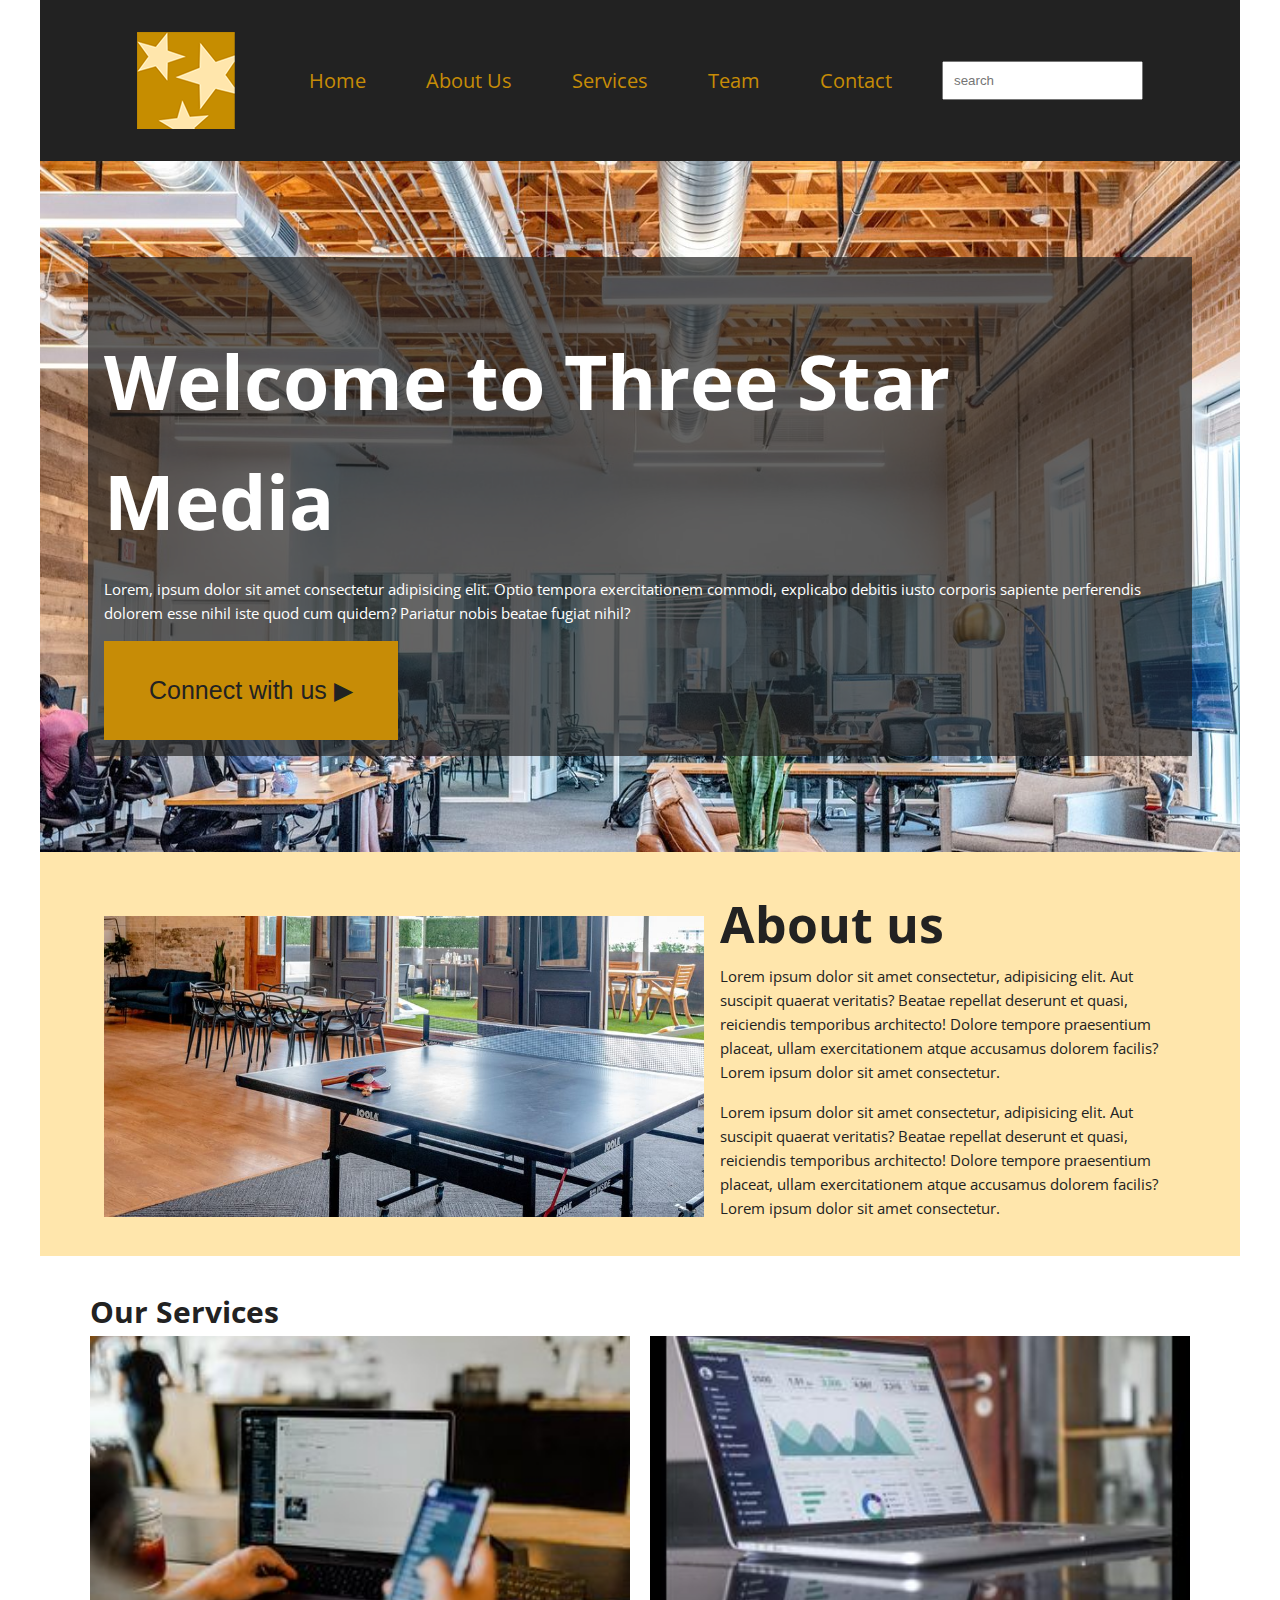
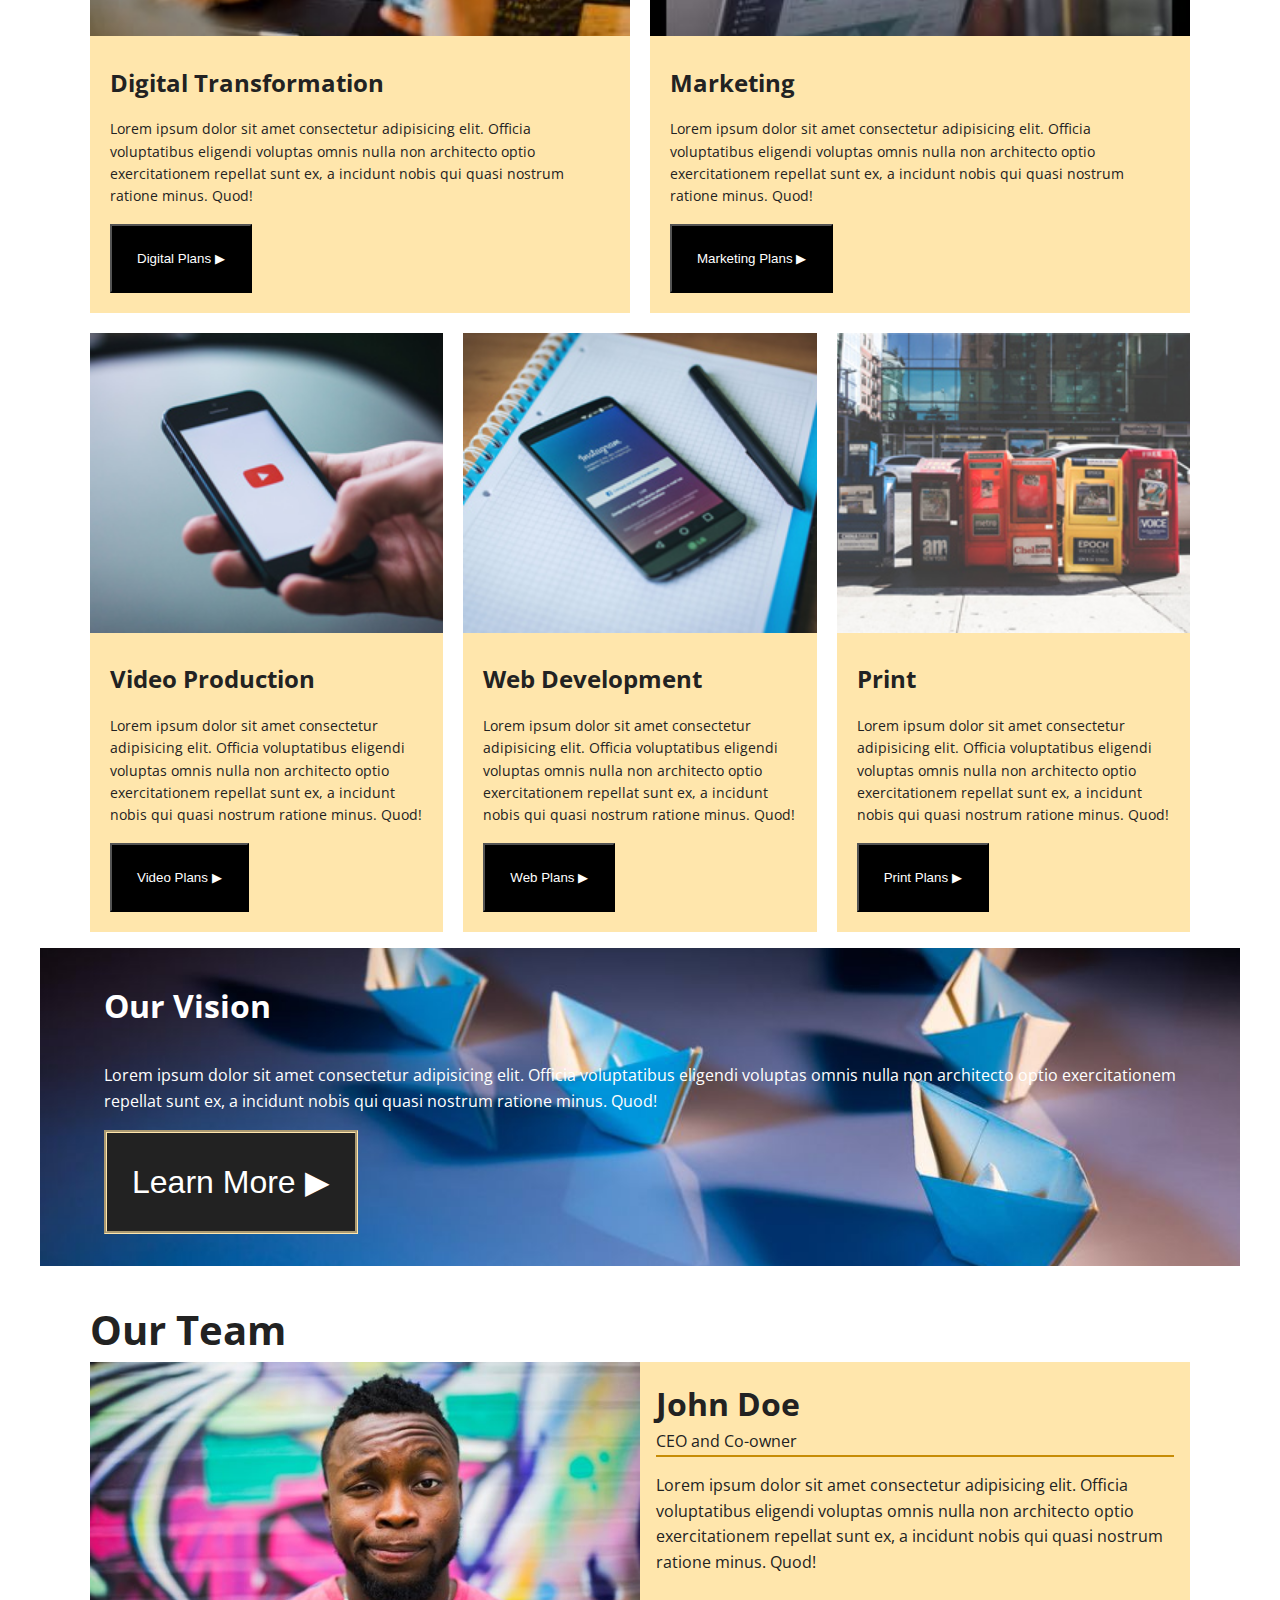
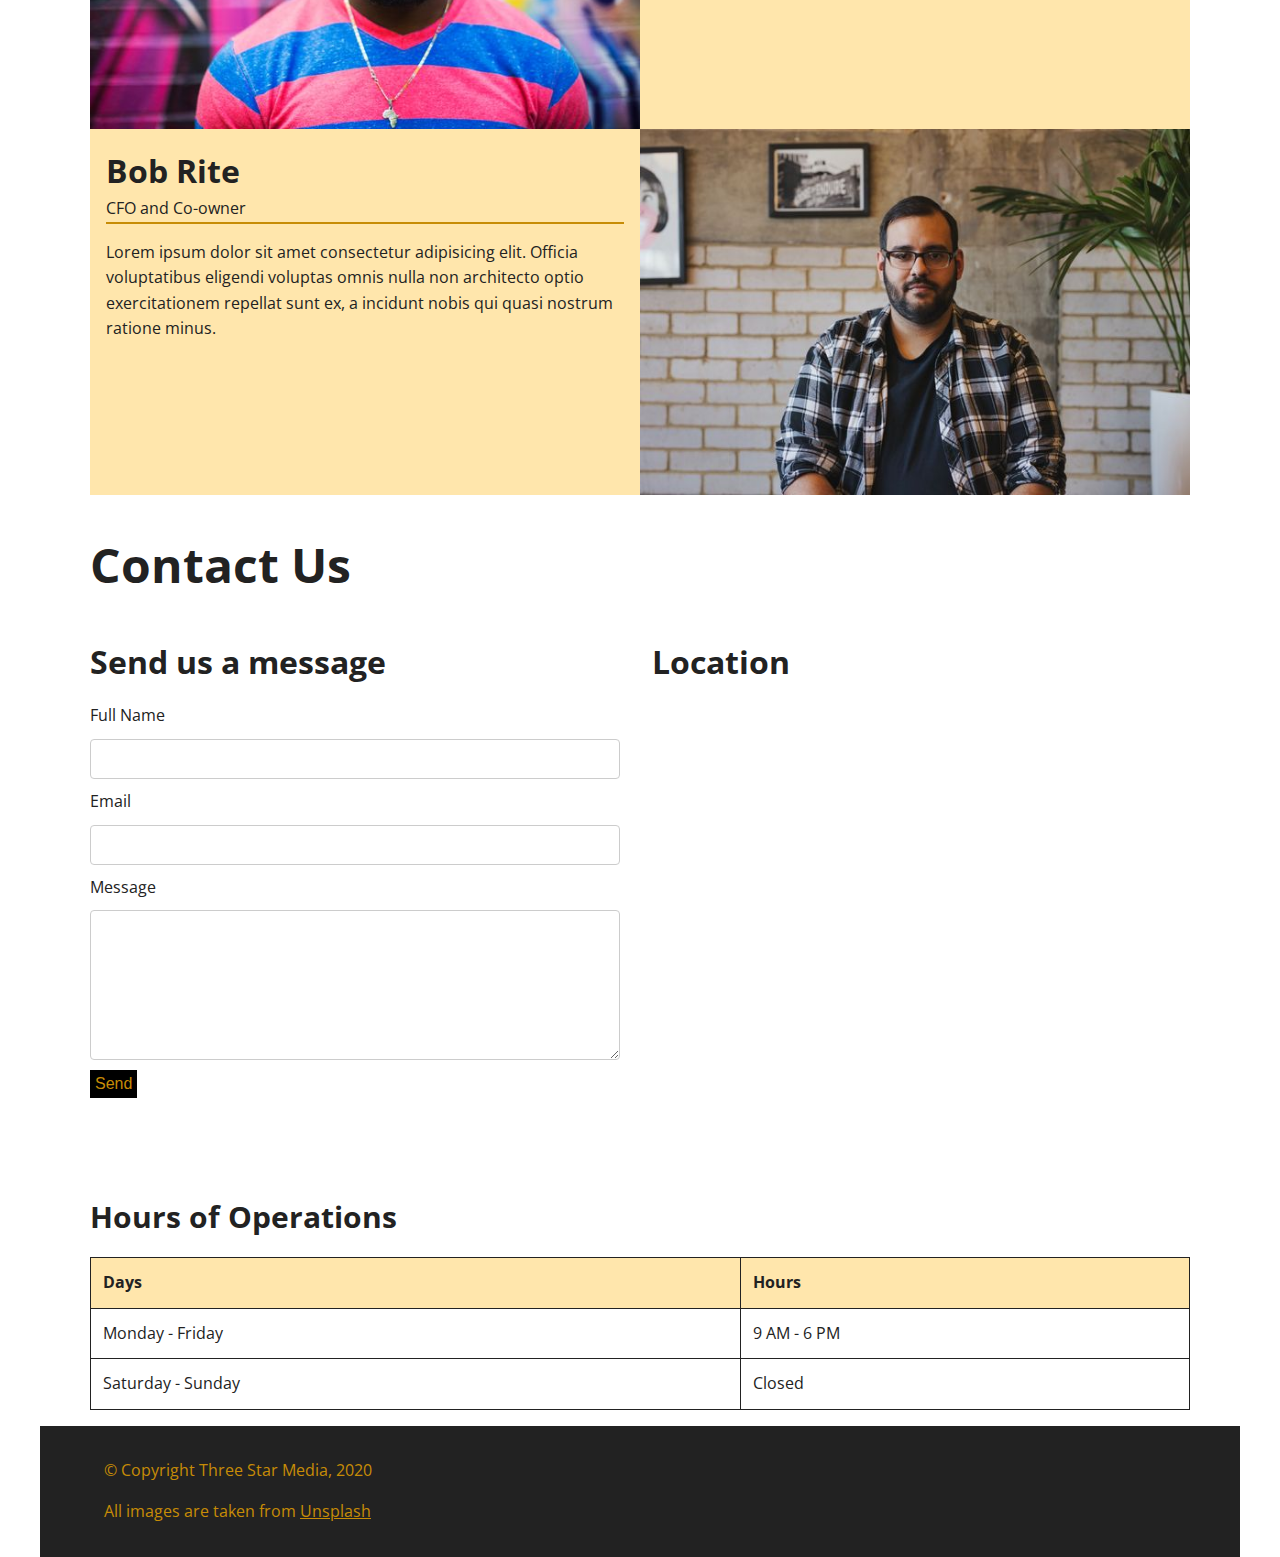
==== commit 5d8788d9: "add css for Our Team section mobile" ====
--- a/final-project/index.html
+++ b/final-project/index.html
@@ -183,7 +183,7 @@
                             </div>
                         </div>
                         <div class="team-member">
-                            <div class="description">
+                            <div class="member-description">
                                 <h2>Bob Rite</h1>
                                 <h3>CFO and Co-owner</h3>
                                 <div class="divider"></div>
@@ -197,9 +197,6 @@
                         </div>
                     </div>
                 </section>
-        
-        
-        
             <section class="contact-us-section">
                 <div class="contact-us-container">
                     <h2 class="contact-us-heading">Contact Us</h2>
@@ -218,7 +215,7 @@
         
                                 <button class="contact-button" type="submit">Send</button>
                             </form>
-                        </div>
+                         </div> <!-- Contact us section for mobile -->
                         <div class="contact-us-table-mobile">
                             <h3 class="table-heading">Hours of operation</h3>
                             <table class="hours-table">
@@ -250,7 +247,7 @@
                             src="https://www.google.com/maps/embed?pb=!1m18!1m12!1m3!1d5607.98068310094!2d-75.76333620361862!3d45.34900723428893!2m3!1f0!2f0!3f0!3m2!1i1024!2i768!4f13.1!3m3!1m2!1s0x4cce0718cc4a6ad7%3A0xc6cc467725843e2b!2sAlgonquin%20College%20-%20Ottawa%20Campus!5e0!3m2!1sen!2sca!4v1743216569384!5m2!1sen!2sca" 
                             width="600" height="450" style="border:0;" allowfullscreen="" loading="lazy" referrerpolicy="no-referrer-when-downgrade"></iframe>
                         </div>
-                    </div>
+                    </div> <!-- Contact us section for desktop -->
                     <div class="contact-us-table">
                         <h3 class="table-heading">Hours of Operations</h3>
                         <table class="hours-table">
--- a/final-project/css/main.css
+++ b/final-project/css/main.css
@@ -56,6 +56,7 @@
 .search-nav {
     padding: 10px;
 }
+
 
 /* Welcome to three star media section  */
 .main {
@@ -355,7 +356,7 @@
 
 /* Mobile Version */
 
-/* @media (max-width: 760px) {
+@media (max-width: 760px) {
     .container {
         max-width: 760px;
     }
@@ -408,12 +409,68 @@
     .main-banner-image {
         max-width: 100%;
     }
- /* about us mobile  */
+ /* About us Mobile  */
     .about-image {
         max-width: 100%;
     }
     .about-us {
         padding: 2rem 1rem;
     }
+    .about-us-container {
+        flex-direction: column;
+        align-items: center;
+    }
     
-} */+    /* Services Mobile*/
+    .services-section {
+        padding: 0 1rem;
+    }
+    .services-heading {
+        font-size: 3.5rem;
+    }
+    .services {
+        grid-template-columns: 1fr;
+    }
+    .bottom-row {
+        grid-template-columns: 1fr;
+    }
+    .services-headings {
+        font-size: 2rem;
+    }
+    .services-conten p {
+        font-size: 1rem;
+    }
+    .service-button {
+        width: fit-content;
+        font-size: 20px;
+        padding: 30px;
+    }
+
+    /* Vision Mobile */
+
+    .vision {
+        padding: 2rem 1rem;
+    }
+    .vision-heading {
+        margin-bottom: 1rem;
+    }
+
+    /* Team Section */
+
+    .team-section {
+        padding: 0 1rem;
+    }
+    .team-member {
+        flex-direction: column;
+        align-items: center;
+    }
+    .team-member:not(:last-child) {
+        margin-bottom: 1rem;
+    }
+    .team-member:last-child {
+        flex-direction: column-reverse;
+    }
+    .team-img {
+        max-width: 100%;
+        width: 100%;
+    }
